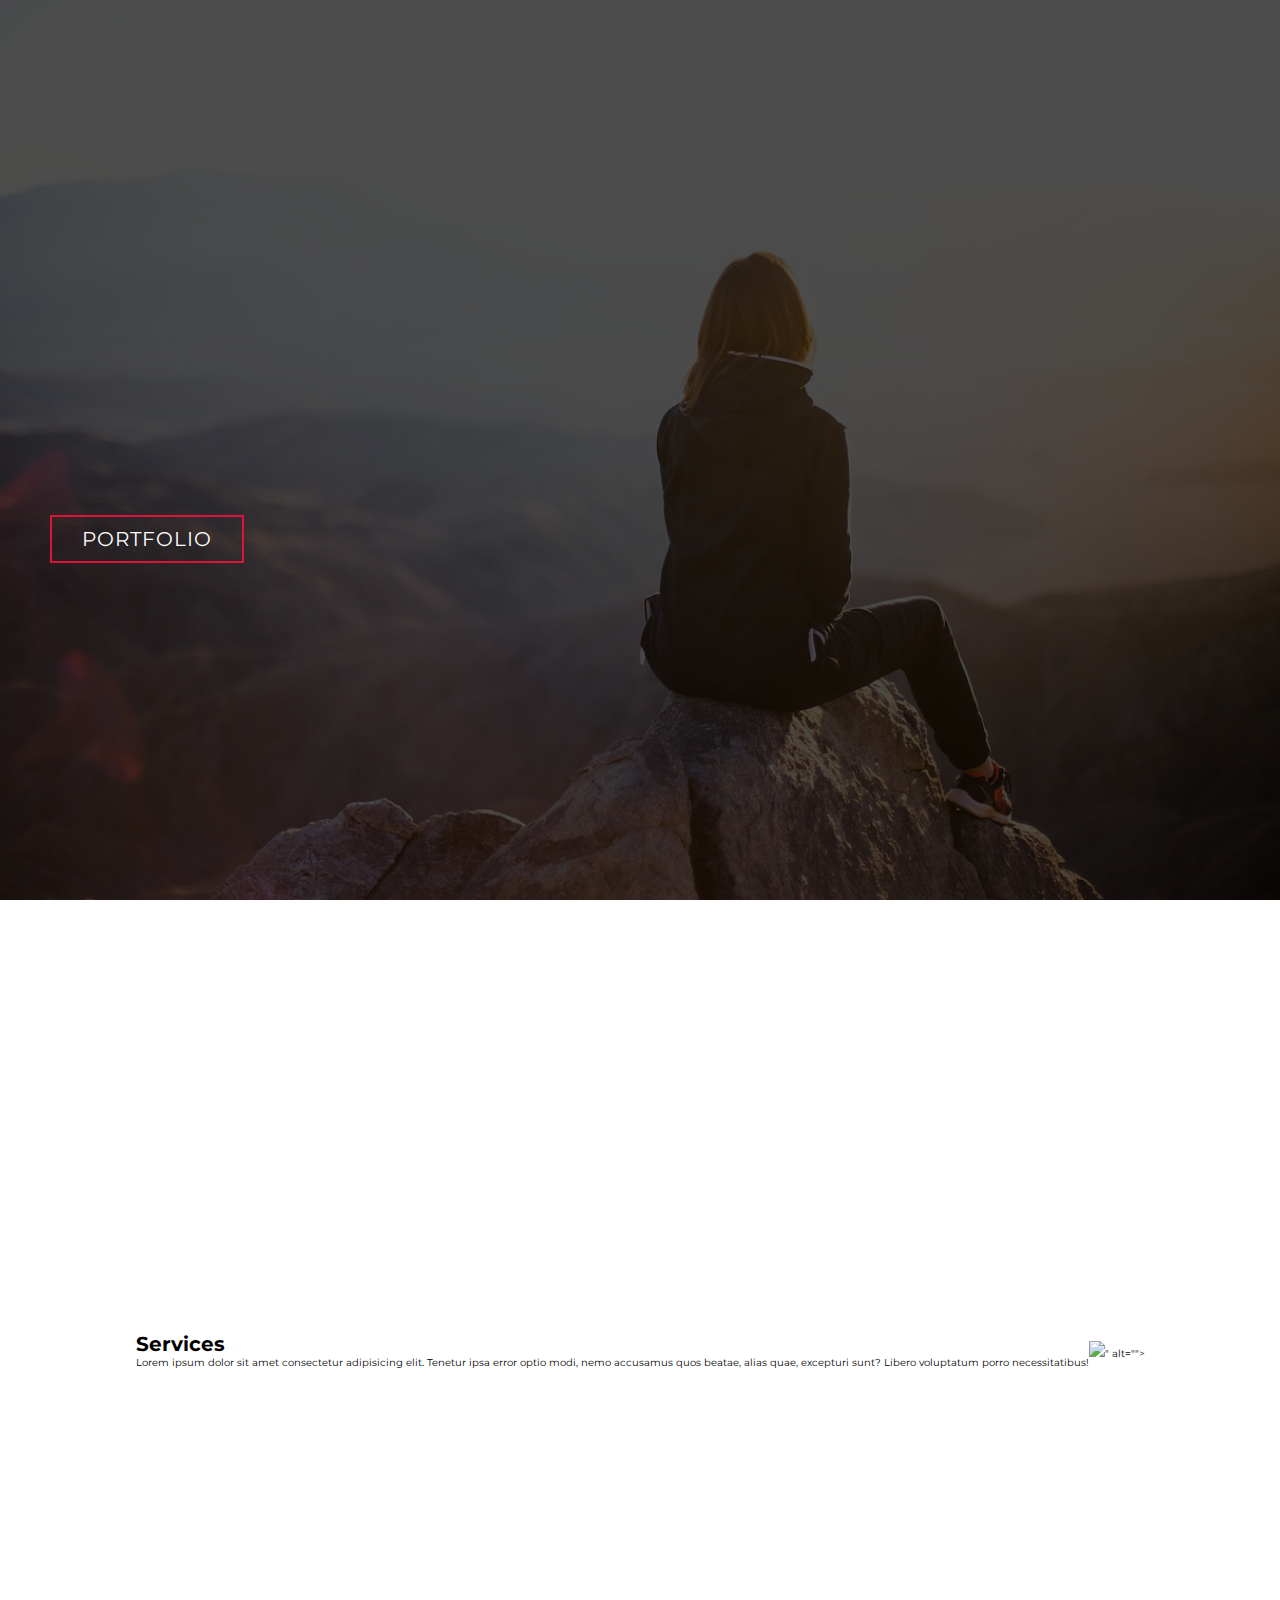
==== Responsive Page/index.html @ 775daece "Update index.html" ====
<!DOCTYPE html>
<html lang="en">
<head>
  <meta charset="UTF-8">
  <meta http-equiv="X-UA-Compatible" content="IE=edge">
  <meta name="viewport" content="width=device-width, initial-scale=1.0">
  <link rel="stylesheet" href="style.css" >
  <title>My Website</title>
</head>
<body>
  <!-- hero section -->
  <section id="hero">
    <div class="hero container">
      <div>
        <h1>Hello, <span></span></h1>
        <h1>My Name Is <span></span></h1>
        <h1>Iris <span></span></h1>
        <a href="#" type="button" class="cta">Portfolio</a>
      </div>
    </div>
  </section>
  <!-- end of hero section -->

  <!-- service section -->
  <section id="services">
    <div class="service container">
      <div class="service-top">
        <h1 class="section-title">Serv<span>i</span>ces</h1>
        <p>Lorem ipsum dolor sit amet consectetur adipisicing elit. Tenetur ipsa error optio modi, nemo accusamus quos beatae, alias quae, excepturi sunt? Libero voluptatum porro necessitatibus!</p>
      </div>
      <div class="service-bottom"></div>
      <div class="service-item">
        <div class="icon"><img src="<img src="https://img.icons8.com/bubbles/50/undefined/services.png"/>" alt=""></div>
      </div>
    </div>
  </section>
  <!-- end of service section -->
</body>
</html>
---- Responsive Page/style.css ----
@import url('https://fonts.googleapis.com/css2?family=Montserrat:wght@300;400;700&display=swap');

* {
  padding: 0;
  margin: 0;
  box-sizing: border-box;
}
html {
  font-size: 10px;
  font-family: "Montserrat", sans-serif;
}
a {
  text-decoration: none;
}
.container {
  min-height: 100vh;
  width: 100%;
  display: flex;
  align-items: center;
  justify-content: center;
}

/* hero section */
#hero {
  background-image: url(./img/background.jpg);
  background-size: cover;
  background-position: center;
  position: relative;
  z-index: 1;
}
#hero::after {
  content: "";
  position: absolute;
  left: 0;
  top: 0;
  height: 100%;
  width: 100%;
  background-color: black;
  opacity: .7;
  z-index: -1;
}
#hero .hero {
  max-width: 1200px;
  margin: 0, auto;
  padding: 0 50px;
  justify-content: flex-start;
}
#hero h1 {
  display: block;
  width: fit-content;
  font-size: 4rem;
  position: relative;
  color: white;
  color: transparent;
  animation: text_reveal .5s ease forwards;
  animation-delay: 1s;
}
#hero h1:nth-child(1) {
  animation-delay: 1s;
}
#hero h1:nth-child(2) {
  animation-delay: 2s;
}
#hero h1:nth-child(3) {
  animation: text_reveal_name .5s ease forwards;
  animation-delay: 3s;
}
#hero h1 span {
  position: absolute;
  top: 0;
  left: 0;
  height: 100%;
  width: 0;
  background-color: crimson;
  animation: text_reveal_box 1s ease;
  animation-delay: .5s;
}
#hero h1:nth-child(1) span {
  animation-delay: .5s;
}
#hero h1:nth-child(2) span {
  animation-delay: 1.5s;
}
#hero h1:nth-child(3) span {
  animation-delay: 2.5s;
}
#hero .cta {
  display: inline-block;
  padding: 10px 30px;
  color: white;
  background-color: transparent;
  border: 2px solid crimson;
  font-size: 2rem;
  text-transform: uppercase;
  letter-spacing: .1rem;
  margin-top: 30px;
  transition: .3s ease;
  transition-property: background-color, color;
}
#hero .cta:hover {
  color: white;
  background-color: crimson;
}
/* end of hero section */

/* keyframes */
@keyframes text_reveal_box {
  50% {
    width: 100%;
    left: 0;
  }
  100% {
    width: 0;
    left: 100%;
  }
}
@keyframes text_reveal {
  100% {
    color: white;
  }
}
@keyframes text_reveal_name {
  100% {
    color: crimson;
    font-weight: 500;
  }
}

/* end of keyframes */
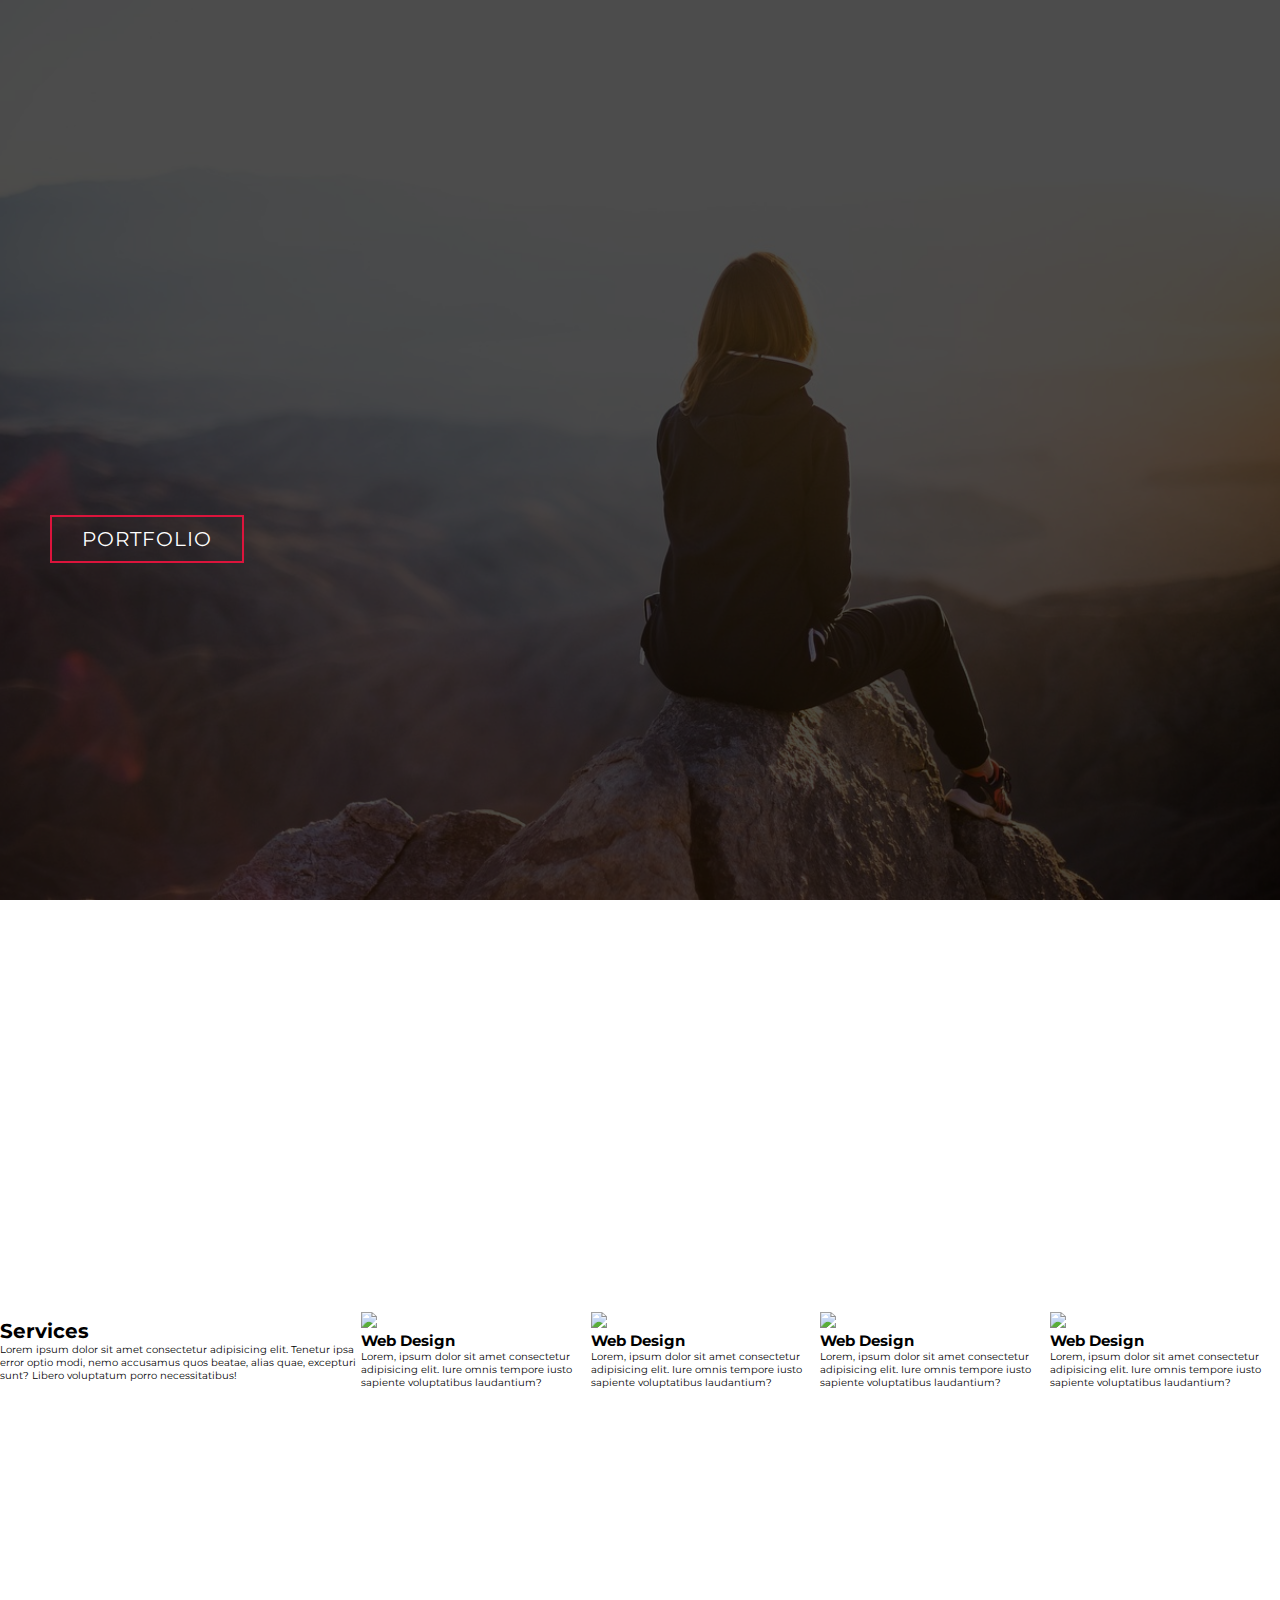
==== commit 9cd4909b: "Update index.html" ====
--- a/Responsive Page/index.html
+++ b/Responsive Page/index.html
@@ -23,14 +23,34 @@
 
   <!-- service section -->
   <section id="services">
-    <div class="service container">
+    <div class="services container">
       <div class="service-top">
         <h1 class="section-title">Serv<span>i</span>ces</h1>
         <p>Lorem ipsum dolor sit amet consectetur adipisicing elit. Tenetur ipsa error optio modi, nemo accusamus quos beatae, alias quae, excepturi sunt? Libero voluptatum porro necessitatibus!</p>
       </div>
       <div class="service-bottom"></div>
       <div class="service-item">
-        <div class="icon"><img src="<img src="https://img.icons8.com/bubbles/50/undefined/services.png"/>" alt=""></div>
+        <div class="icon"><img src="https://img.icons8.com/bubbles/50/undefined/services.png"></div>
+        <h2>Web Design</h2>
+        <p>Lorem, ipsum dolor sit amet consectetur adipisicing elit. Iure omnis tempore iusto sapiente voluptatibus laudantium?</p>
+      </div>
+      <div class="service-item">
+        <div class="icon"><img src="https://img.icons8.com/bubbles/50/undefined/services.png"></div>
+        <h2>Web Design</h2>
+        <p>Lorem, ipsum dolor sit amet consectetur adipisicing elit. Iure omnis tempore iusto sapiente voluptatibus
+          laudantium?</p>
+      </div>
+      <div class="service-item">
+        <div class="icon"><img src="https://img.icons8.com/bubbles/50/undefined/services.png"></div>
+        <h2>Web Design</h2>
+        <p>Lorem, ipsum dolor sit amet consectetur adipisicing elit. Iure omnis tempore iusto sapiente voluptatibus
+          laudantium?</p>
+      </div>
+      <div class="service-item">
+        <div class="icon"><img src="https://img.icons8.com/bubbles/50/undefined/services.png"></div>
+        <h2>Web Design</h2>
+        <p>Lorem, ipsum dolor sit amet consectetur adipisicing elit. Iure omnis tempore iusto sapiente voluptatibus
+          laudantium?</p>
       </div>
     </div>
   </section>
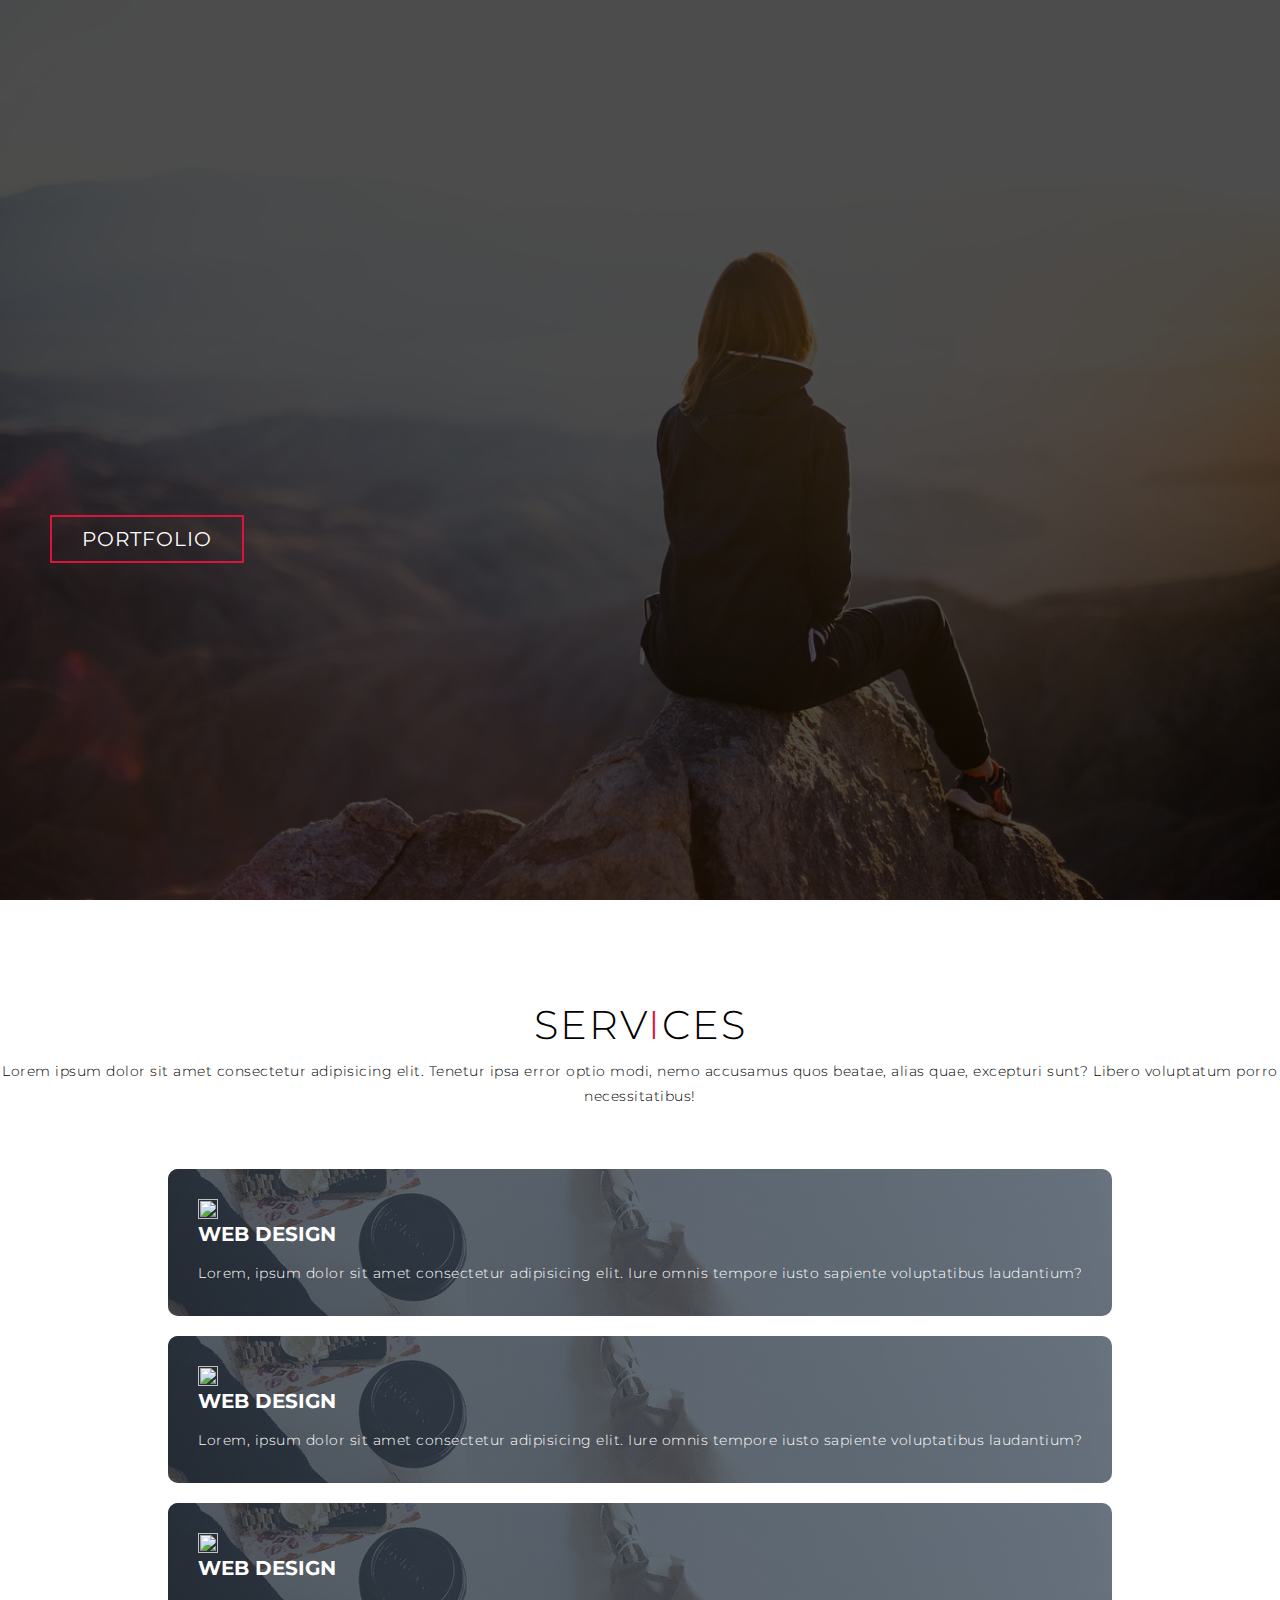
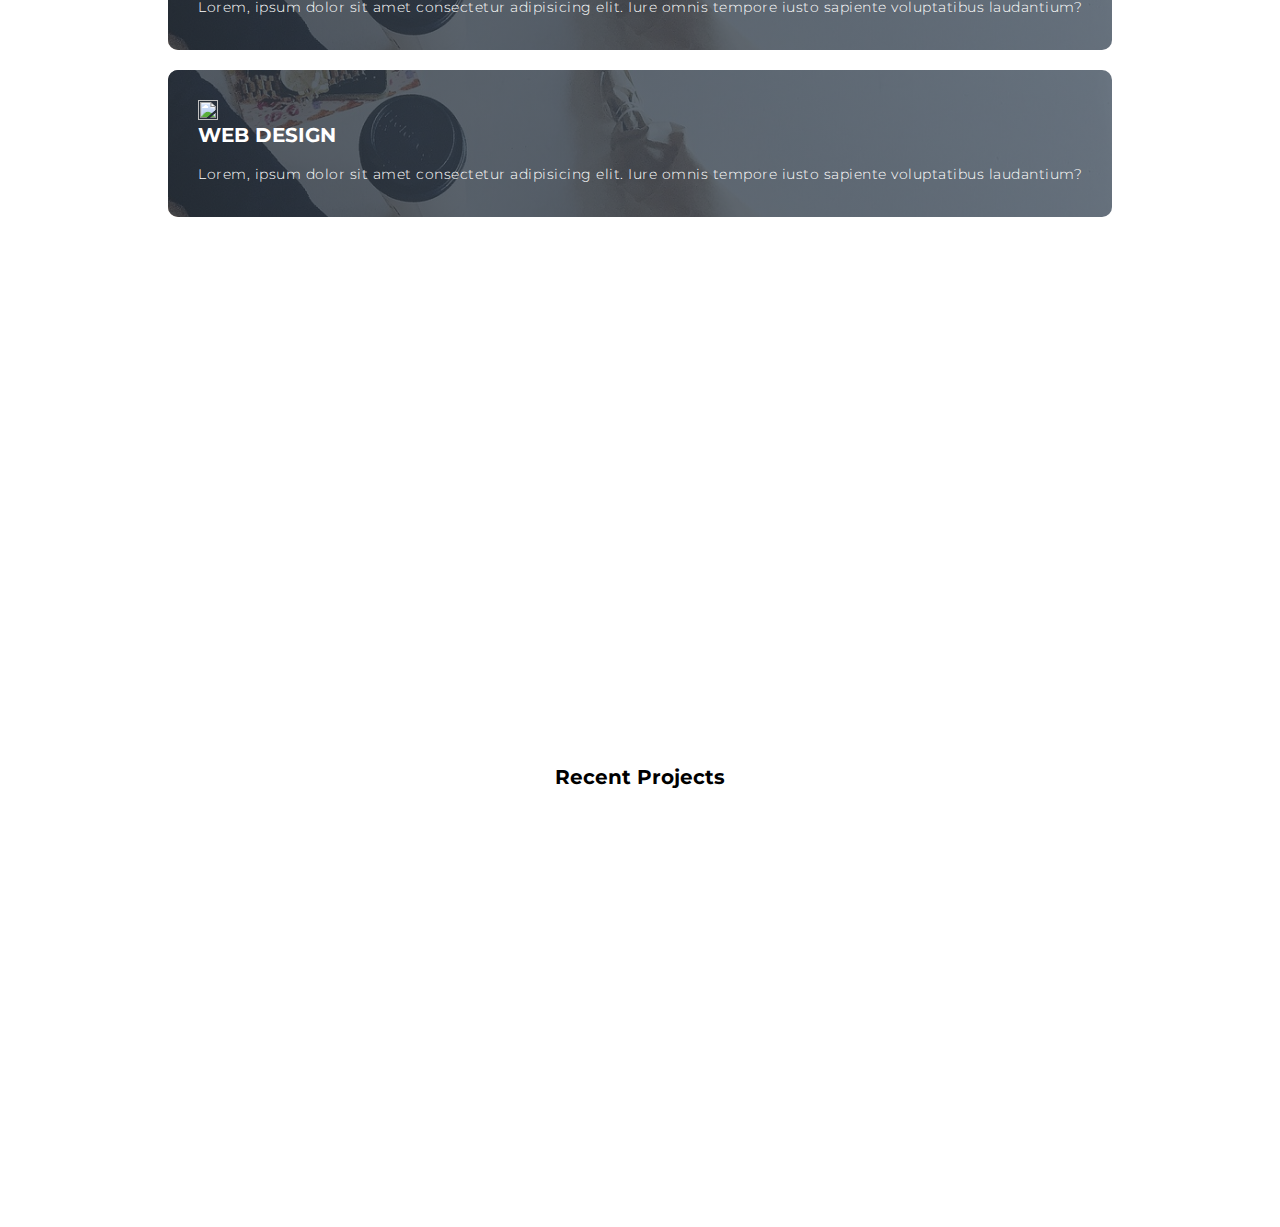
==== commit 47d66bdd: "Update index.html" ====
--- a/Responsive Page/index.html
+++ b/Responsive Page/index.html
@@ -55,5 +55,16 @@
     </div>
   </section>
   <!-- end of service section -->
+  
+    <!-- Projects Section -->
+  <section id="projects">
+    <div class="projects container">
+      <div class="projects-header">
+        <h1 class="section-title">Recent <span>Projects</span></h1>
+      </div>
+      <div class="all-projects"></div>
+    </div>
+  </section>
+  <!-- end of Projects Section -->
 </body>
 </html>
--- a/Responsive Page/style.css
+++ b/Responsive Page/style.css
@@ -18,6 +18,19 @@
   display: flex;
   align-items: center;
   justify-content: center;
+}
+img {
+  height: 100%;
+  width: 100%;
+  object-fit: cover;
+}
+p {
+  font-size: 1.4rem;
+  margin-top: 5px;
+  line-height: 2.5rem;
+  font-weight: 300;
+  letter-spacing: .05rem;
+  color: black;
 }
 
 /* hero section */
@@ -103,6 +116,85 @@
 }
 /* end of hero section */
 
+/* services section */
+#services .services{
+  flex-direction: column;
+  text-align: center;
+  max-width: 1500px;
+  margin: 0 auto;
+  padding: 100px 0;
+}
+#services .section-title {
+  font-size: 4rem;
+  font-weight: 300;
+  columns: black;
+  margin-bottom: 10px;
+  text-transform: uppercase;
+  letter-spacing: .2rem;
+  text-align: center;
+}
+#services .section-title span {
+  color: crimson;
+}
+#services .service-top p {
+  font-size: 1.4rem;
+  margin-top: 5px;
+  line-height: 2.5rem;
+  font-weight: 300;
+  letter-spacing: .05rem;
+  color: black;
+}
+#services .service-bottom {
+  display: flex;
+  align-items: center;
+  justify-content: center;
+  flex-wrap: wrap;
+  margin-top: 50px;
+}
+#services .service-item {
+  flex-basis: 80%;
+  display: flex;
+  align-items: flex-start;
+  justify-content: center;
+  flex-direction: column;
+  padding: 30px;
+  border-radius: 10px;
+  background-image: url(./img/img-1.jpg);
+  background-size: cover;
+  margin: 10px 5%;
+  position: relative;
+  z-index: 1;
+  overflow: hidden;
+}
+#services .service-item::after {
+  content: "";
+  position: absolute;
+  left: 0;
+  top: 0;
+  height: 100%;
+  width: 100%;
+  background-image: linear-gradient(60deg, #29323c 0%, #485563 100%);
+  opacity: .8;
+  z-index: -1;
+}
+#services .service-bottom .icon {
+  height: 80px;
+  width: 80px;
+  margin-bottom: 20px;
+}
+#services .service-item h2 {
+  font-size: 2rem;
+  color: white;
+  margin-bottom: 10px;
+  text-transform: uppercase;
+}
+#services .service-item p {
+  color: white;
+  text-align: left;
+}
+
+/* end of services section */
+
 /* keyframes */
 @keyframes text_reveal_box {
   50% {
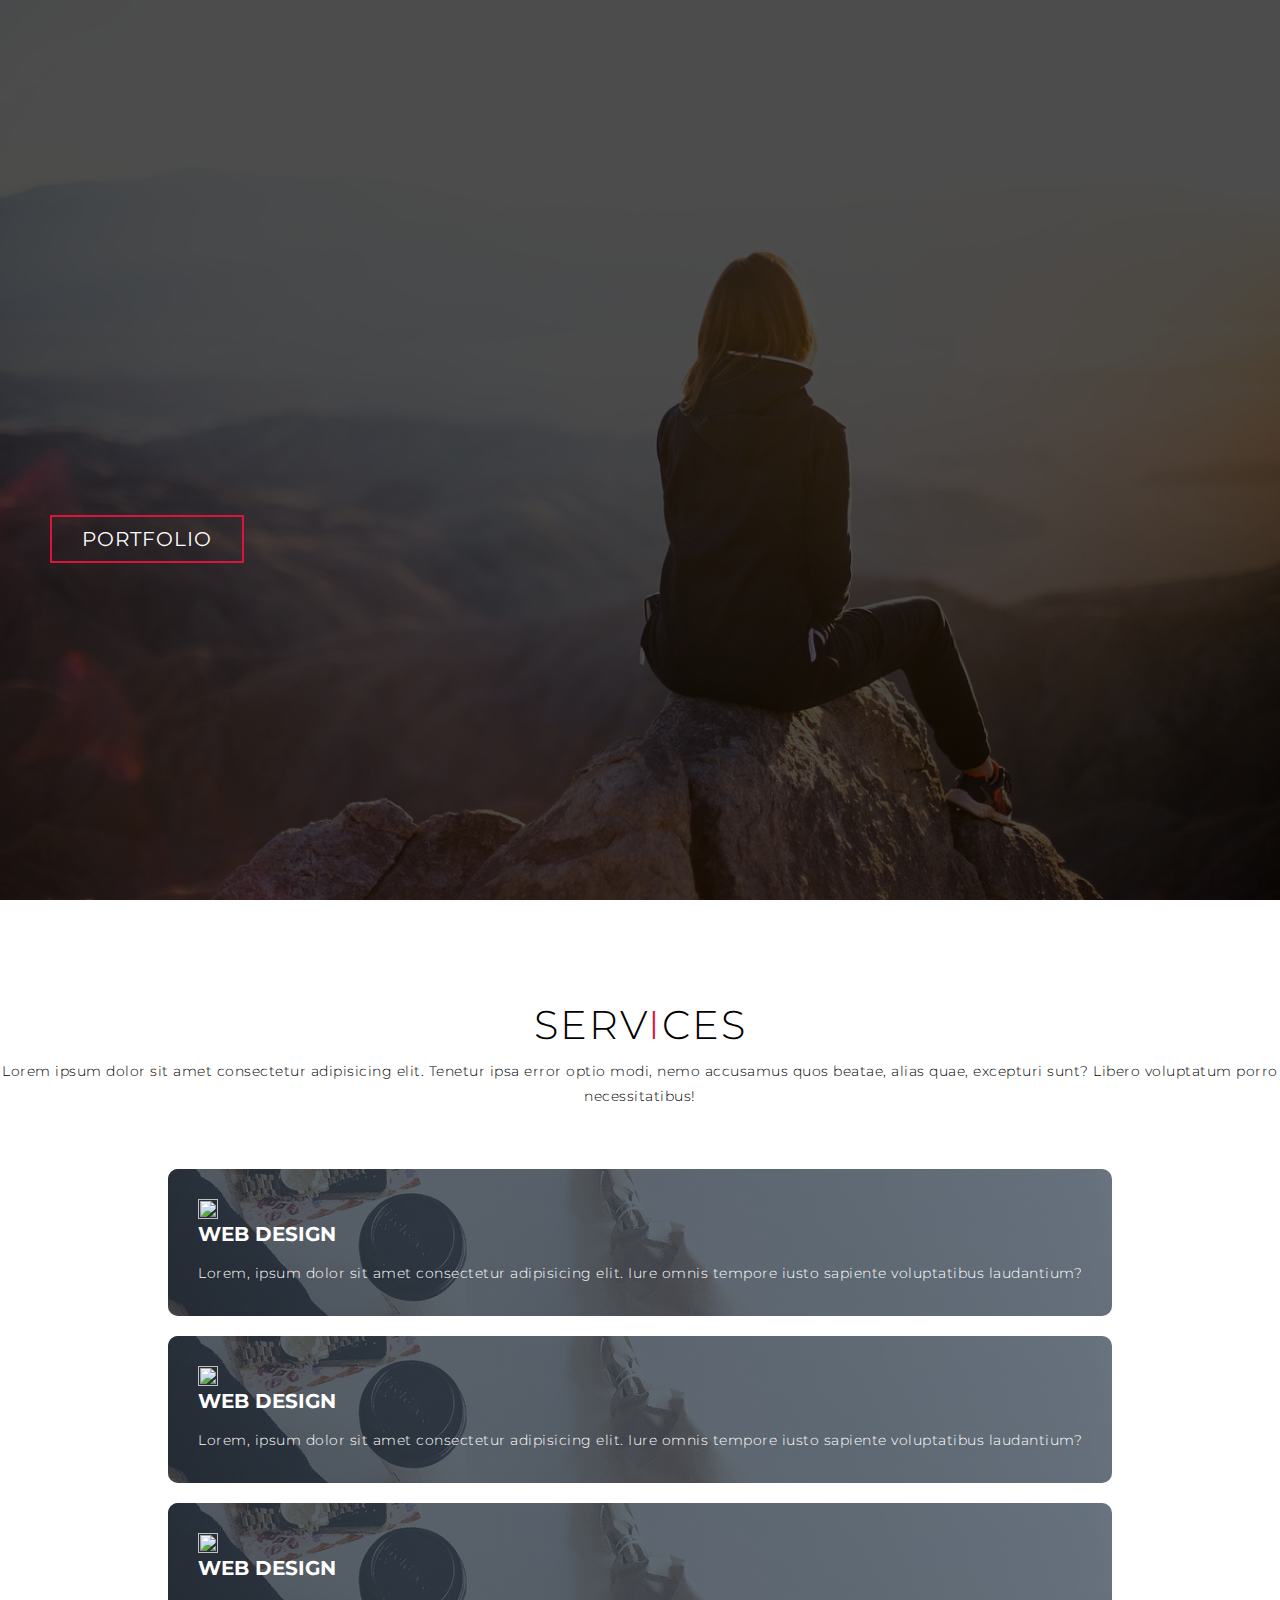
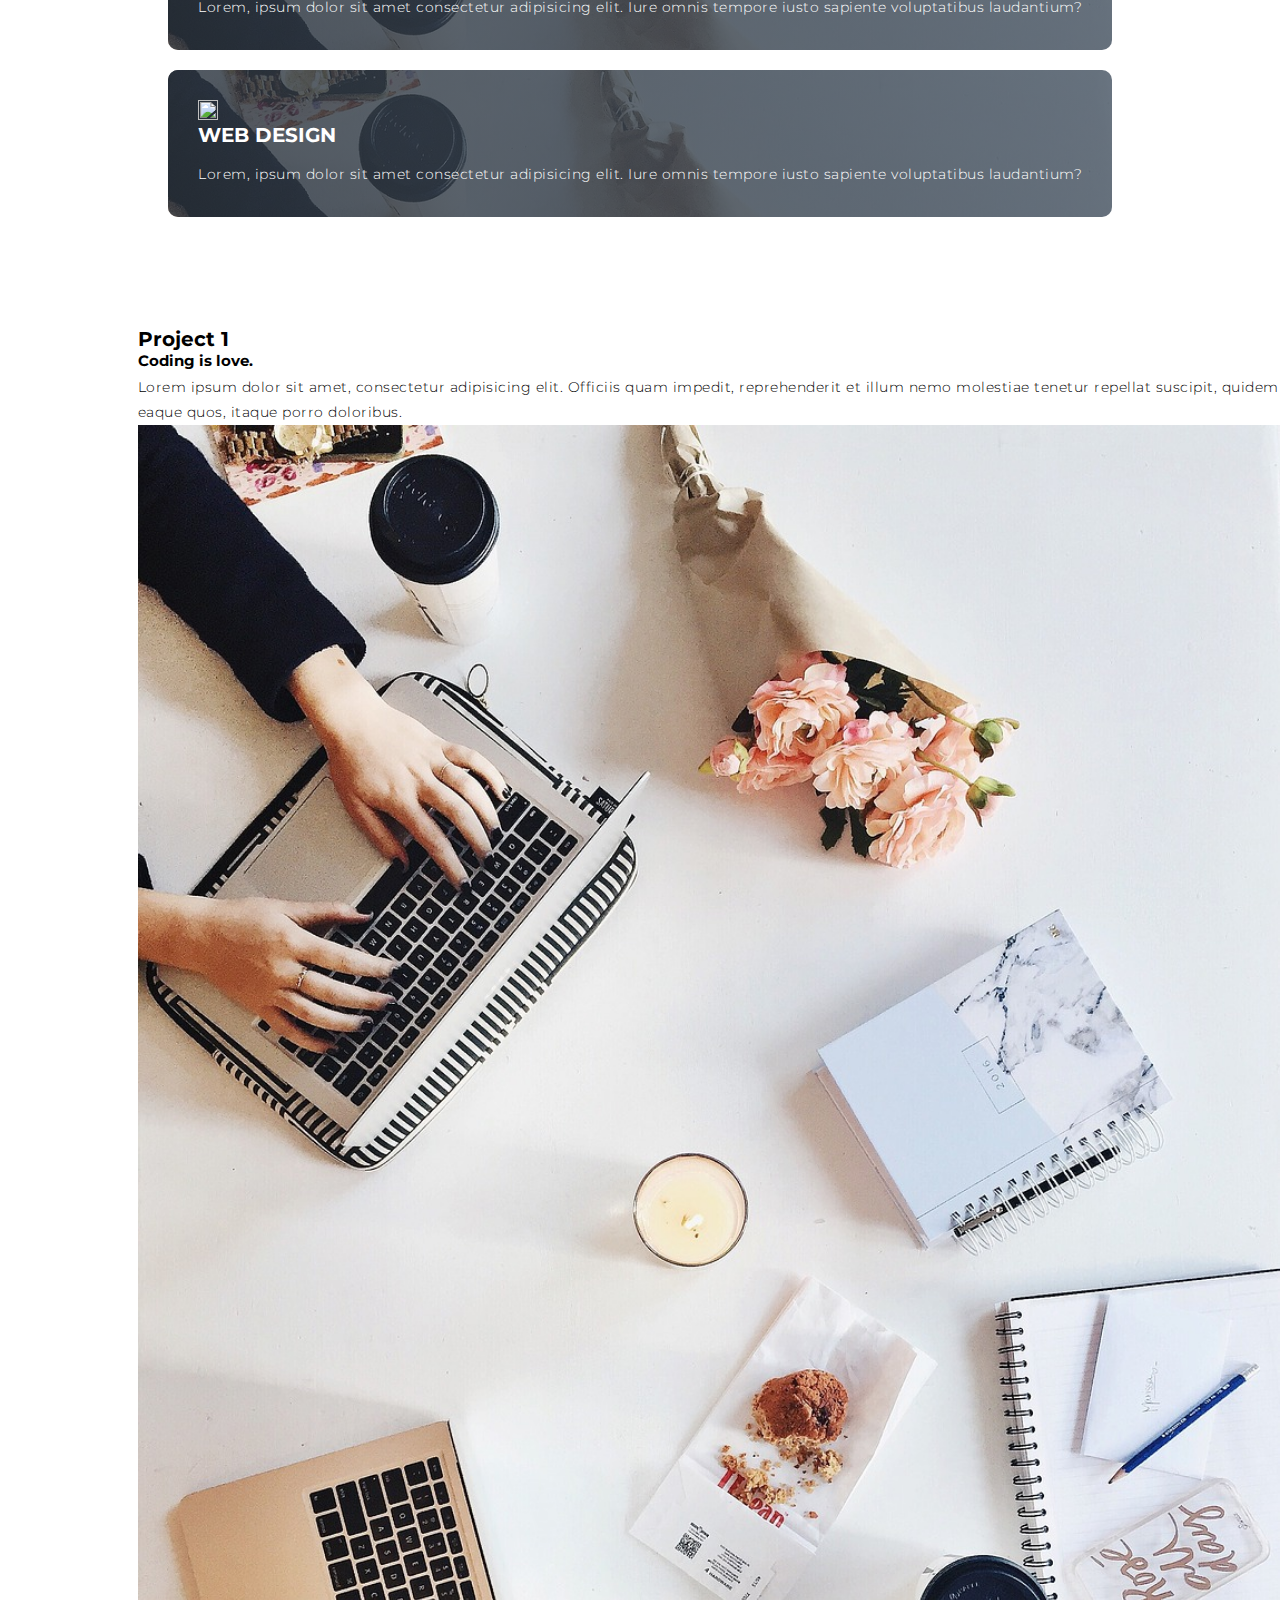
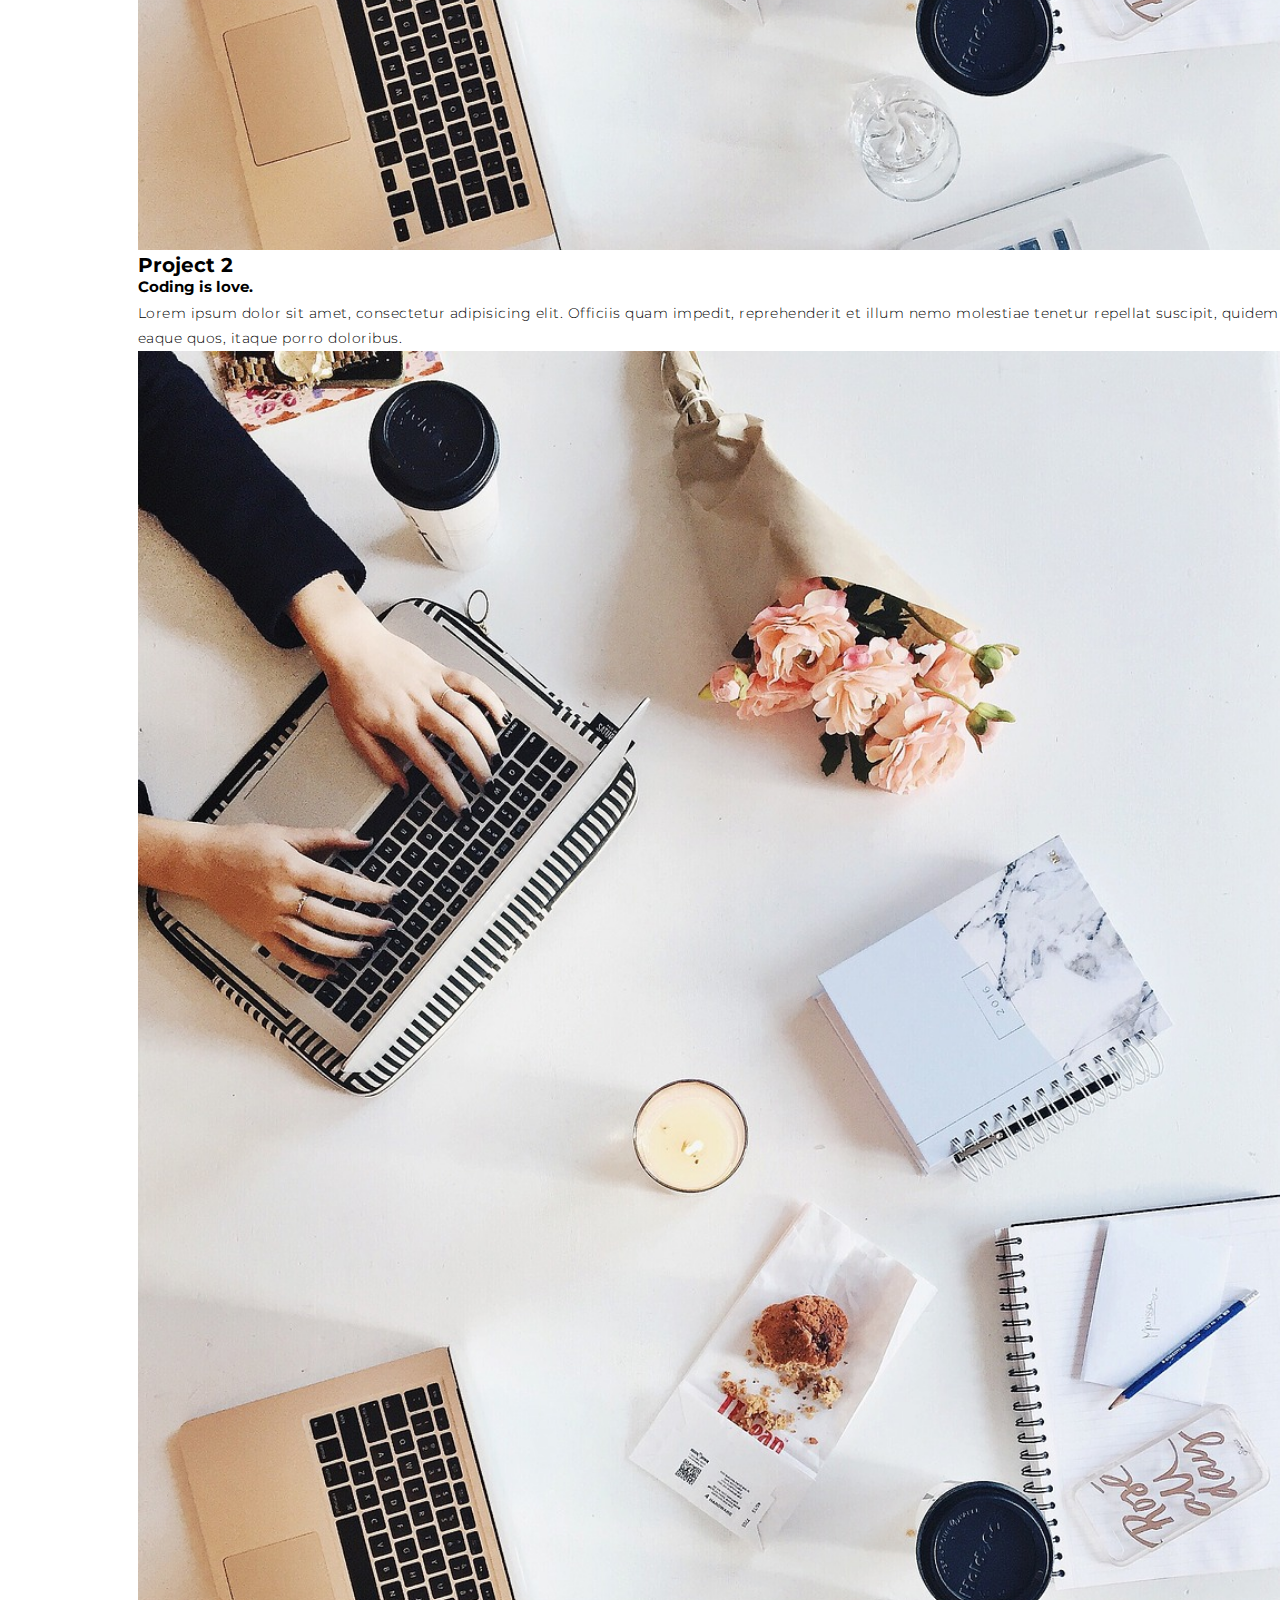
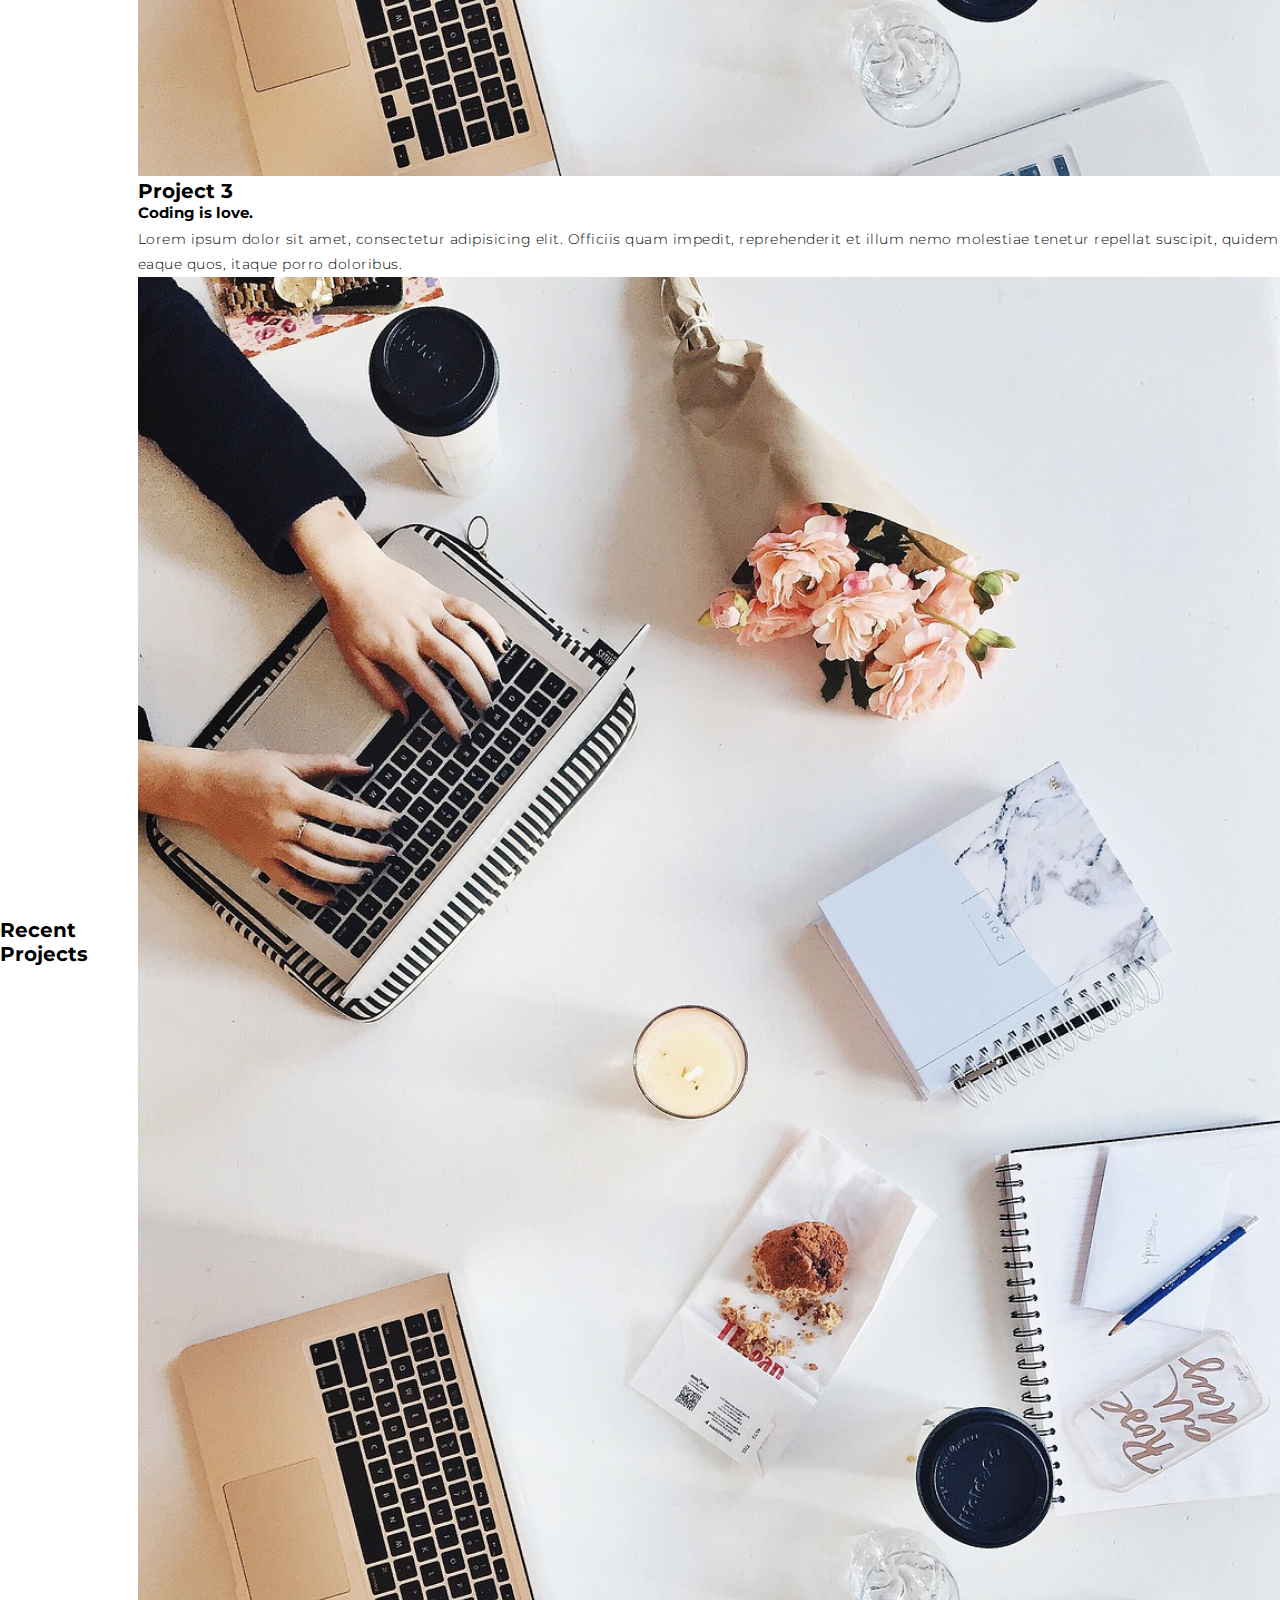
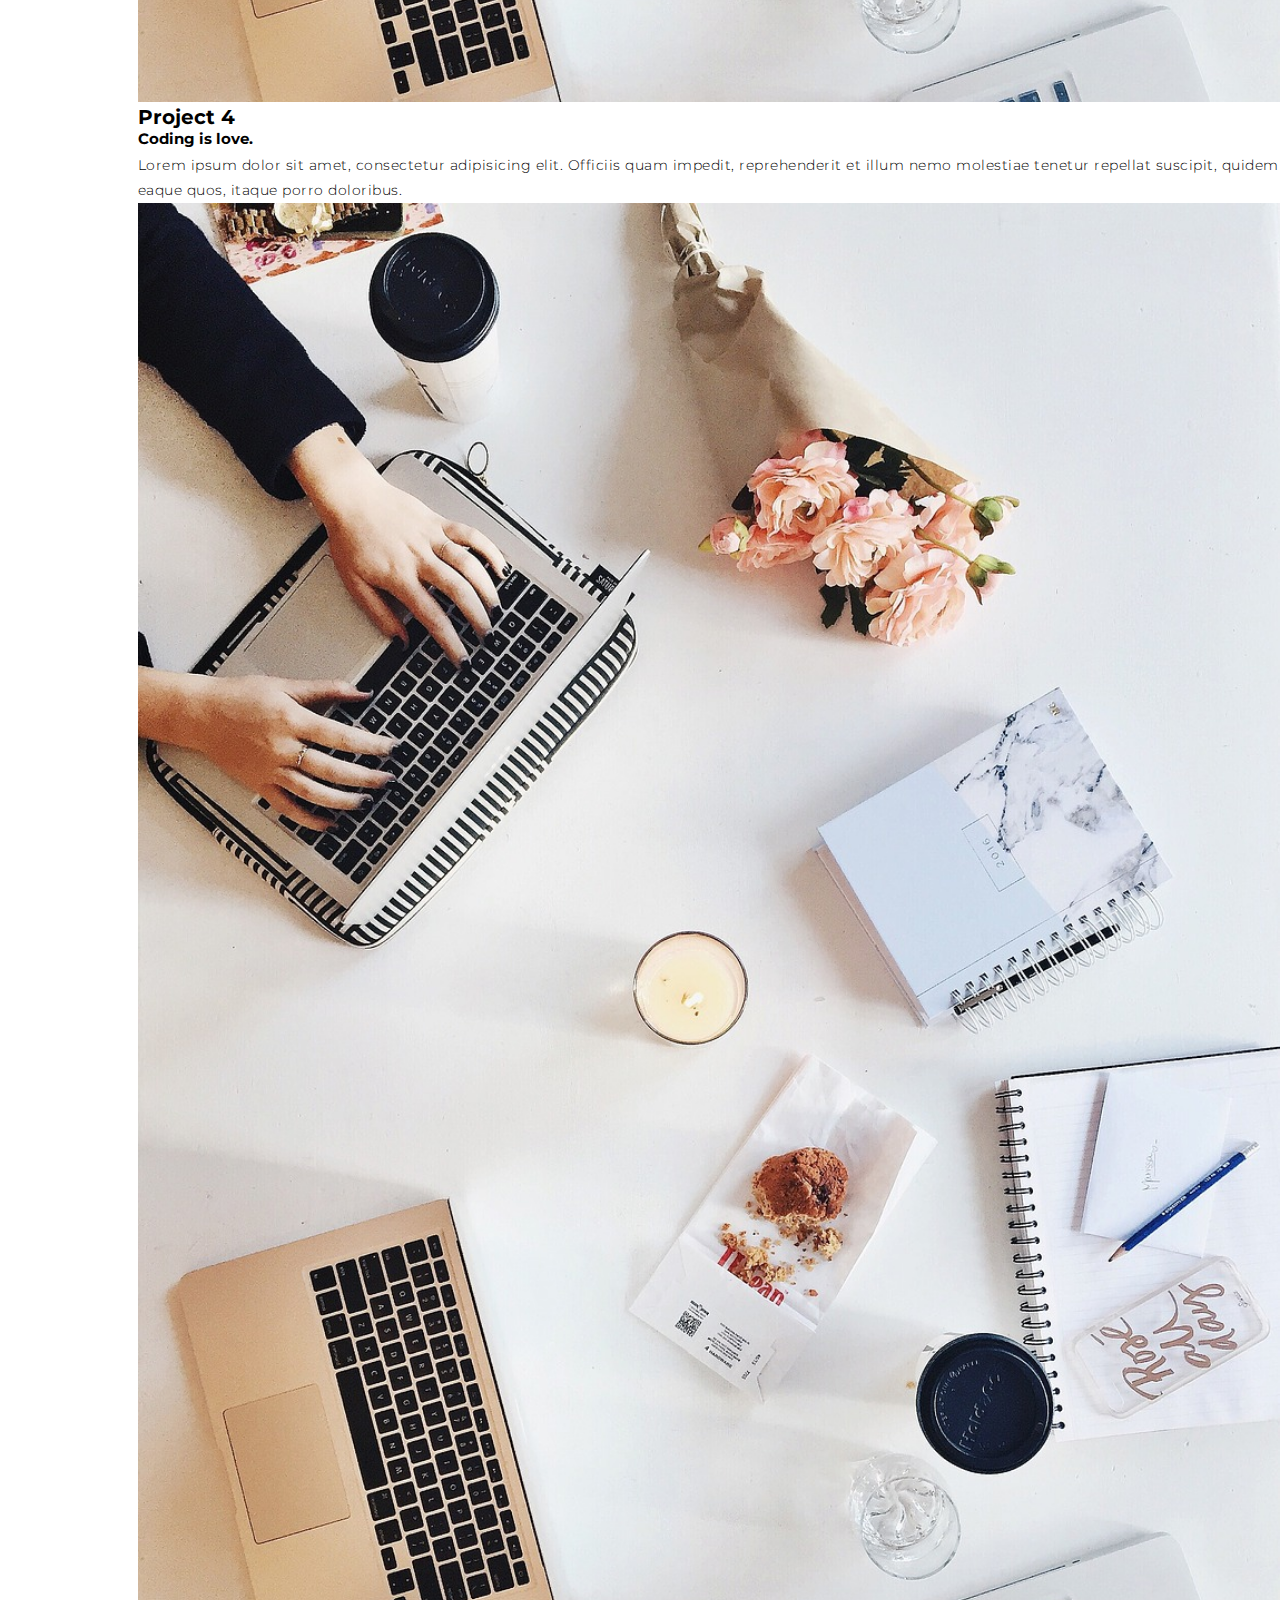
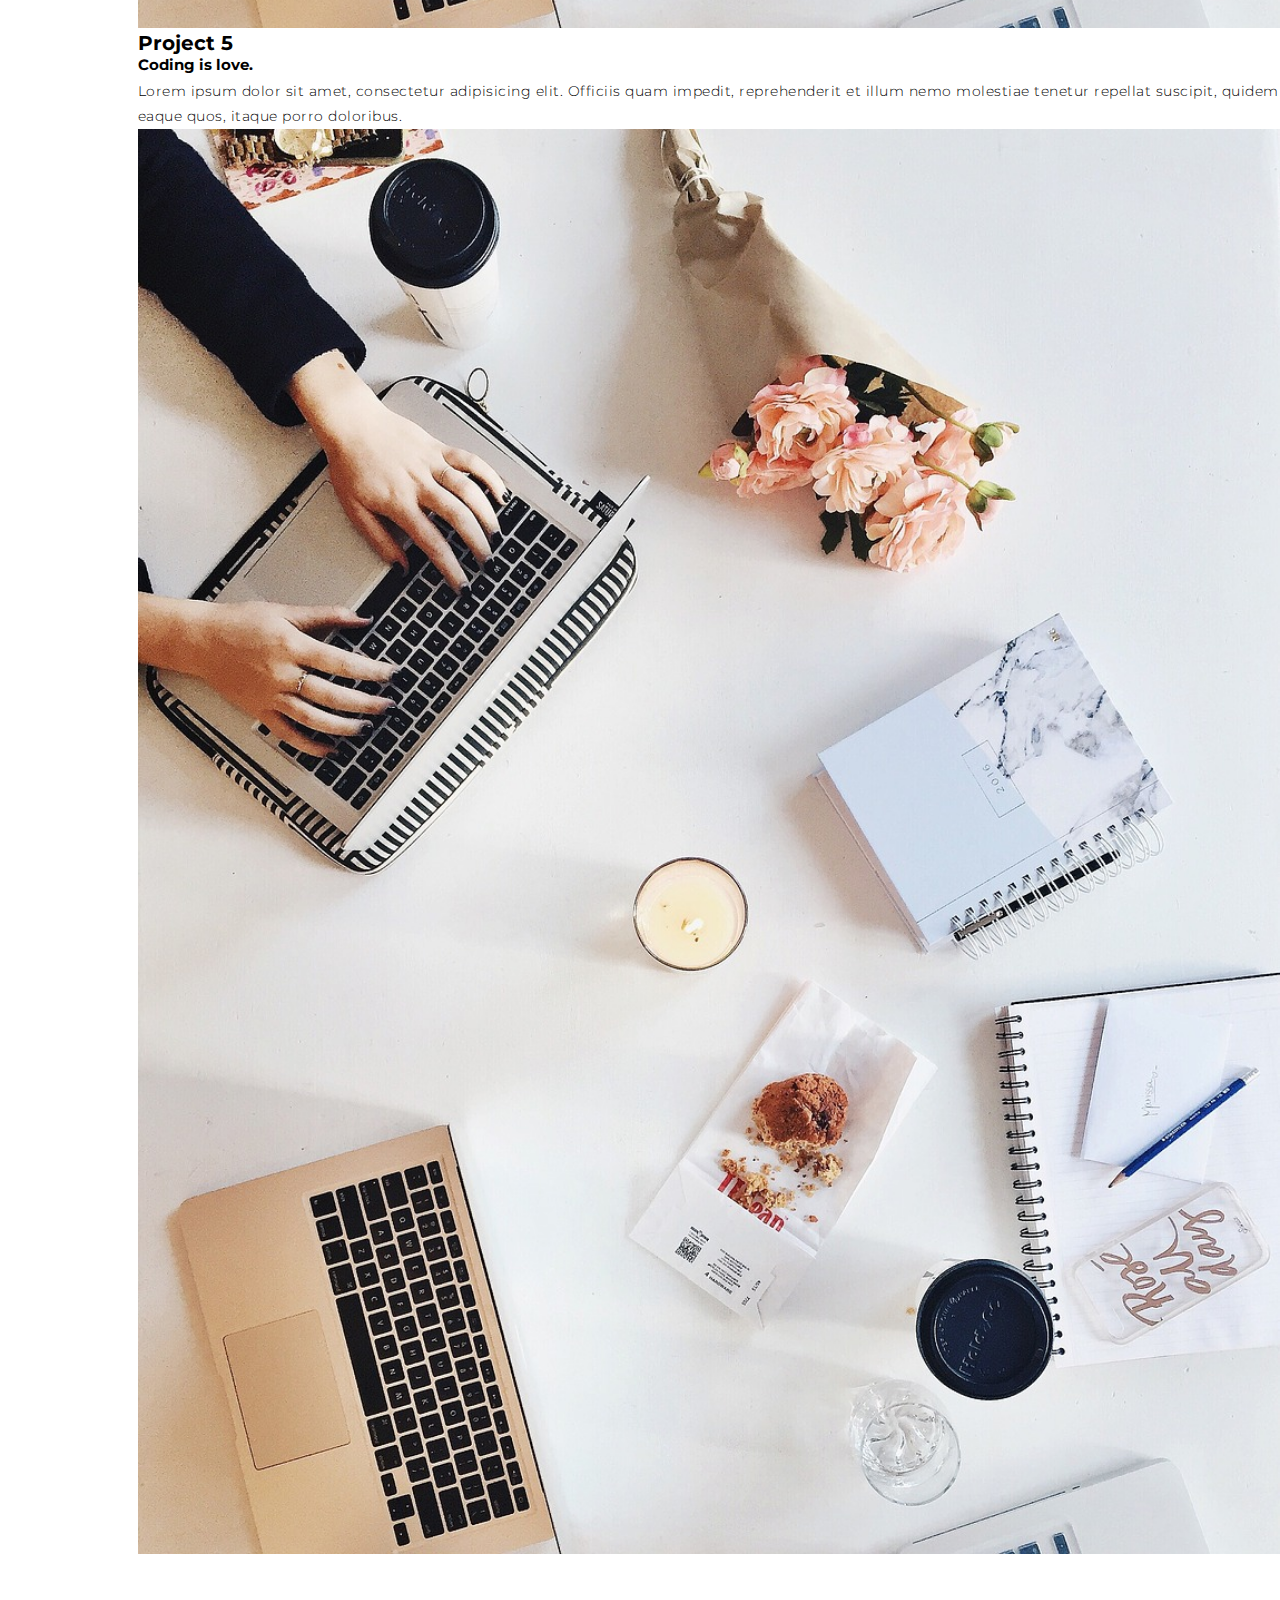
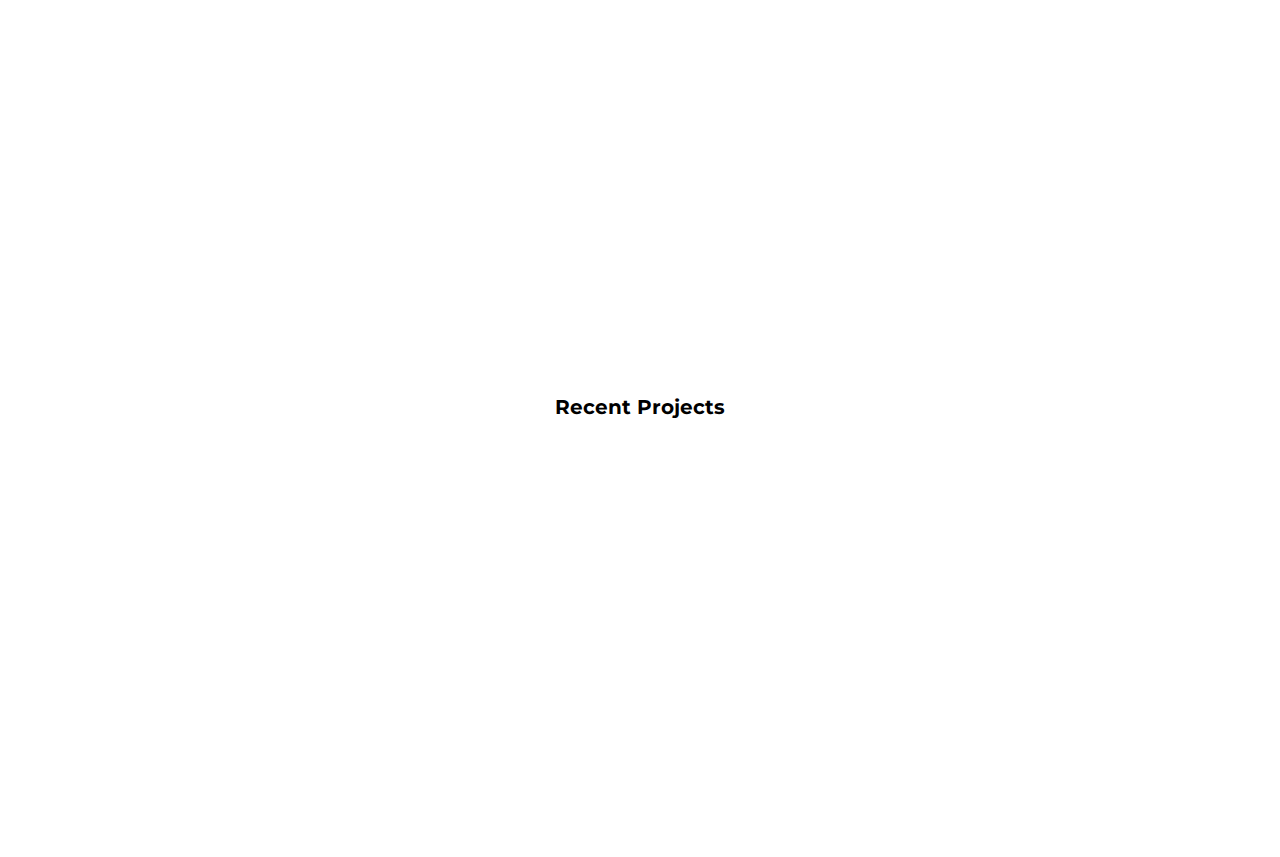
==== commit 587adce1: "Update index.html" ====
--- a/Responsive Page/index.html
+++ b/Responsive Page/index.html
@@ -55,6 +55,74 @@
     </div>
   </section>
   <!-- end of service section -->
+
+  <!-- Projects Section -->
+  <section id="projects">
+    <div class="projects container">
+      <div class="projects-header">
+        <h1 class="section-title">Recent <span>Projects</span></h1>
+      </div>
+      <div class="all-projects">
+        <div class="project-item">
+          <div class="project-info">
+            <h1>Project 1</h1>
+            <h2>Coding is love.</h2>
+            <p>Lorem ipsum dolor sit amet, consectetur adipisicing elit. Officiis quam impedit, reprehenderit et illum nemo molestiae tenetur repellat suscipit, quidem eaque quos, itaque porro doloribus.</p>
+          </div>
+          <div class="project-info">
+            <img src="./img/img-1.jpg" alt="img">
+          </div>
+        </div>
+        <div class="project-item">
+          <div class="project-info">
+            <h1>Project 2</h1>
+            <h2>Coding is love.</h2>
+            <p>Lorem ipsum dolor sit amet, consectetur adipisicing elit. Officiis quam impedit, reprehenderit et illum nemo
+              molestiae tenetur repellat suscipit, quidem eaque quos, itaque porro doloribus.</p>
+          </div>
+          <div class="project-info">
+            <img src="./img/img-1.jpg" alt="img">
+          </div>
+        </div>
+        <div class="project-item">
+          <div class="project-info">
+            <h1>Project 3</h1>
+            <h2>Coding is love.</h2>
+            <p>Lorem ipsum dolor sit amet, consectetur adipisicing elit. Officiis quam impedit, reprehenderit et illum nemo
+              molestiae tenetur repellat suscipit, quidem eaque quos, itaque porro doloribus.</p>
+          </div>
+          <div class="project-info">
+            <img src="./img/img-1.jpg" alt="img">
+          </div>
+        </div>
+        <div class="project-item">
+          <div class="project-info">
+            <h1>Project 4</h1>
+            <h2>Coding is love.</h2>
+            <p>Lorem ipsum dolor sit amet, consectetur adipisicing elit. Officiis quam impedit, reprehenderit et illum nemo
+              molestiae tenetur repellat suscipit, quidem eaque quos, itaque porro doloribus.</p>
+          </div>
+          <div class="project-info">
+            <img src="./img/img-1.jpg" alt="img">
+          </div>
+        </div>
+        <div class="project-item">
+          <div class="project-info">
+            <h1>Project 5</h1>
+            <h2>Coding is love.</h2>
+            <p>Lorem ipsum dolor sit amet, consectetur adipisicing elit. Officiis quam impedit, reprehenderit et illum nemo
+              molestiae tenetur repellat suscipit, quidem eaque quos, itaque porro doloribus.</p>
+          </div>
+          <div class="project-info">
+            <img src="./img/img-1.jpg" alt="img">
+          </div>
+        </div>
+      </div>
+    </div>
+  </section>
+  <!-- end of Projects Section -->
+</body>
+</html>
   
     <!-- Projects Section -->
   <section id="projects">
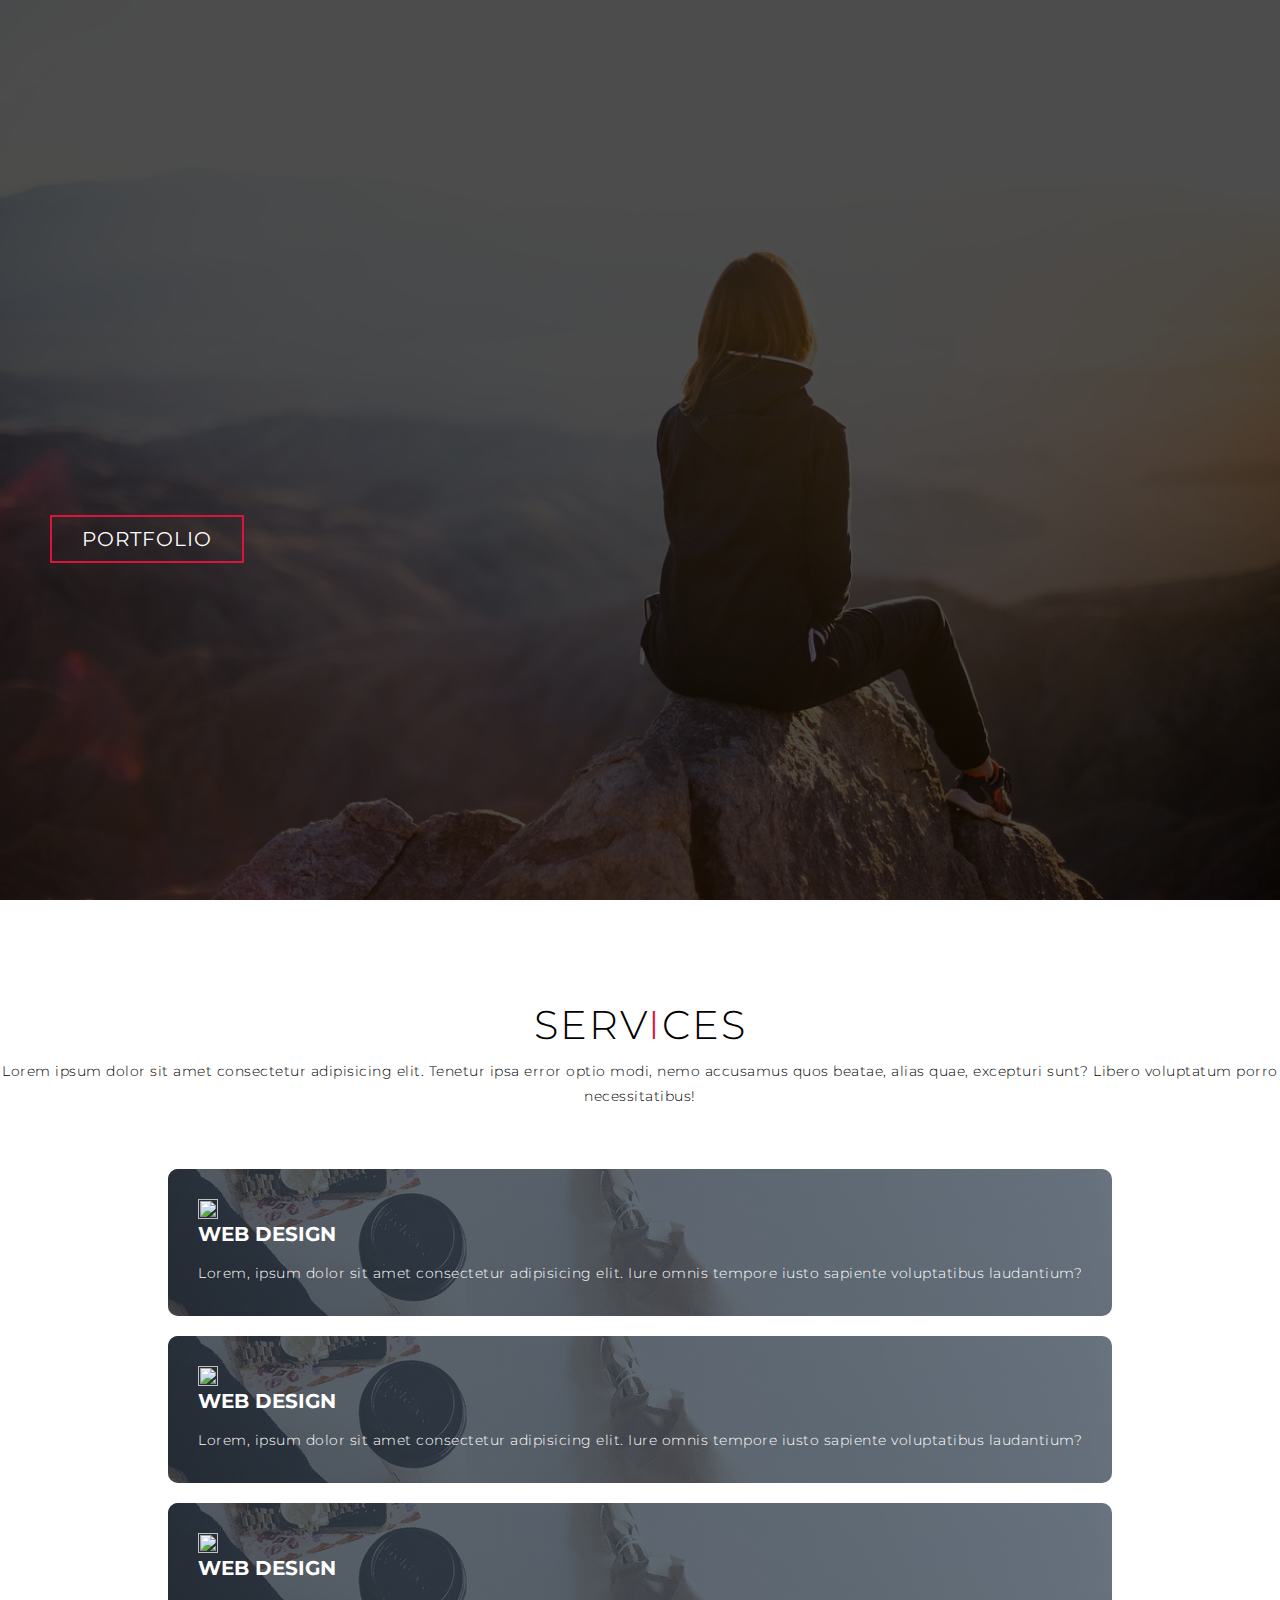
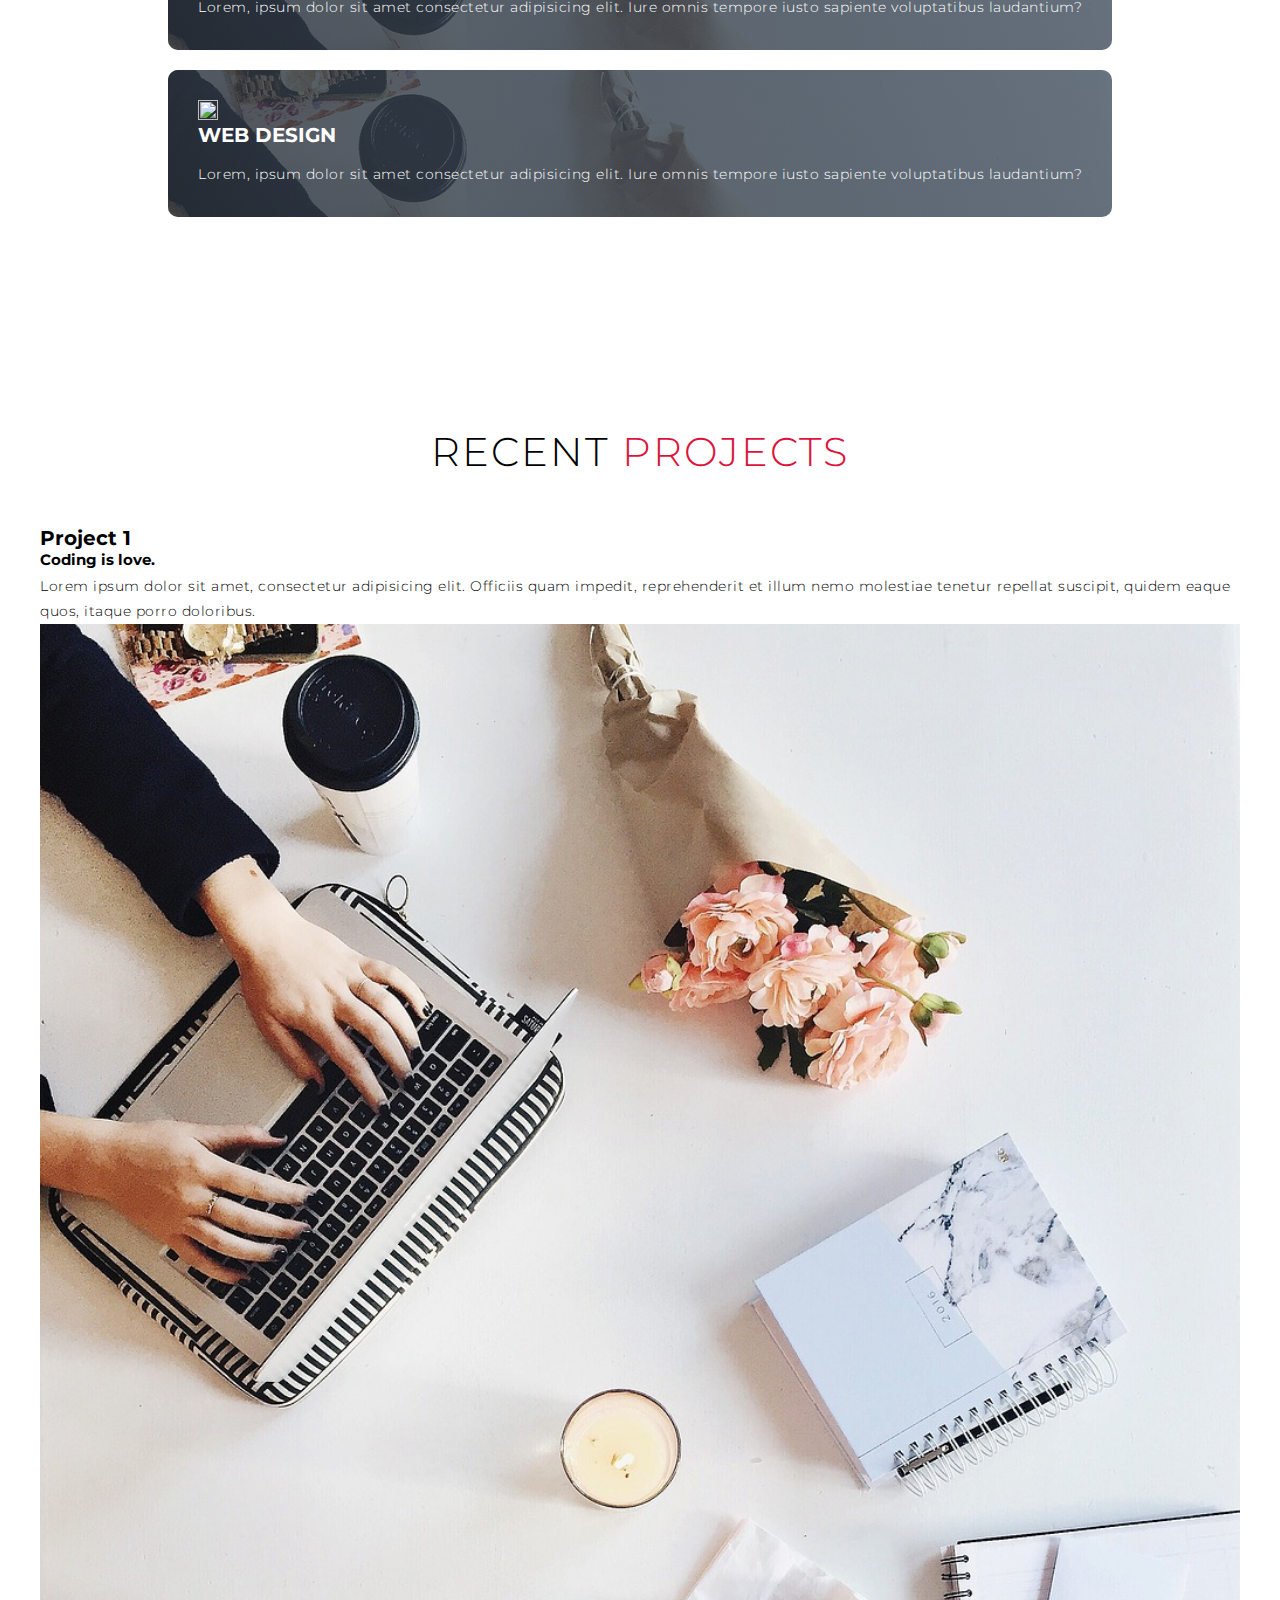
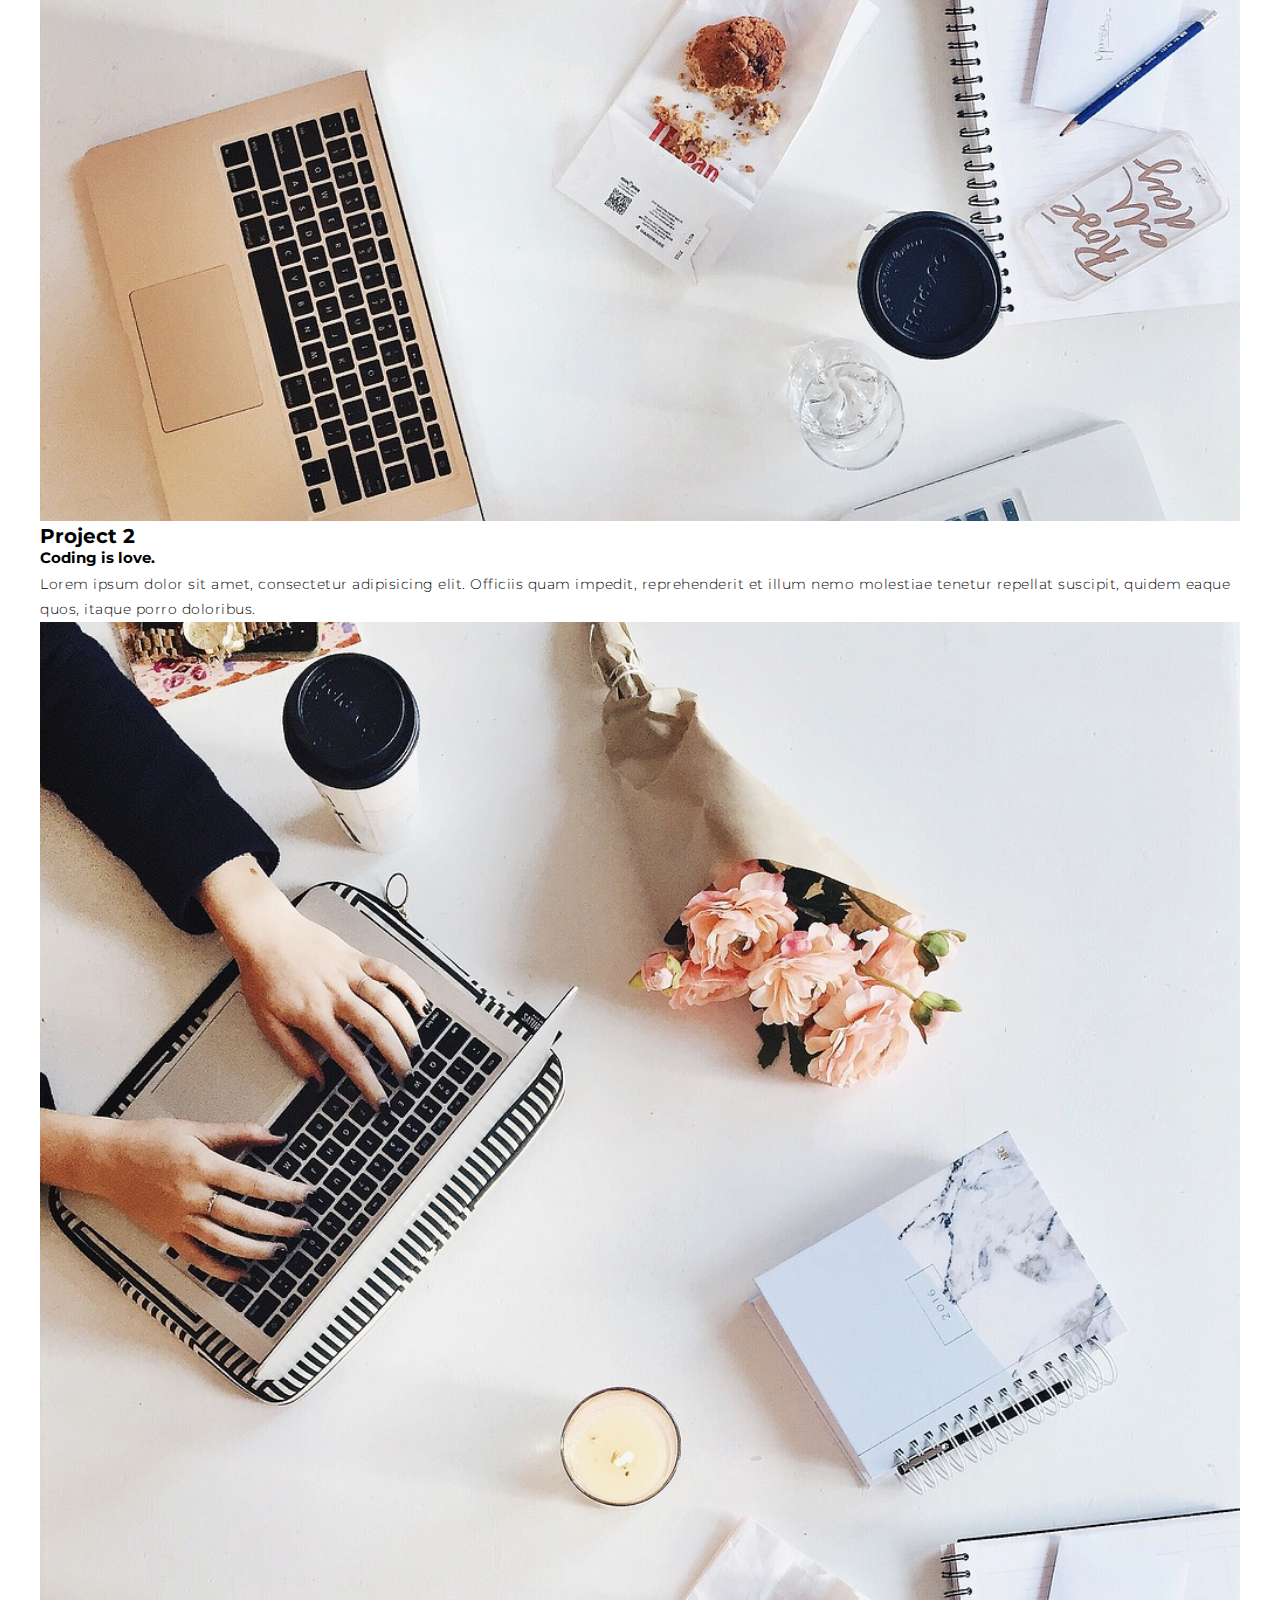
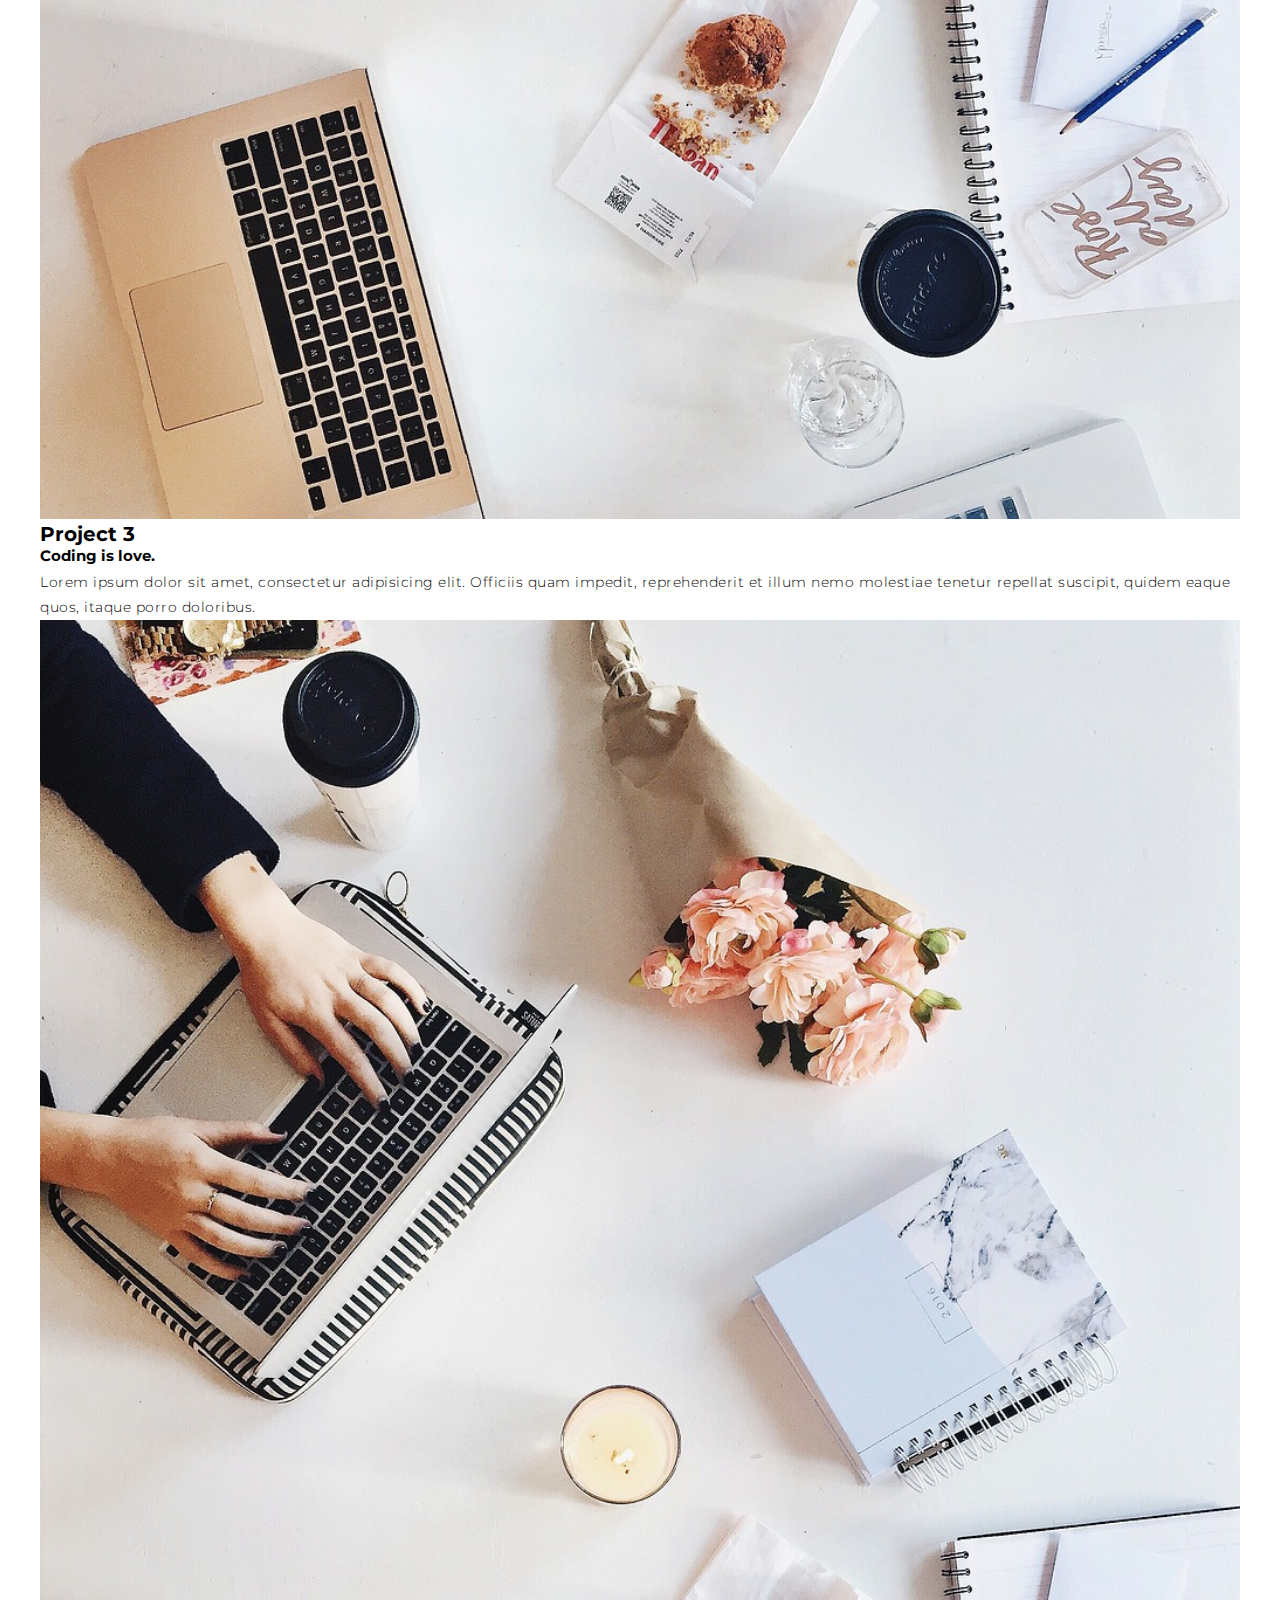
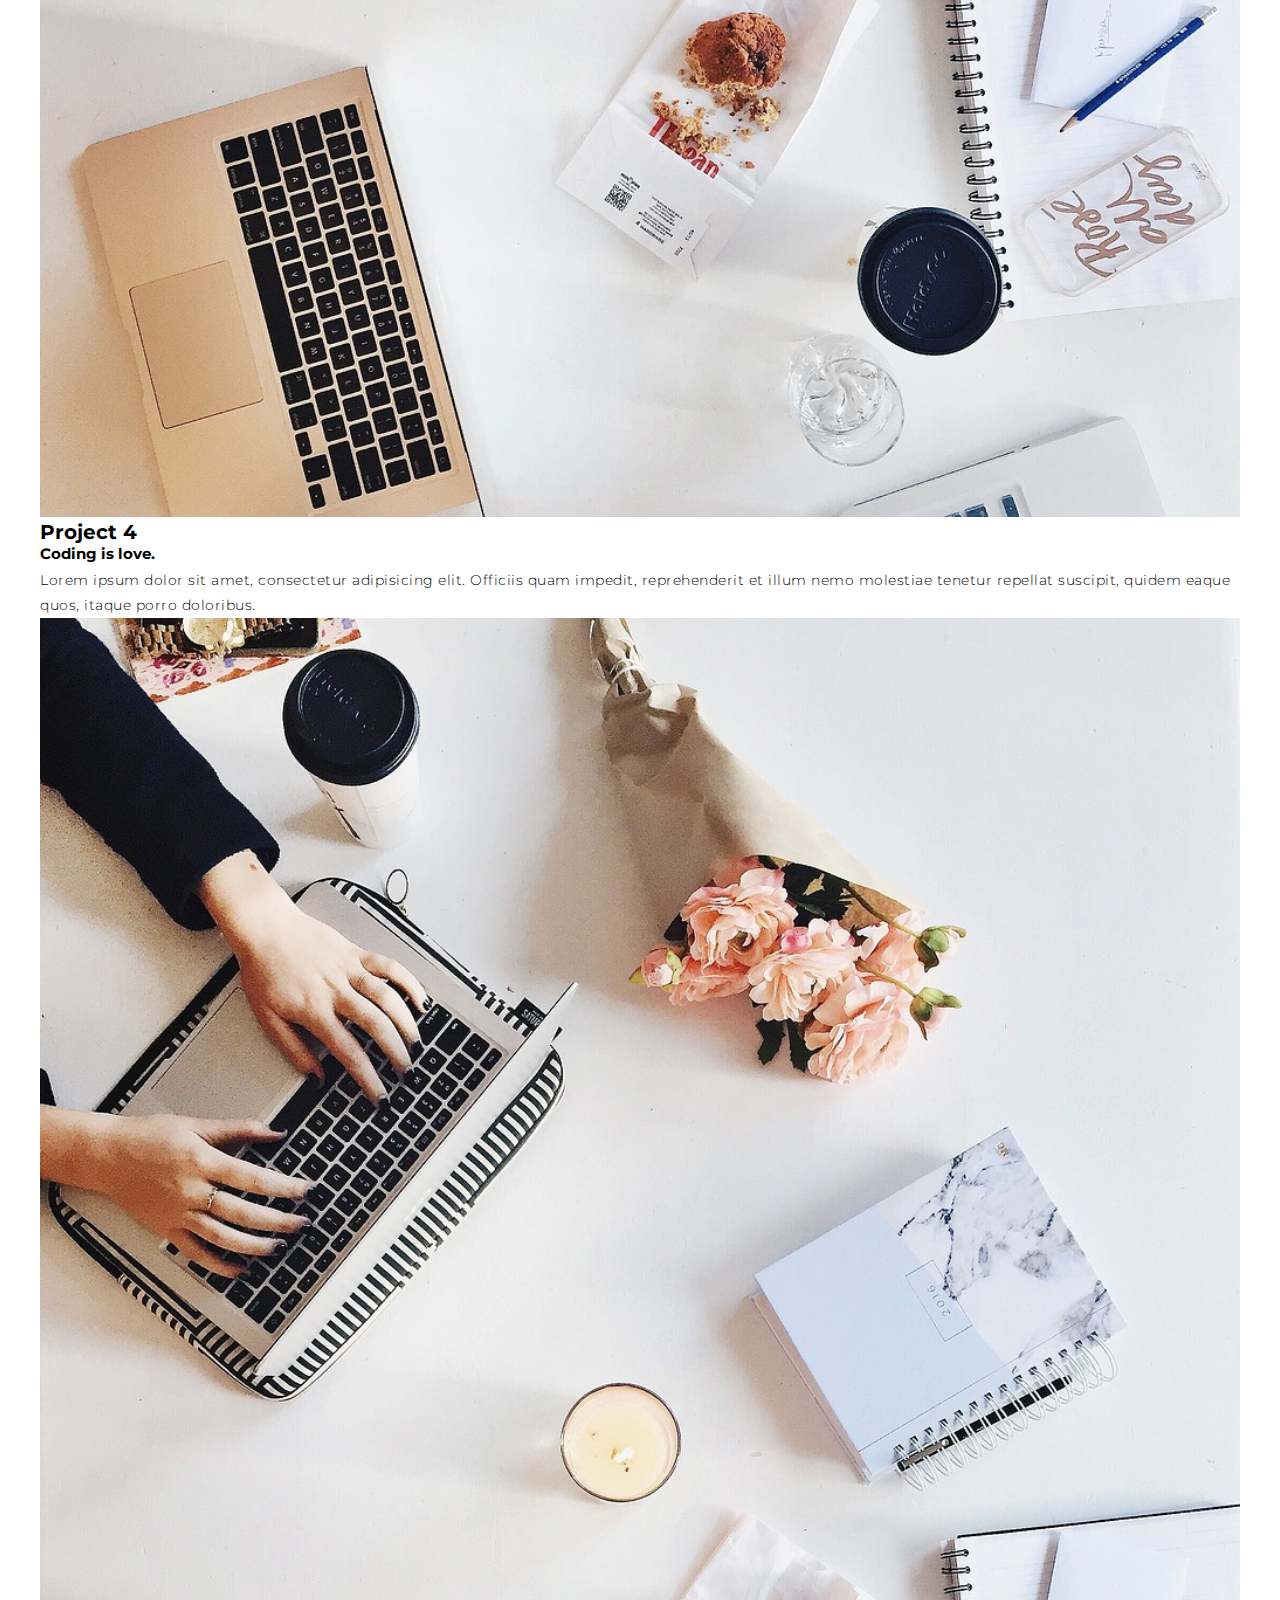
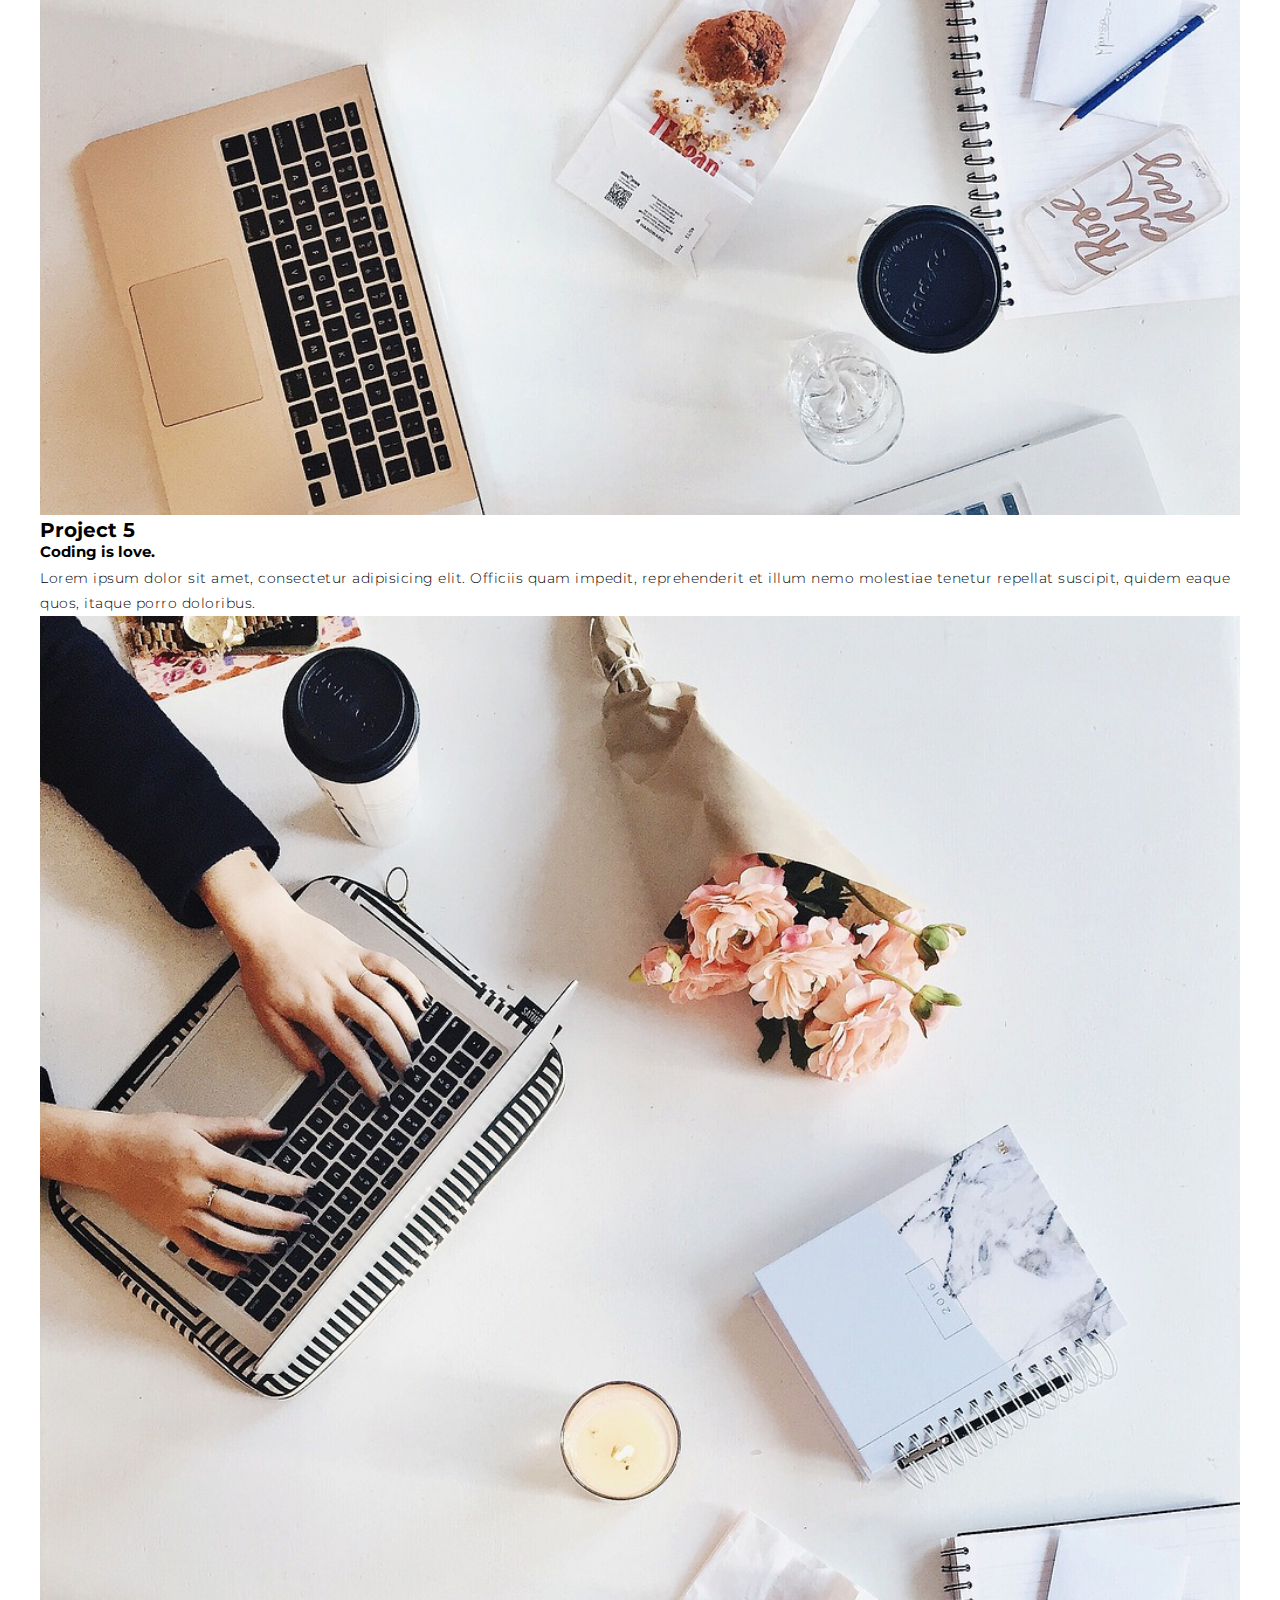
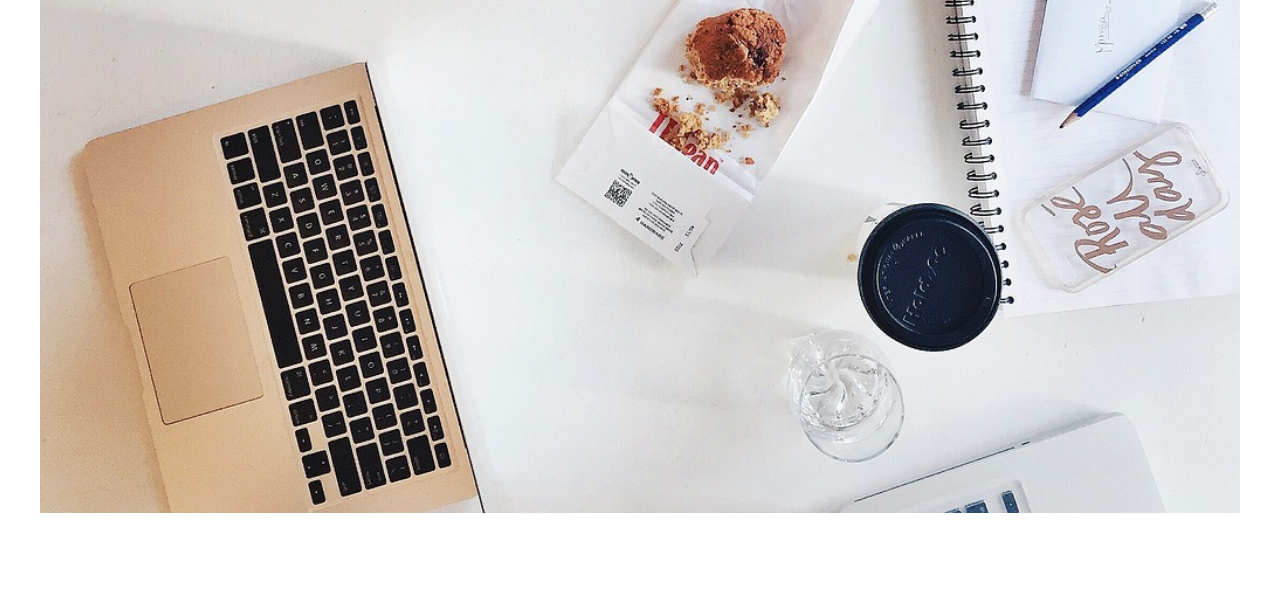
==== commit 86c0a733: "Update index.html" ====
--- a/Responsive Page/index.html
+++ b/Responsive Page/index.html
@@ -69,7 +69,7 @@
             <h2>Coding is love.</h2>
             <p>Lorem ipsum dolor sit amet, consectetur adipisicing elit. Officiis quam impedit, reprehenderit et illum nemo molestiae tenetur repellat suscipit, quidem eaque quos, itaque porro doloribus.</p>
           </div>
-          <div class="project-info">
+          <div class="project-img">
             <img src="./img/img-1.jpg" alt="img">
           </div>
         </div>
@@ -80,7 +80,7 @@
             <p>Lorem ipsum dolor sit amet, consectetur adipisicing elit. Officiis quam impedit, reprehenderit et illum nemo
               molestiae tenetur repellat suscipit, quidem eaque quos, itaque porro doloribus.</p>
           </div>
-          <div class="project-info">
+          <div class="project-img">
             <img src="./img/img-1.jpg" alt="img">
           </div>
         </div>
@@ -91,7 +91,7 @@
             <p>Lorem ipsum dolor sit amet, consectetur adipisicing elit. Officiis quam impedit, reprehenderit et illum nemo
               molestiae tenetur repellat suscipit, quidem eaque quos, itaque porro doloribus.</p>
           </div>
-          <div class="project-info">
+          <div class="project-img">
             <img src="./img/img-1.jpg" alt="img">
           </div>
         </div>
@@ -102,7 +102,7 @@
             <p>Lorem ipsum dolor sit amet, consectetur adipisicing elit. Officiis quam impedit, reprehenderit et illum nemo
               molestiae tenetur repellat suscipit, quidem eaque quos, itaque porro doloribus.</p>
           </div>
-          <div class="project-info">
+          <div class="project-img">
             <img src="./img/img-1.jpg" alt="img">
           </div>
         </div>
@@ -113,7 +113,7 @@
             <p>Lorem ipsum dolor sit amet, consectetur adipisicing elit. Officiis quam impedit, reprehenderit et illum nemo
               molestiae tenetur repellat suscipit, quidem eaque quos, itaque porro doloribus.</p>
           </div>
-          <div class="project-info">
+          <div class="project-img">
             <img src="./img/img-1.jpg" alt="img">
           </div>
         </div>
@@ -123,16 +123,3 @@
   <!-- end of Projects Section -->
 </body>
 </html>
-  
-    <!-- Projects Section -->
-  <section id="projects">
-    <div class="projects container">
-      <div class="projects-header">
-        <h1 class="section-title">Recent <span>Projects</span></h1>
-      </div>
-      <div class="all-projects"></div>
-    </div>
-  </section>
-  <!-- end of Projects Section -->
-</body>
-</html>
--- a/Responsive Page/style.css
+++ b/Responsive Page/style.css
@@ -32,7 +32,18 @@
   letter-spacing: .05rem;
   color: black;
 }
-
+.section-title {
+  font-size: 4rem;
+  font-weight: 300;
+  columns: black;
+  margin-bottom: 10px;
+  text-transform: uppercase;
+  letter-spacing: .2rem;
+  text-align: center;
+}
+.section-title span {
+  color: crimson;
+}
 /* hero section */
 #hero {
   background-image: url(./img/background.jpg);
@@ -124,18 +135,7 @@
   margin: 0 auto;
   padding: 100px 0;
 }
-#services .section-title {
-  font-size: 4rem;
-  font-weight: 300;
-  columns: black;
-  margin-bottom: 10px;
-  text-transform: uppercase;
-  letter-spacing: .2rem;
-  text-align: center;
-}
-#services .section-title span {
-  color: crimson;
-}
+
 #services .service-top p {
   font-size: 1.4rem;
   margin-top: 5px;
@@ -195,6 +195,25 @@
 
 /* end of services section */
 
+/* Projects Section */
+#projects .projects {
+  flex-direction: column;
+  max-width: 1200px;
+  margin: 0 auto;
+  padding: 100px 0;
+}
+#projects .projects-header h1 {
+  margin-bottom: 50px;
+}
+#prjects .all-projects {
+  display: flex;
+  align-items: center;
+  justify-content: center;
+  flex-direction: column;
+}
+
+/* End of Projects Section */
+
 /* keyframes */
 @keyframes text_reveal_box {
   50% {
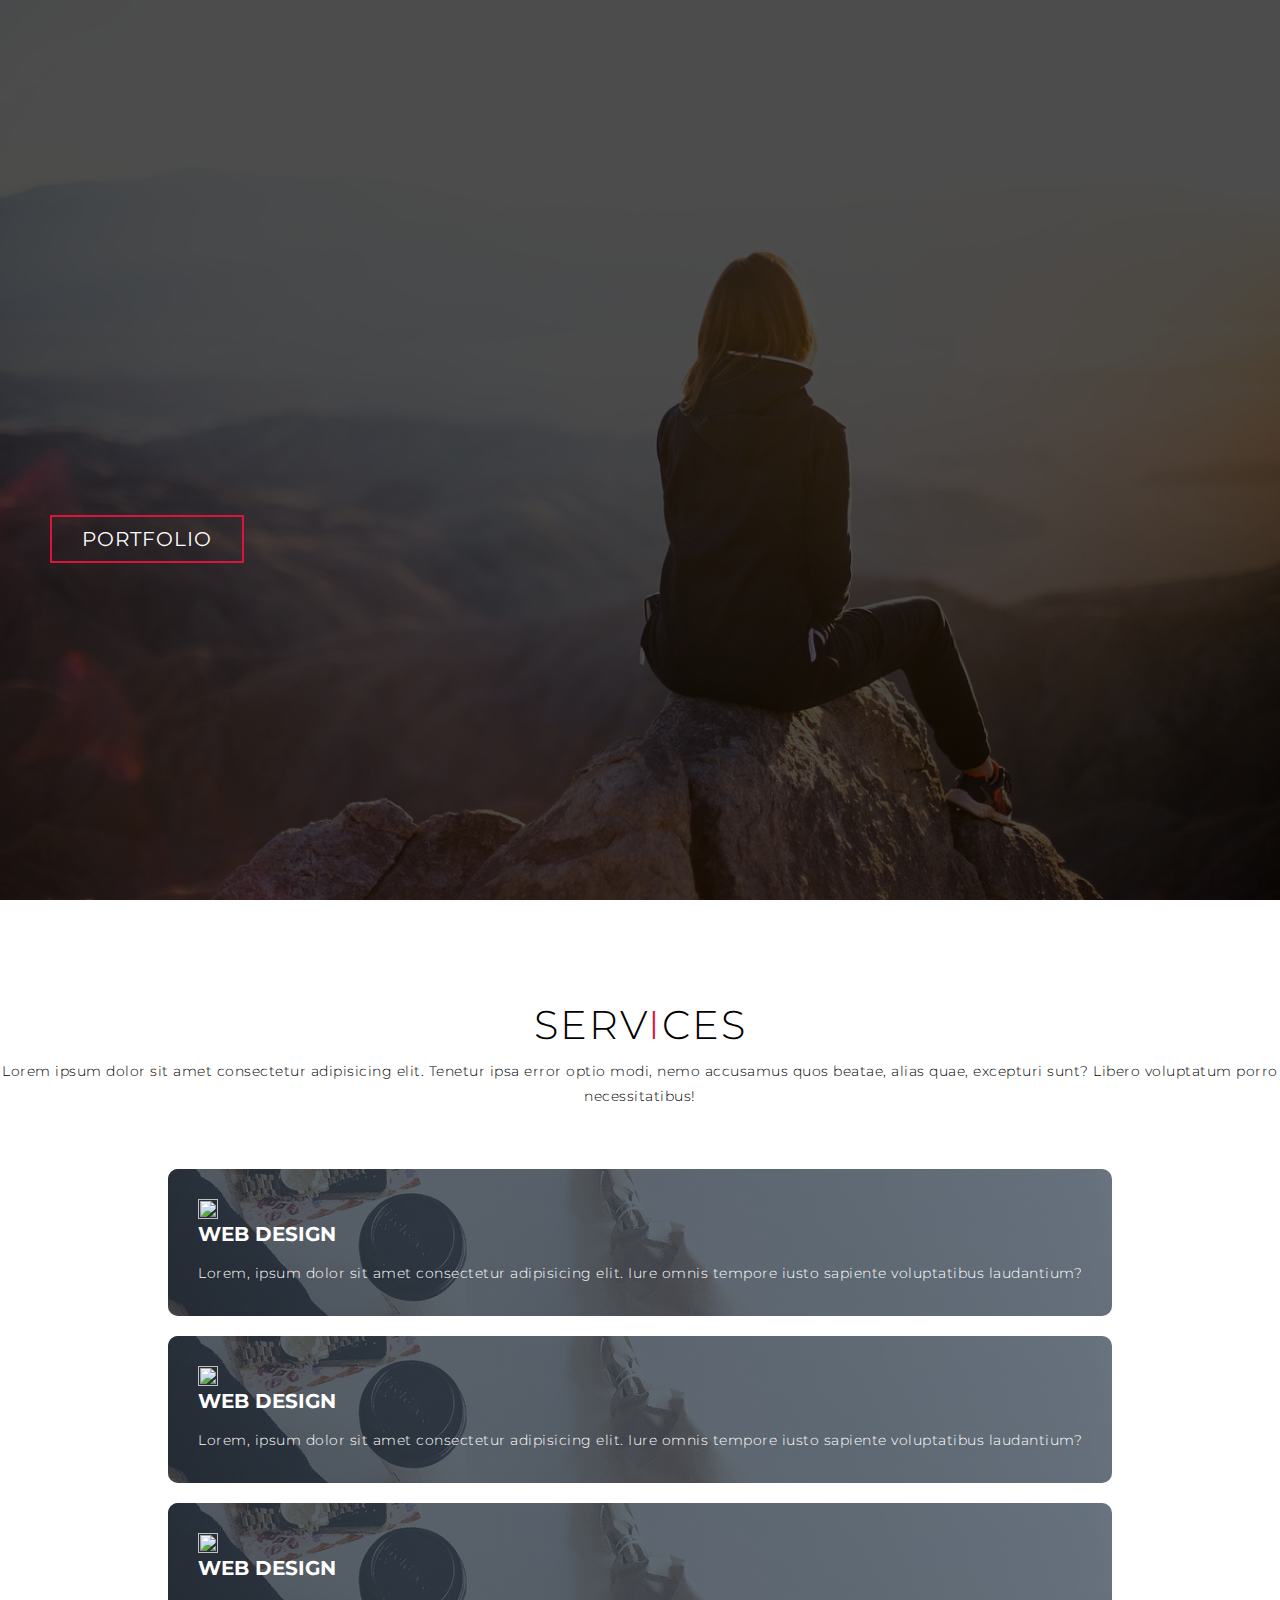
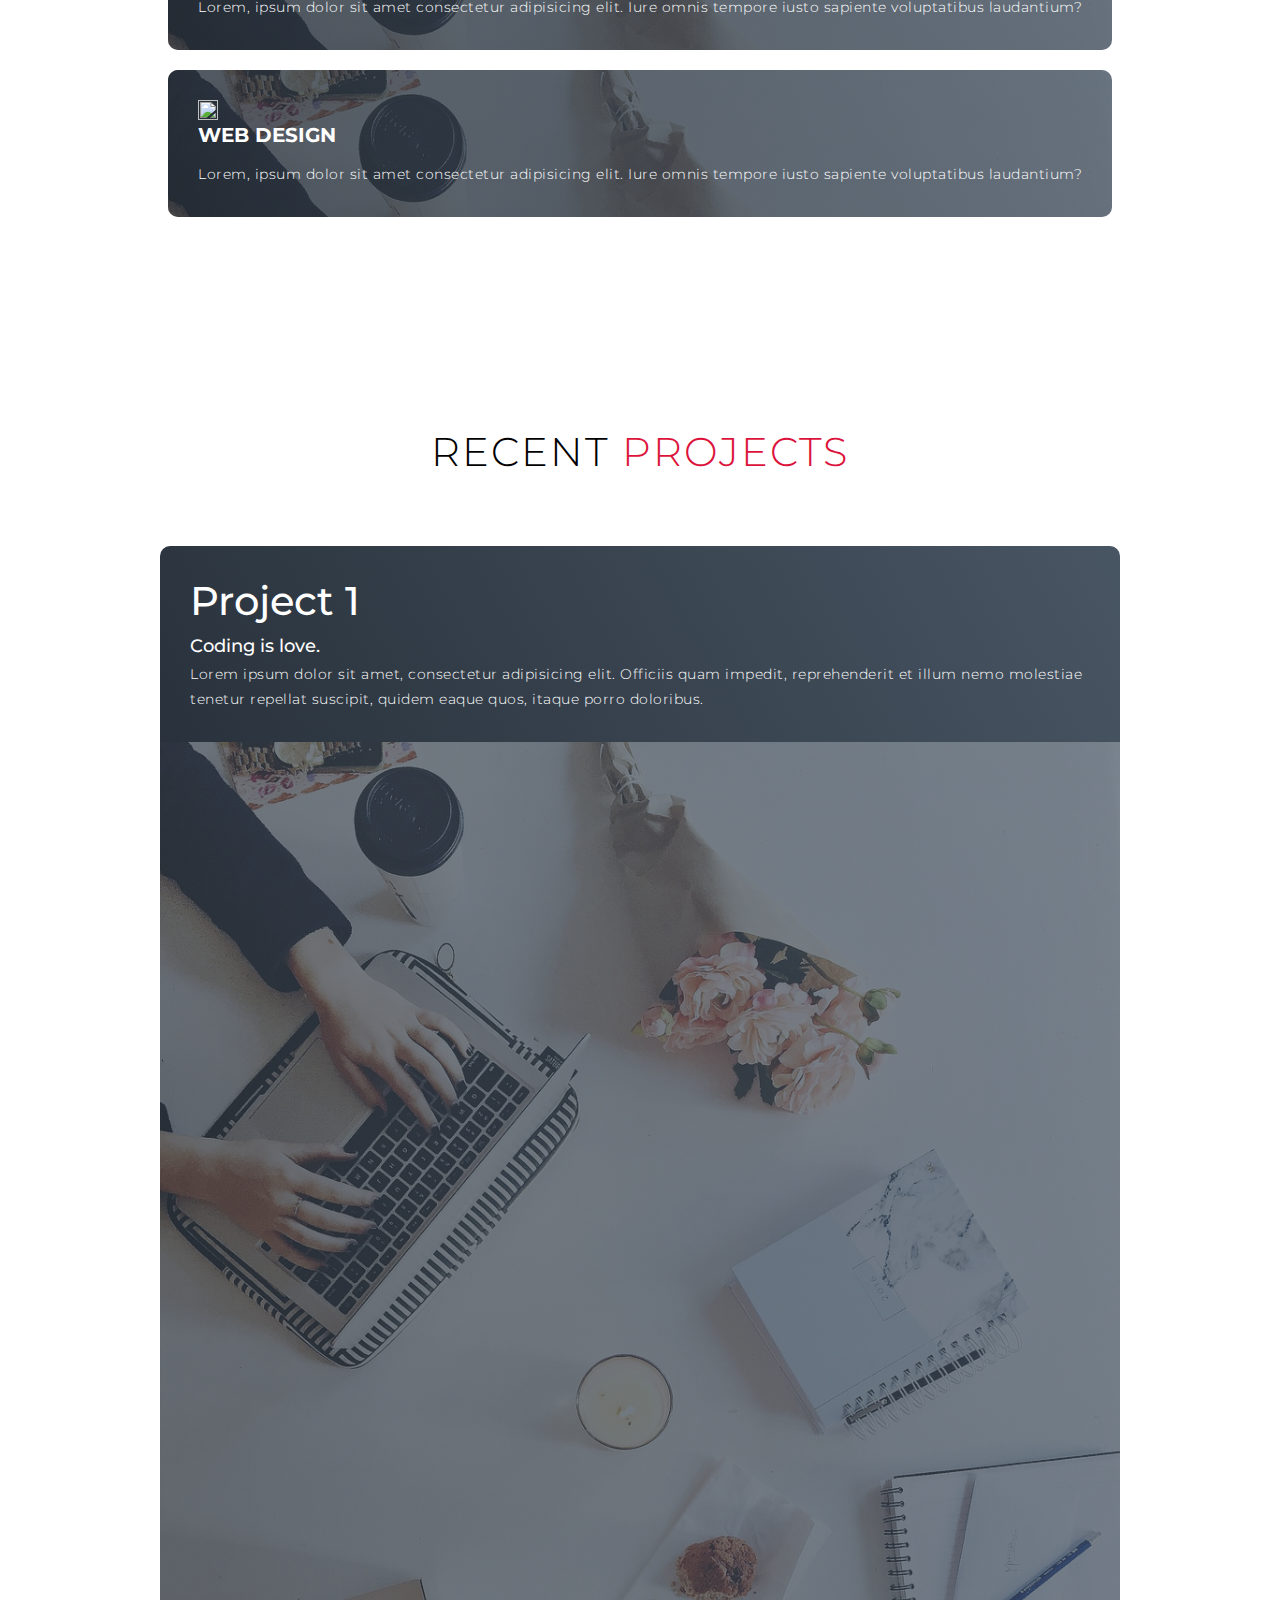
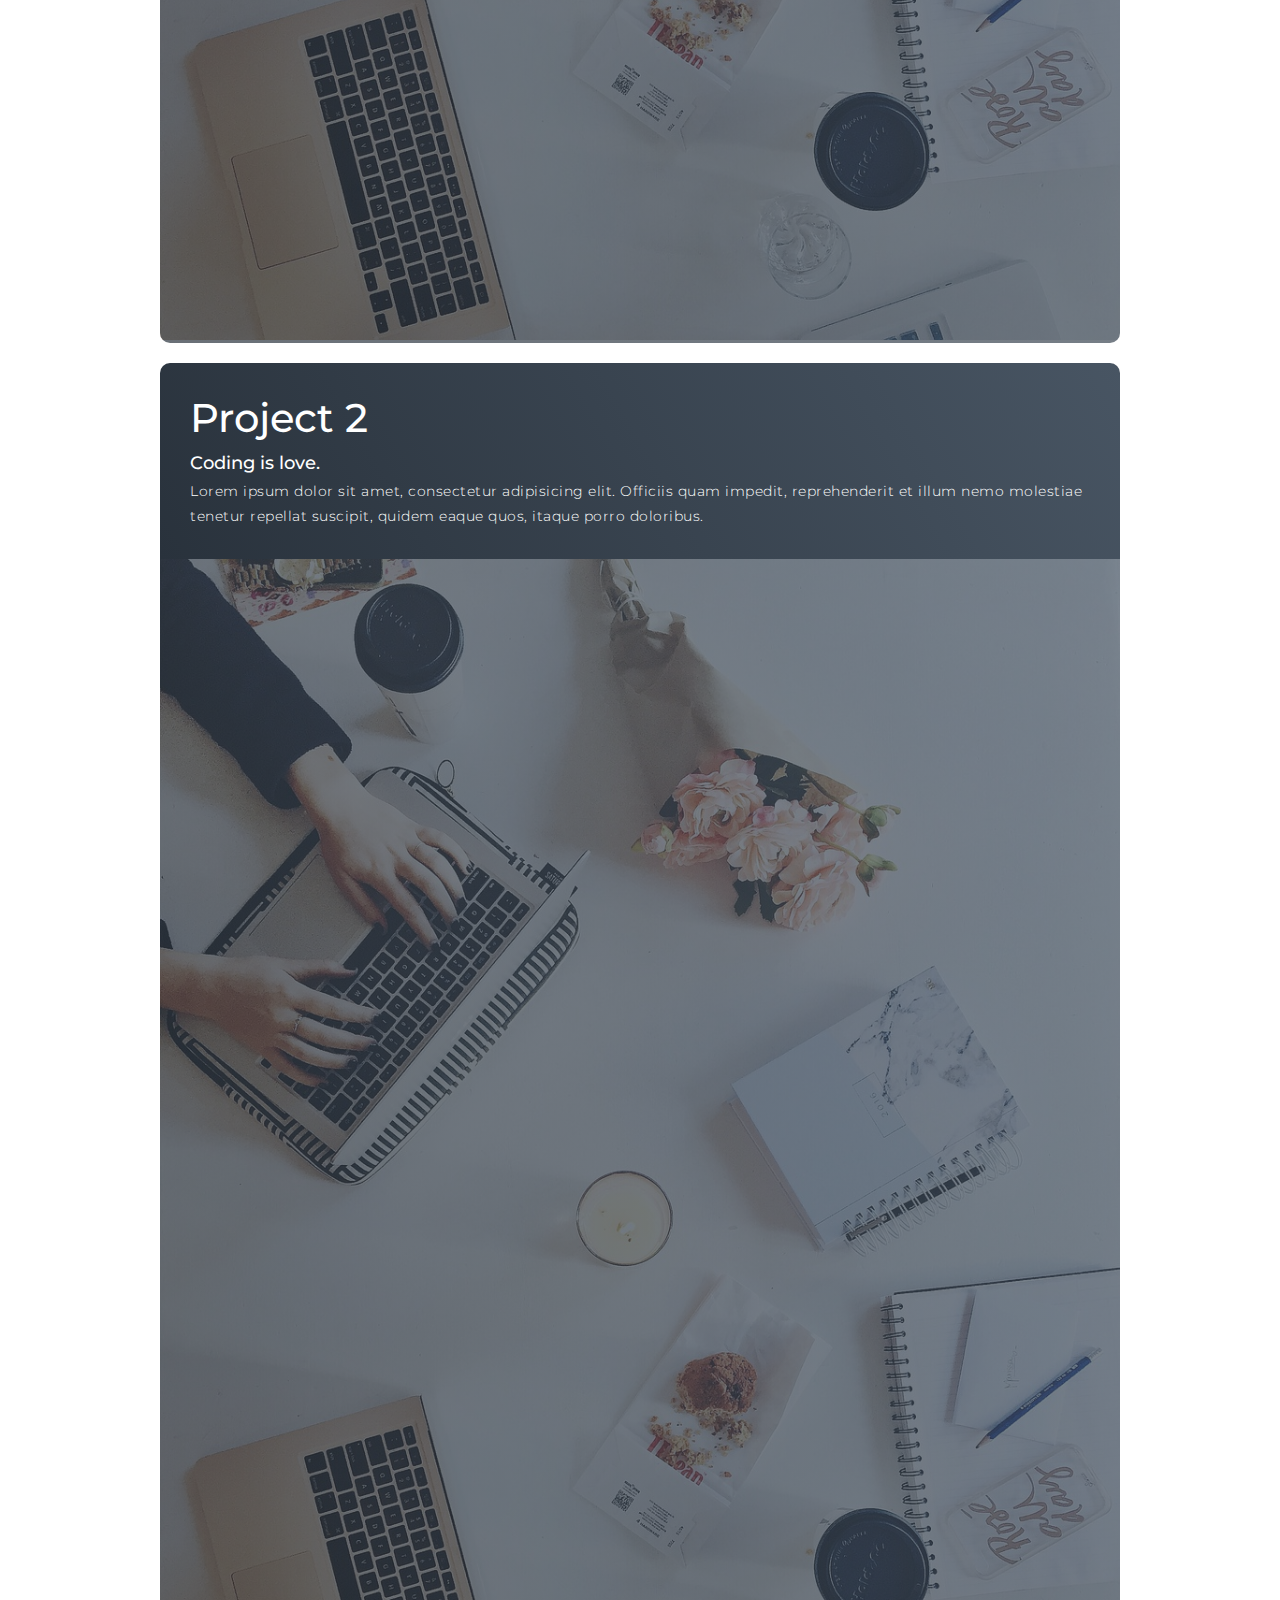
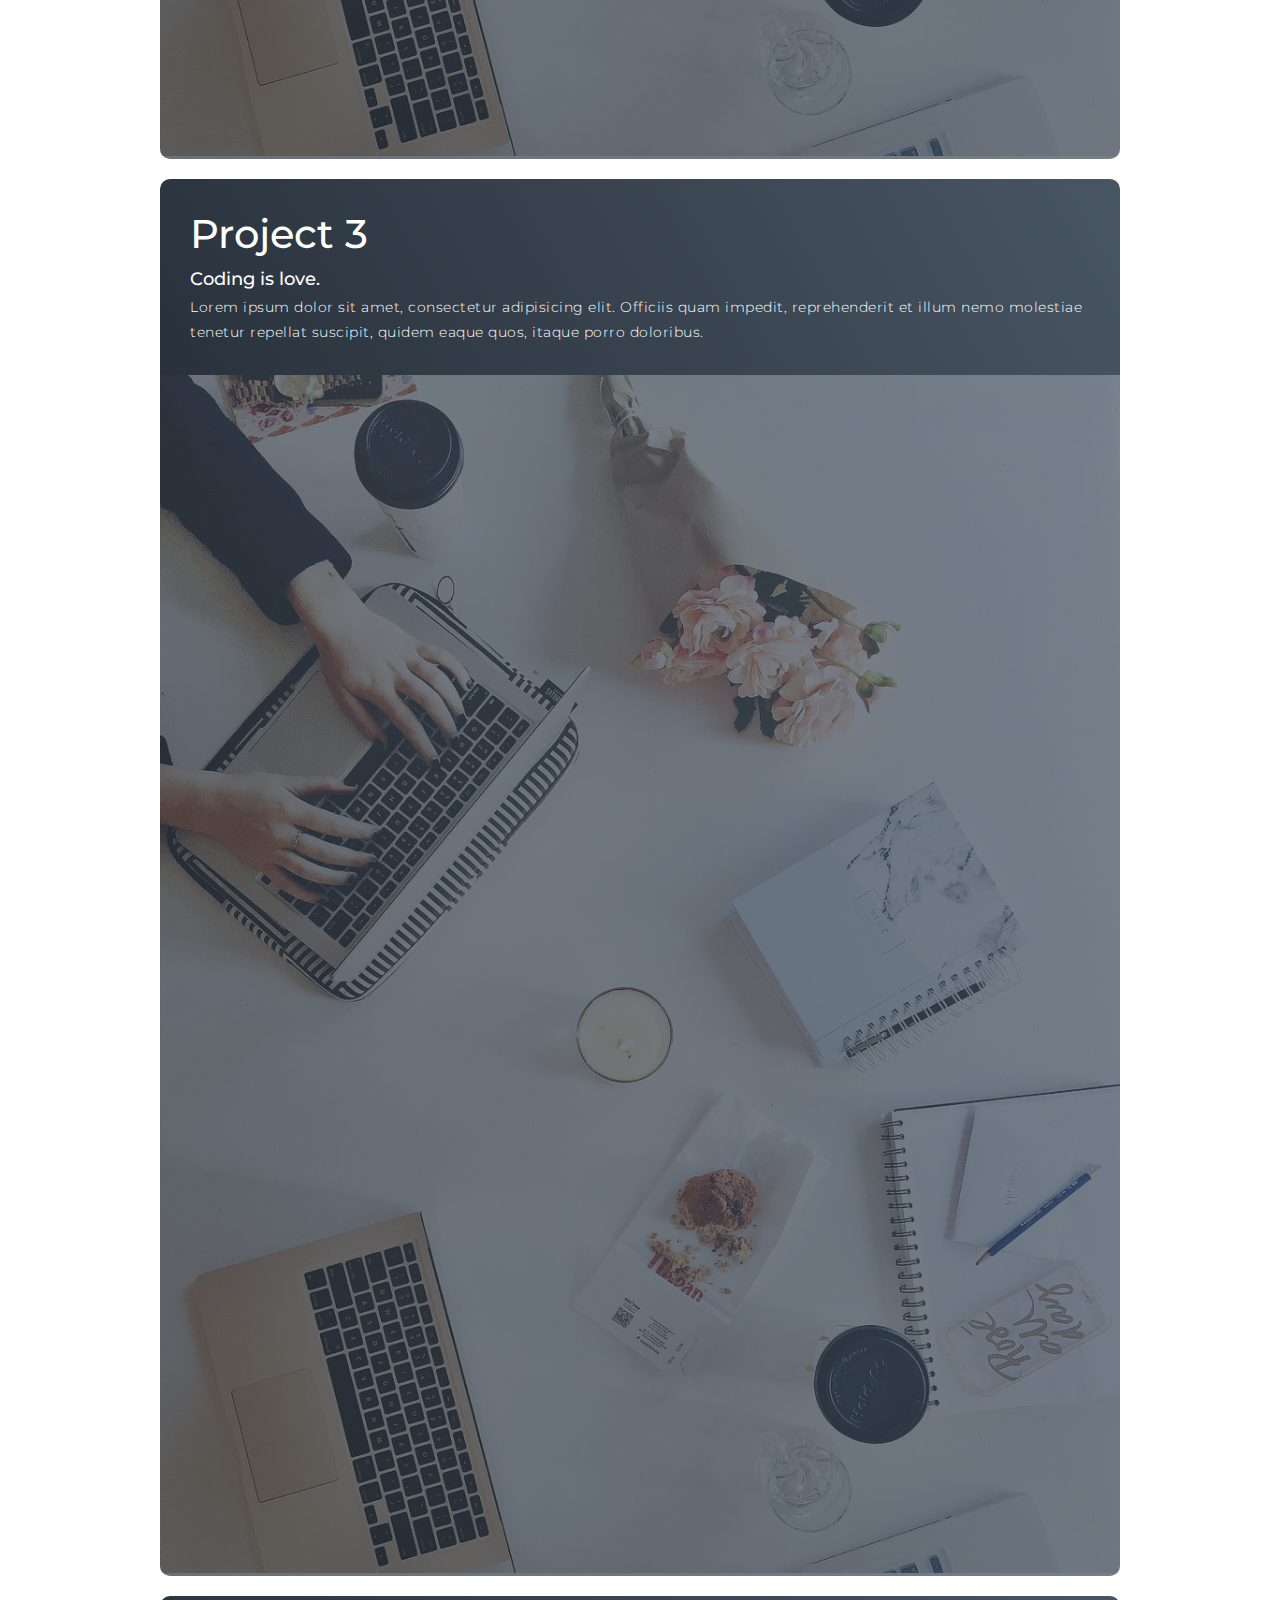
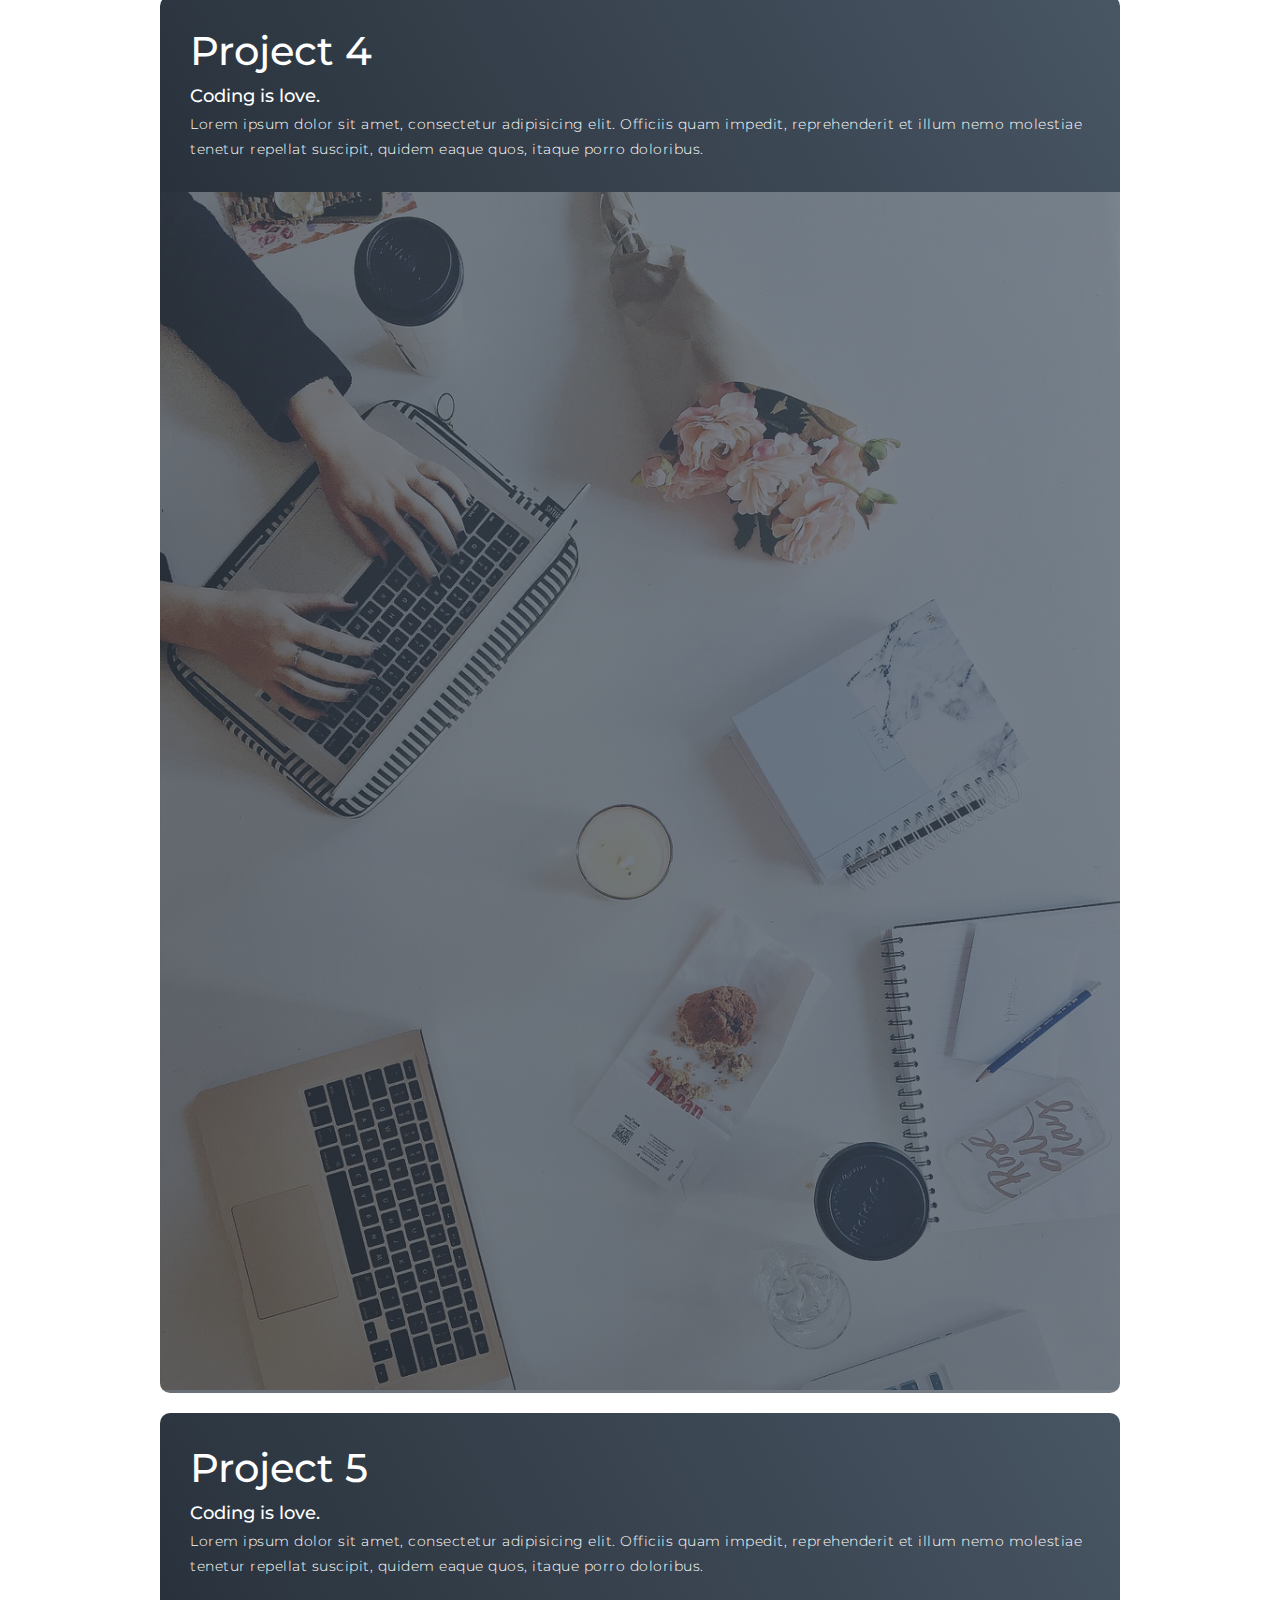
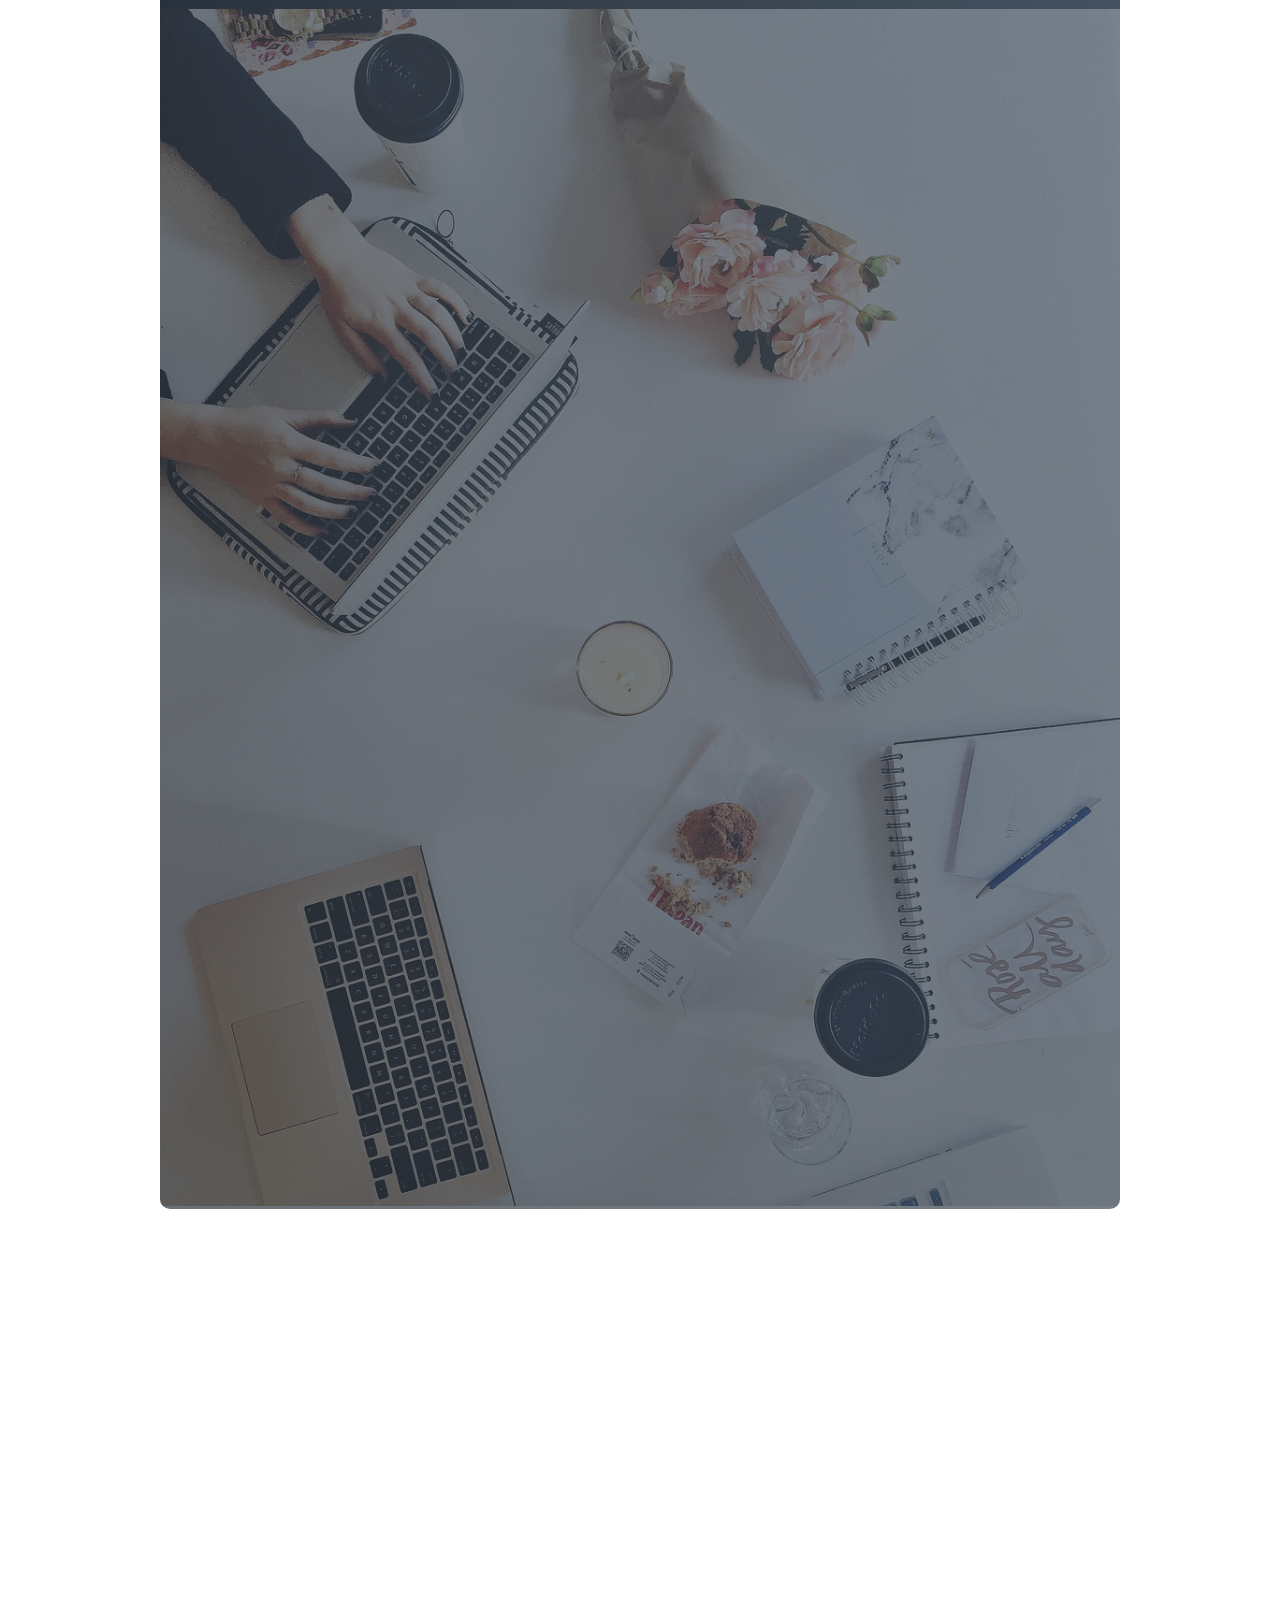
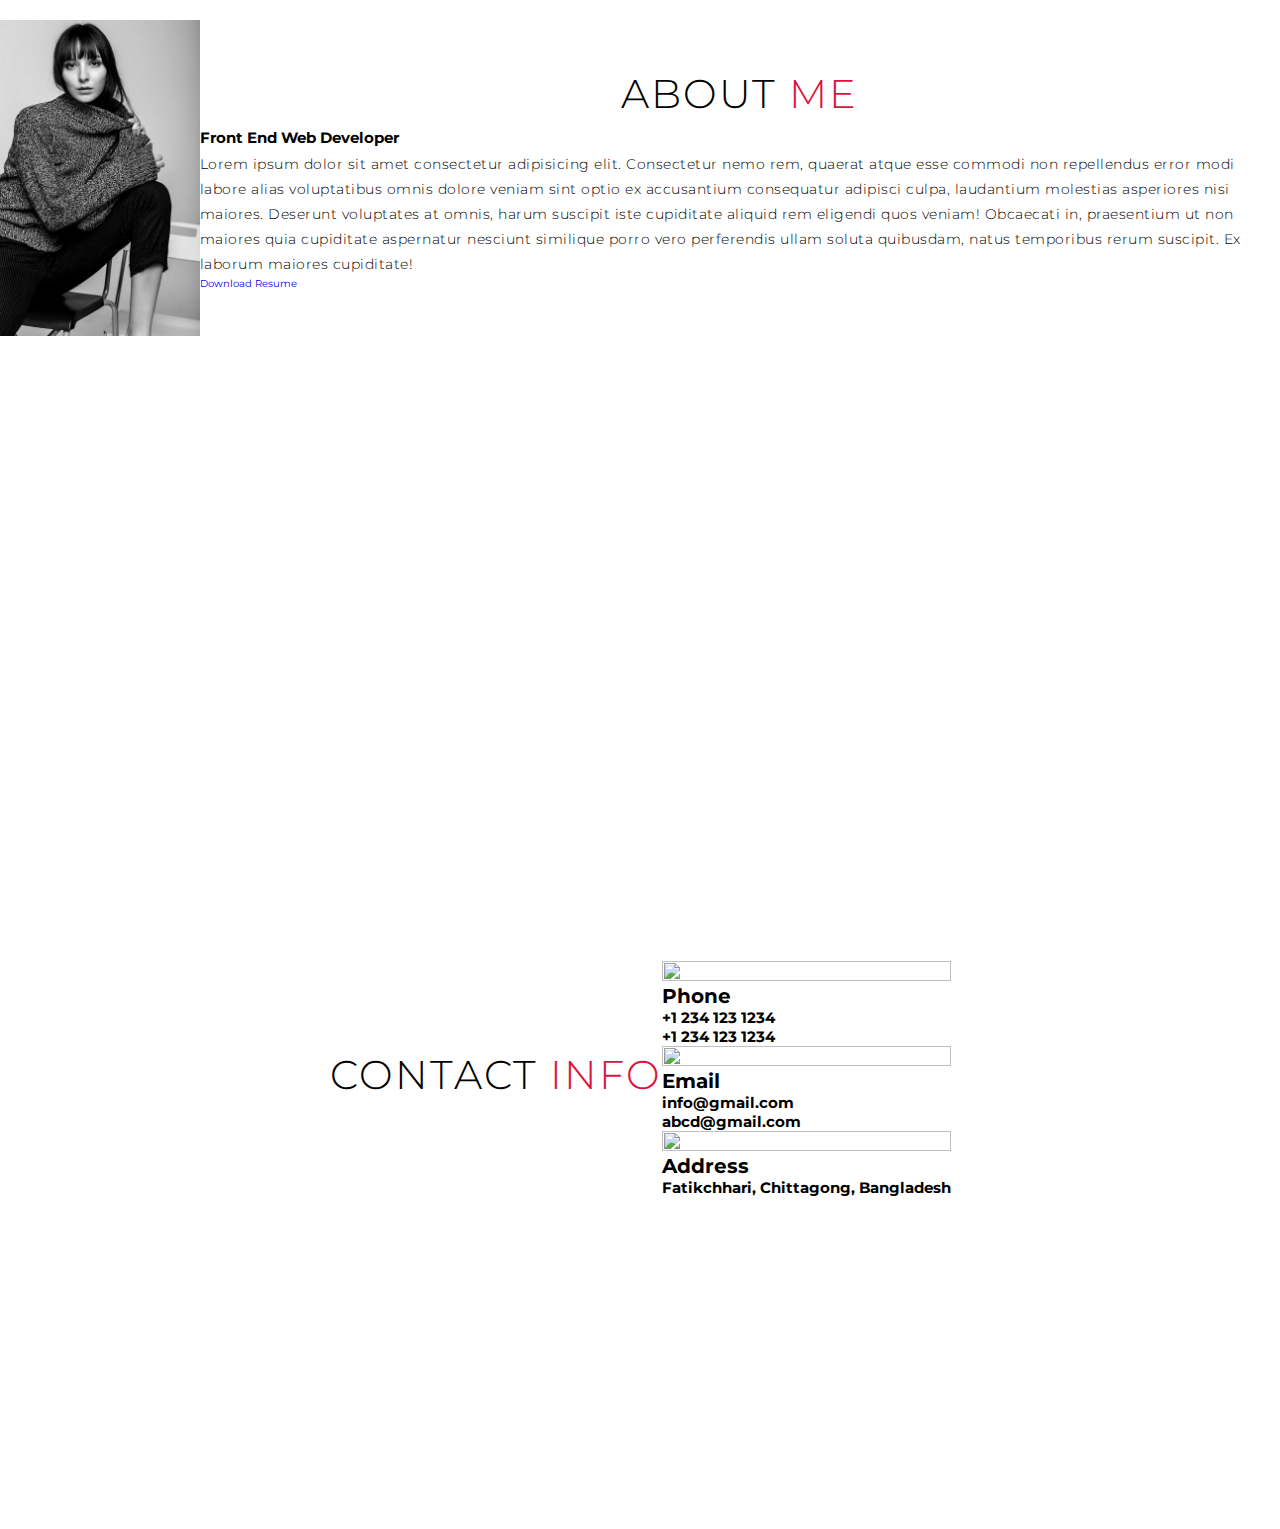
==== commit 2e14c5ea: "Update index.html" ====
--- a/Responsive Page/index.html
+++ b/Responsive Page/index.html
@@ -121,5 +121,56 @@
     </div>
   </section>
   <!-- end of Projects Section -->
+
+  <!-- About section -->
+  <section id="about">
+    <div class="about container">
+      <div class="col-left">
+        <div class="about-img">
+          <img src="./img/img-2.jpg" alt="img">
+        </div>
+      </div>
+      <div class="col-right">
+        <h1 class="section-title">About <span>me</span></h1>
+        <h2>Front End Web Developer</h2>
+        <p>Lorem ipsum dolor sit amet consectetur adipisicing elit. Consectetur nemo rem, quaerat atque esse commodi non repellendus error modi labore alias voluptatibus omnis dolore veniam sint optio ex accusantium consequatur adipisci culpa, laudantium molestias asperiores nisi maiores. Deserunt voluptates at omnis, harum suscipit iste cupiditate aliquid rem eligendi quos veniam! Obcaecati in, praesentium ut non maiores quia cupiditate aspernatur nesciunt similique porro vero perferendis ullam soluta quibusdam, natus temporibus rerum suscipit. Ex laborum maiores cupiditate!</p>
+        <a href="#" class="cta">Download Resume</a>
+      </div>
+    </div>
+  </section>
+  <!-- end of about section -->
+
+  <!-- Contact Section -->
+  <section id="contact">
+    <div class="contact container">
+      <div><h1 class="section-title">Contact <span>info</span></h1></div>
+      <div class="contact-items">
+        <div class="contact-item">
+          <div class="icon"><img src="https://img.icons8.com/bubbles/100/000000/phone.png" /></div>
+          <div class="contact-info">
+            <h1>Phone</h1>
+            <h2>+1 234 123 1234</h2>
+            <h2>+1 234 123 1234</h2>
+          </div>
+        </div>
+        <div class="contact-item">
+          <div class="icon"><img src="https://img.icons8.com/bubbles/100/000000/new-post.png" /></div>
+          <div class="contact-info">
+            <h1>Email</h1>
+            <h2>info@gmail.com</h2>
+            <h2>abcd@gmail.com</h2>
+          </div>
+        </div>
+        <div class="contact-item">
+          <div class="icon"><img src="https://img.icons8.com/bubbles/100/000000/map-marker.png" /></div>
+          <div class="contact-info">
+            <h1>Address</h1>
+            <h2>Fatikchhari, Chittagong, Bangladesh</h2>
+          </div>
+        </div>
+      </div>
+    </div>
+  </section>
+  <!-- End of contact section -->
 </body>
 </html>
--- a/Responsive Page/style.css
+++ b/Responsive Page/style.css
@@ -211,7 +211,61 @@
   justify-content: center;
   flex-direction: column;
 }
-
+#projects .project-item {
+  display: flex;
+  align-items: center;
+  justify-content: center;
+  flex-direction: column;
+  width: 80%;
+  margin: 20px auto;
+  overflow: hidden;
+  border-radius: 10px;
+}
+#projects .project-info {
+  padding: 30px;
+  flex-basis: 50%;
+  height: 100%;
+  display: flex;
+  align-items: flex-start;
+  justify-content: center;
+  flex-direction: column;
+  background-image: linear-gradient(60deg, #29323c 0%, #485563 100%);
+  color: white;
+}
+#projects .project-info h1 {
+  font-size: 4rem;
+  font-weight: 500;
+}
+#projects .project-info h2 {
+  font-size: 1.8rem;
+  font-weight: 500;
+  margin-top: 10px;
+}
+#projects .project-info p {
+  color: white;
+}
+#projects .project-img {
+  flex-basis: 50%;
+  height: 300px;
+  overflow: hidden;
+  position: relative;
+}
+#projects .project-img::after {
+  content: "";
+  position: absolute; 
+  left: 0;
+  top: 0;
+  height: 100%;
+  width: 100%;
+  background-image: linear-gradient(60deg, #29323c 0%, #485563 100%);
+  opacity: .7;
+}
+#projects .project-img img {
+  transition: .3s ease transform;
+}
+#projects .project-item:hover .project-img img {
+  transform: scale(1.1);
+}
 /* End of Projects Section */
 
 /* keyframes */
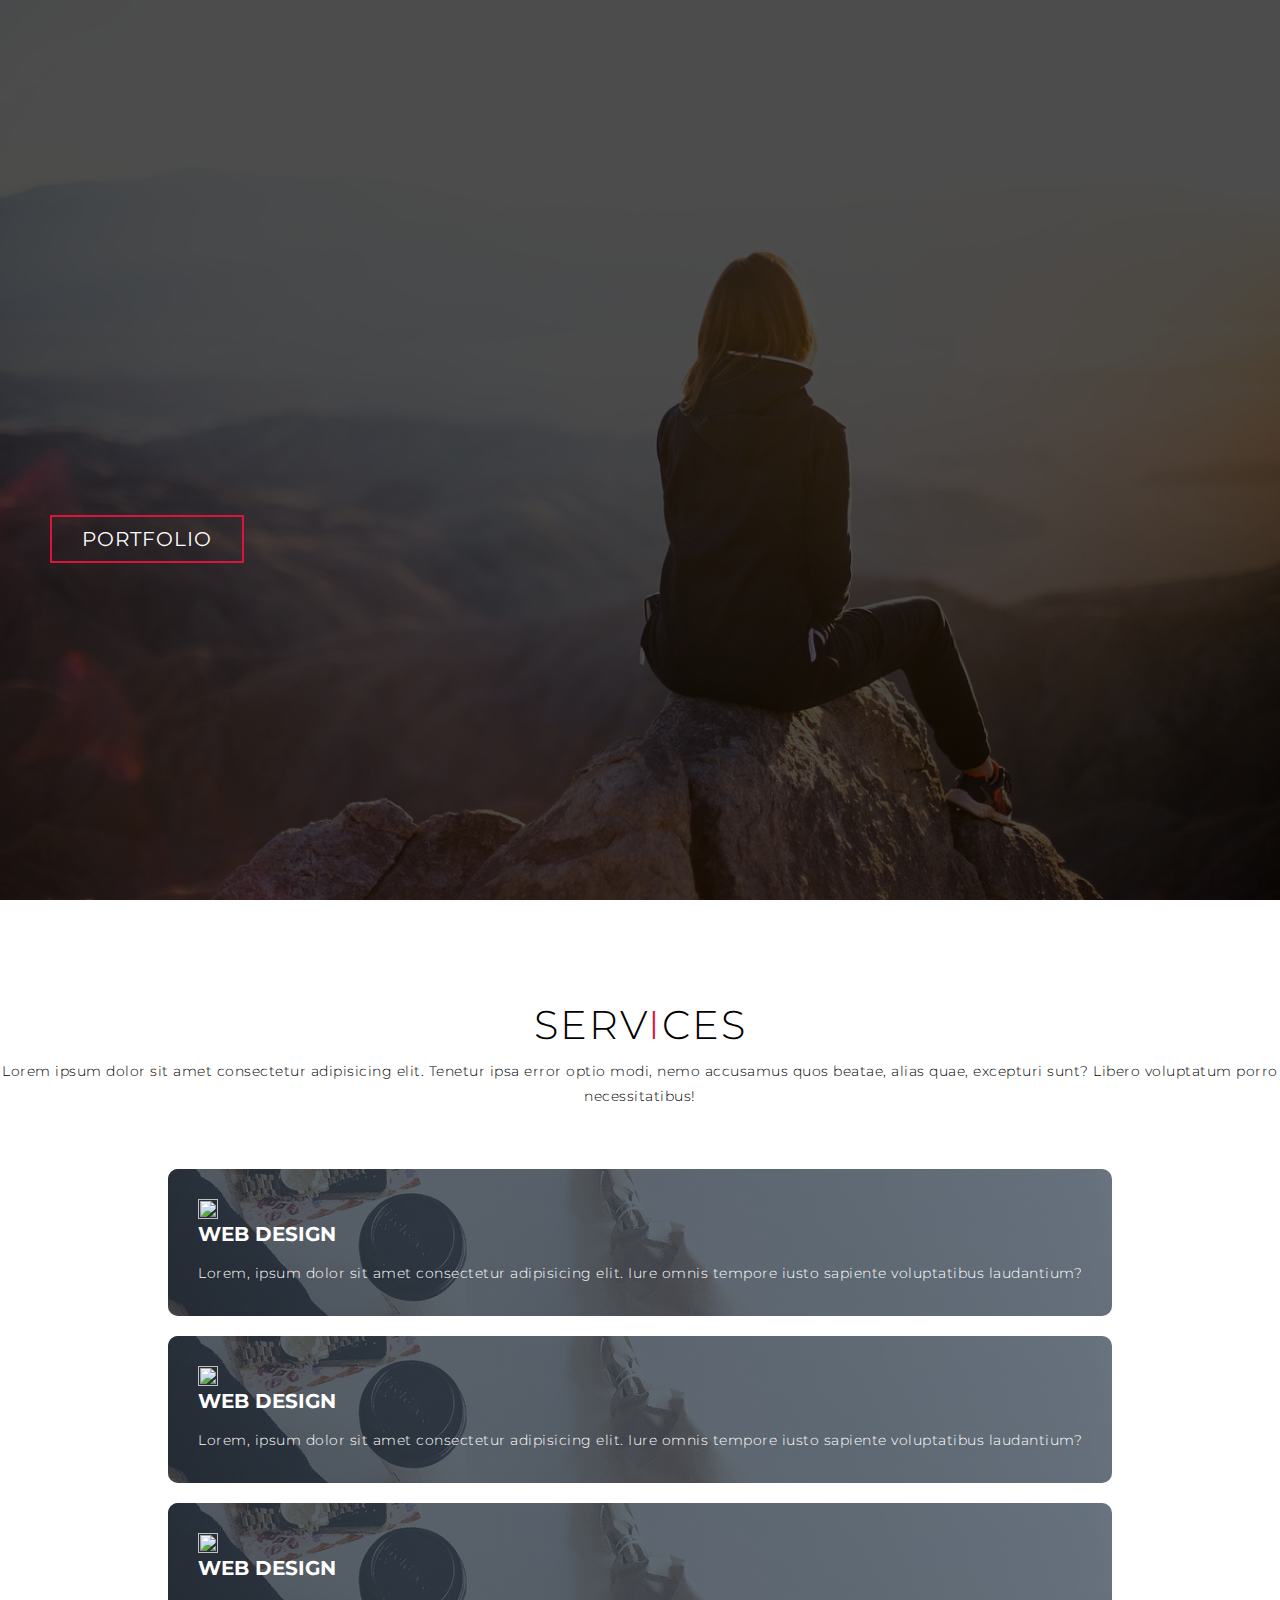
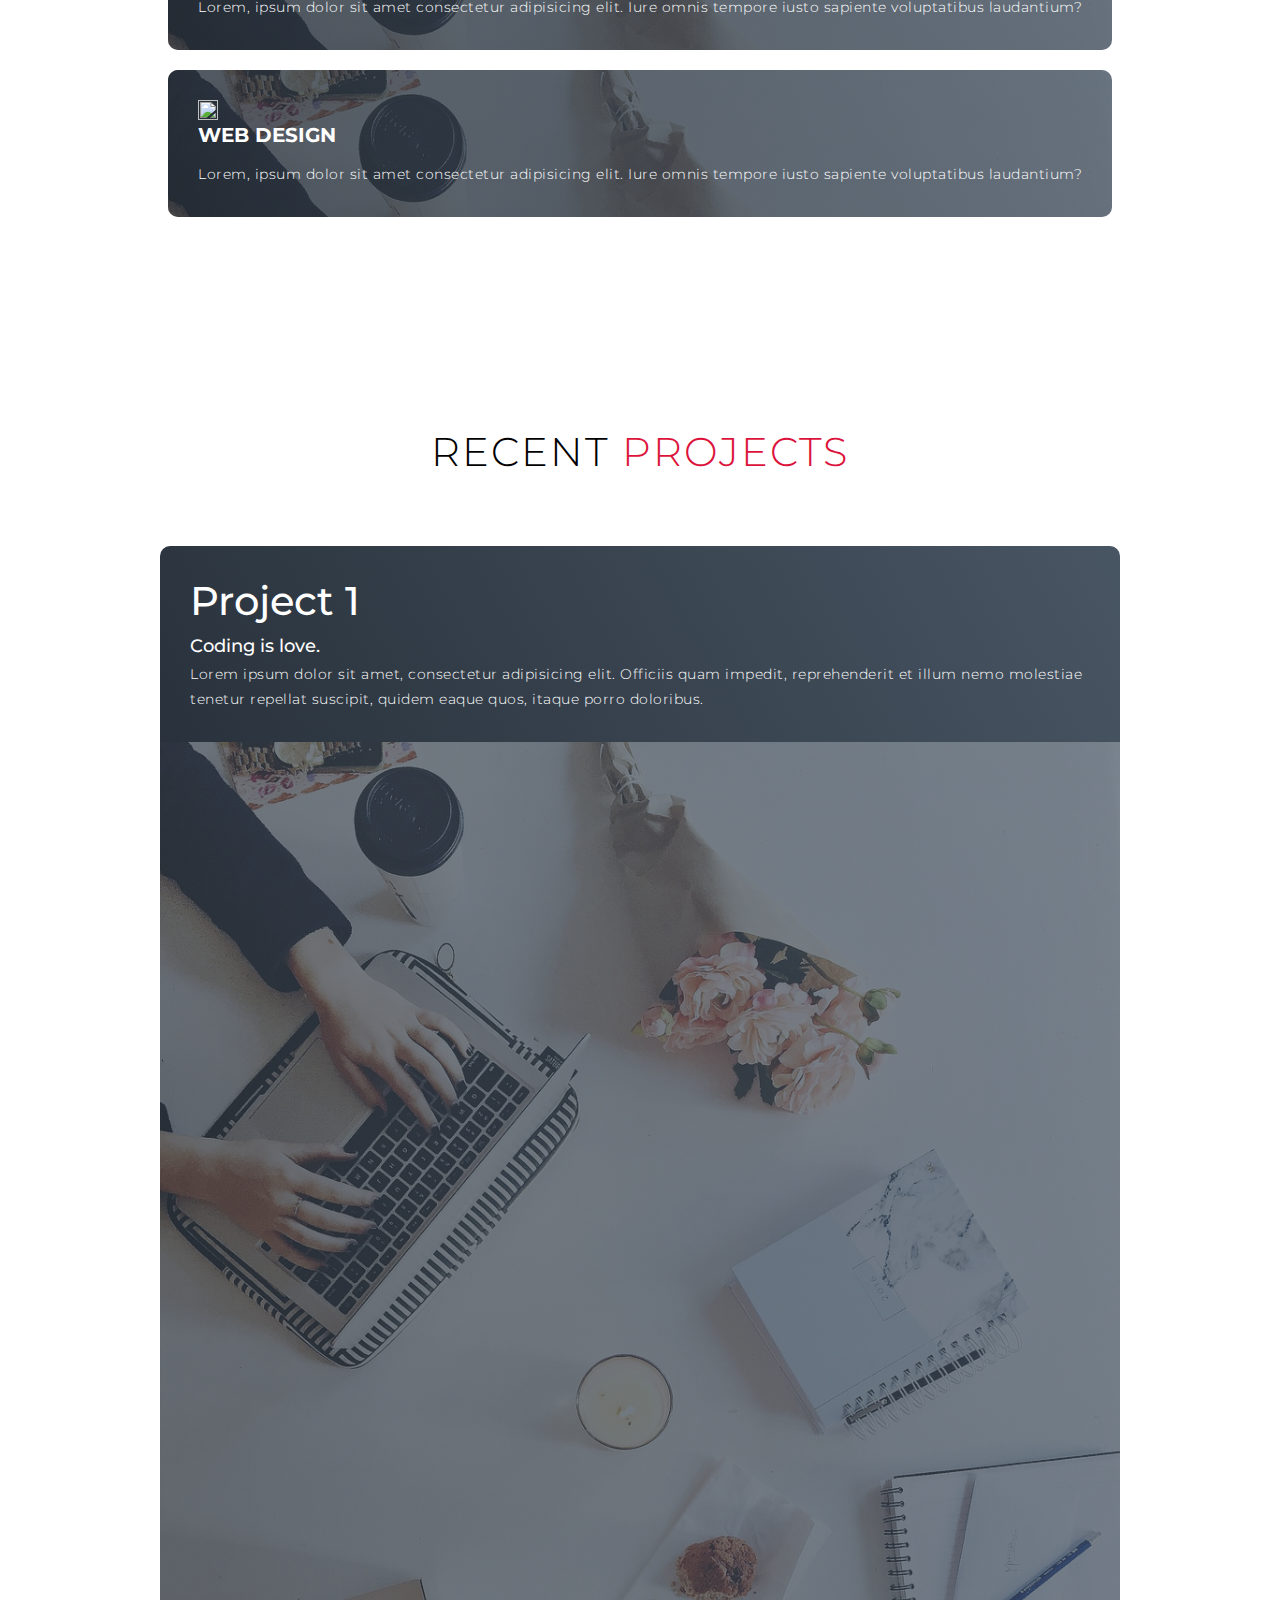
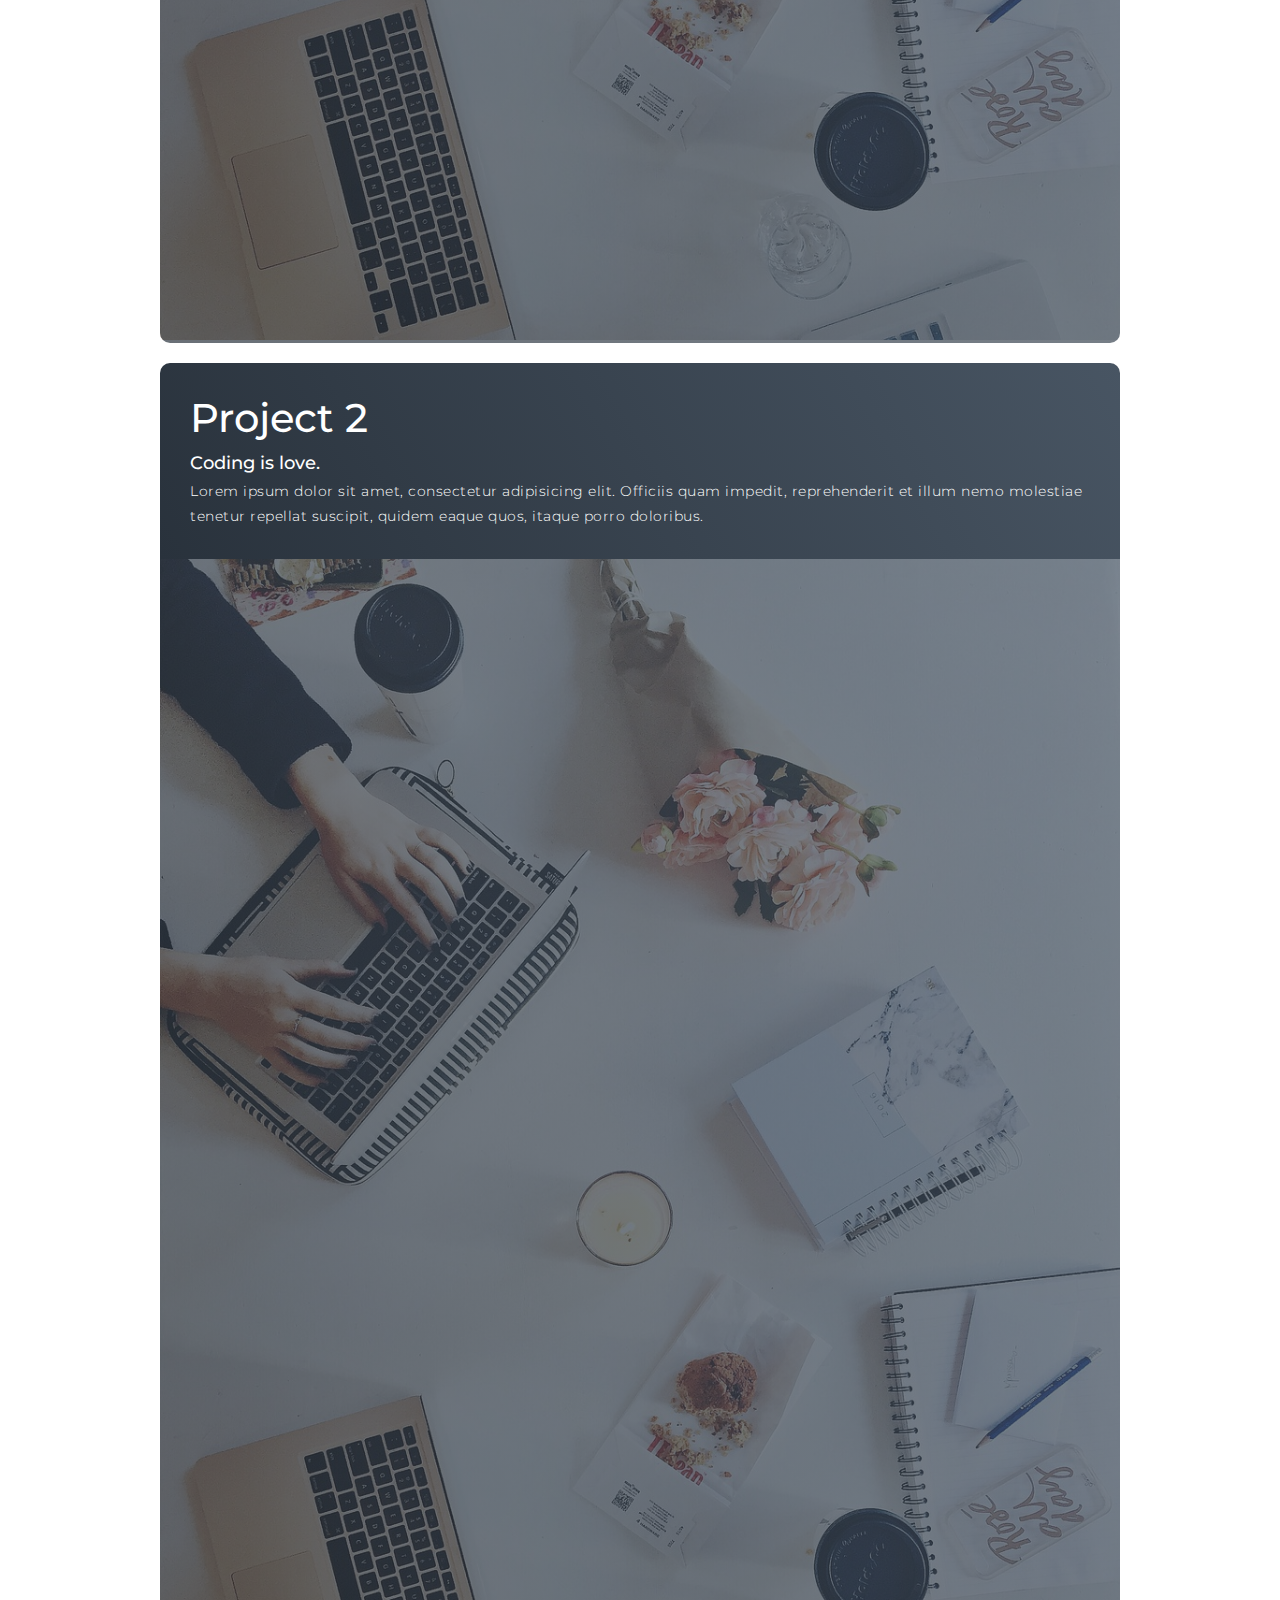
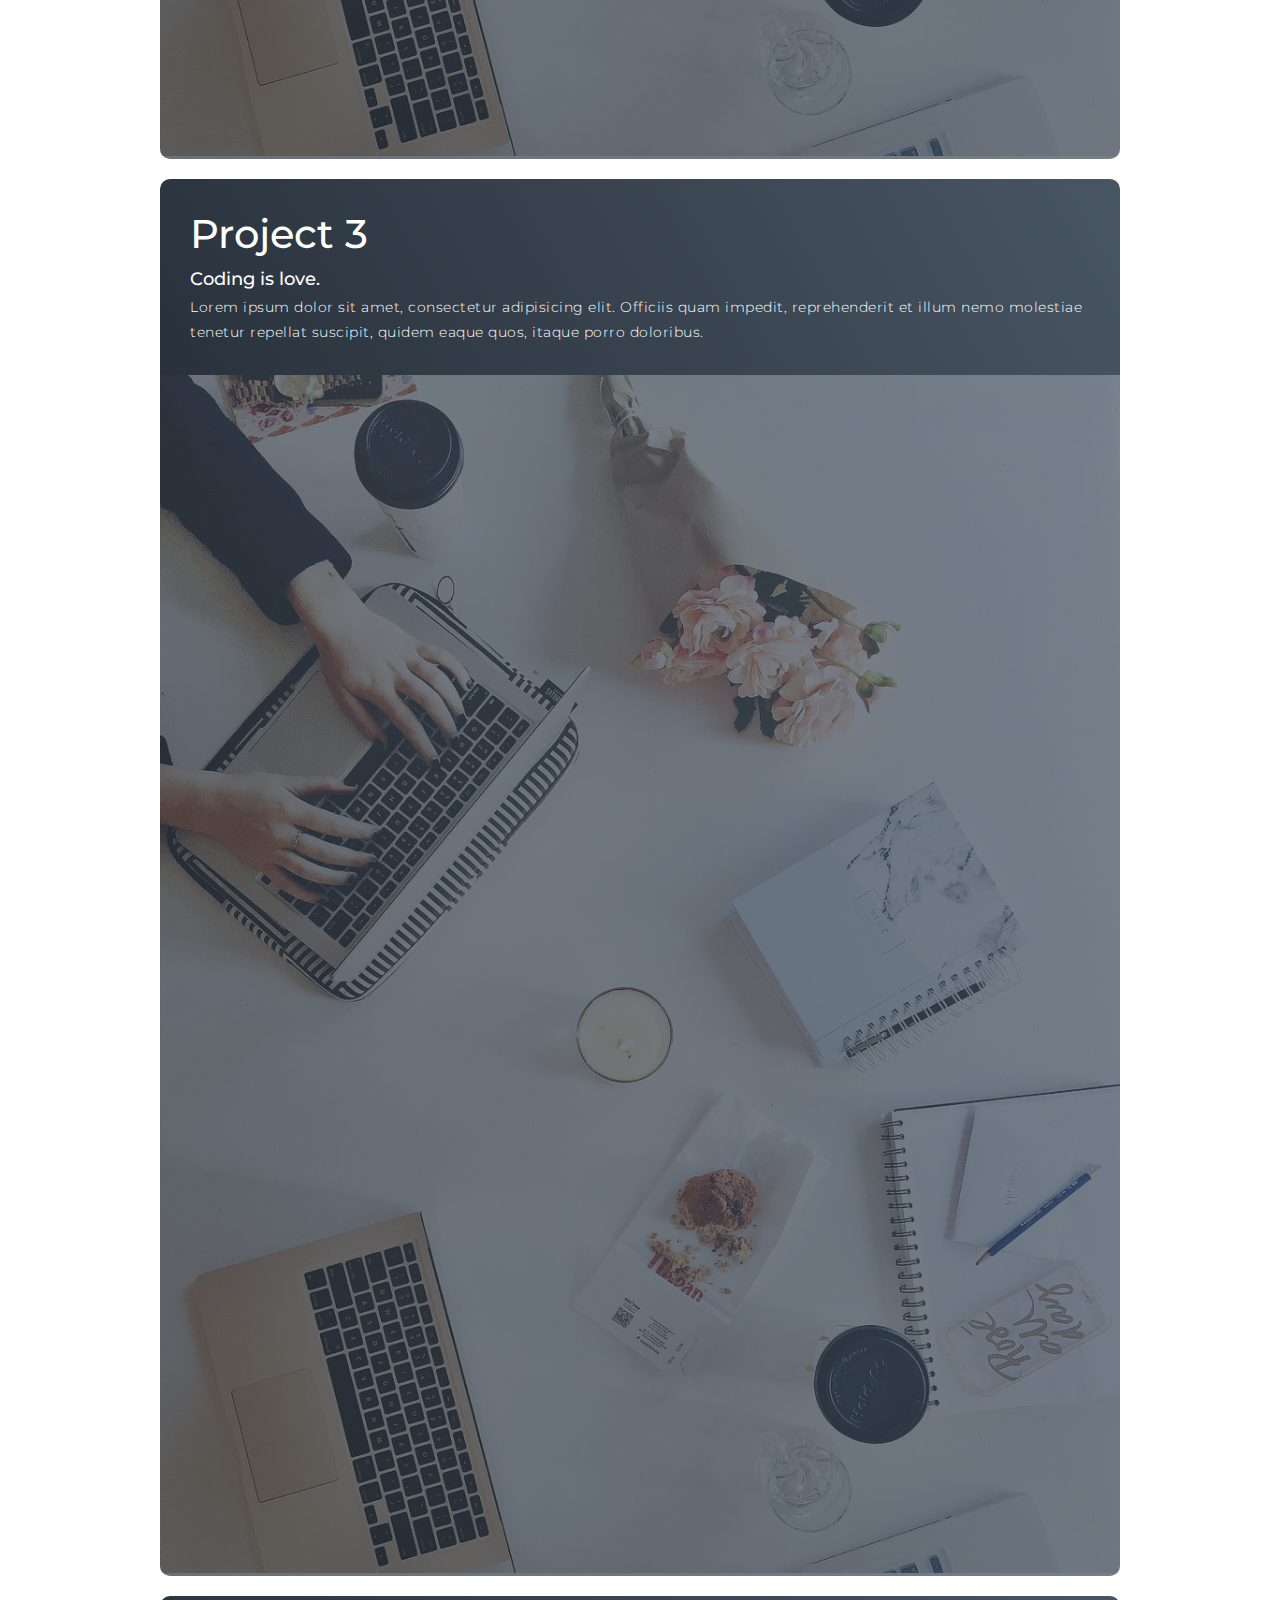
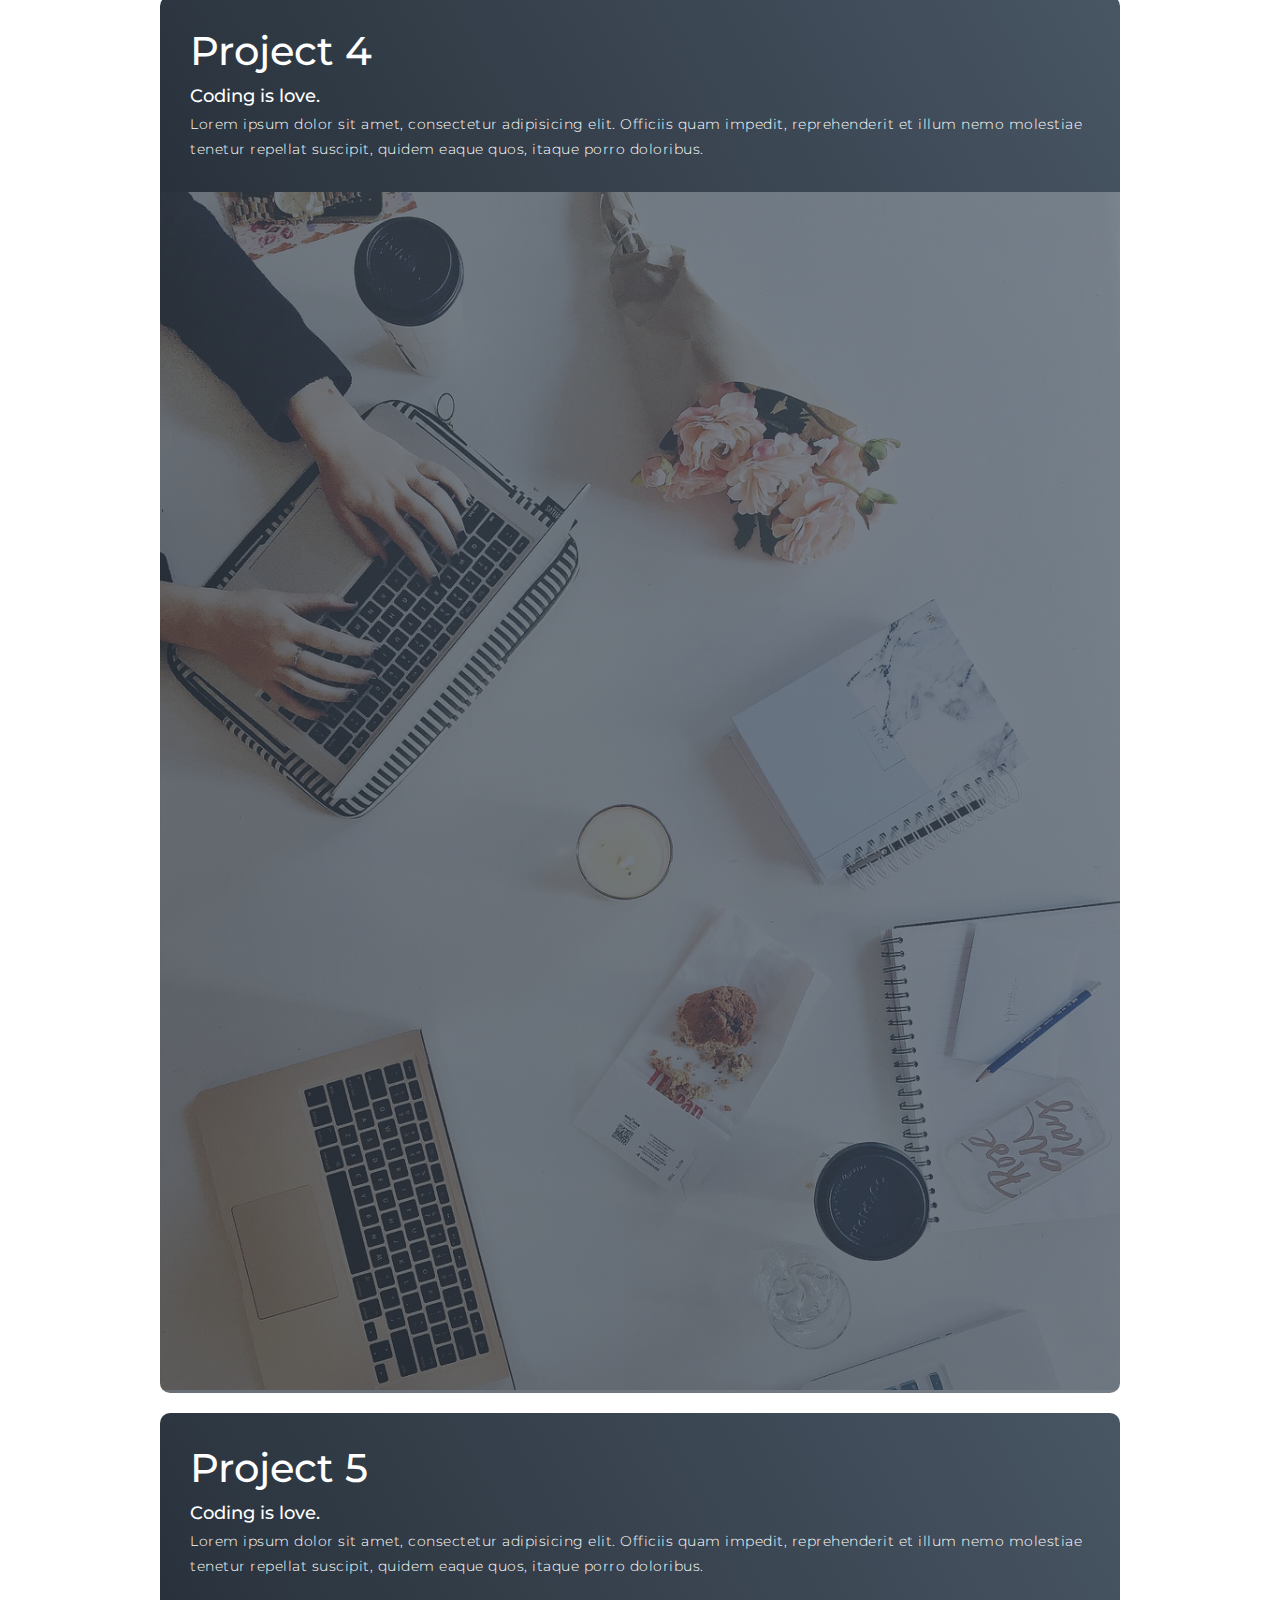
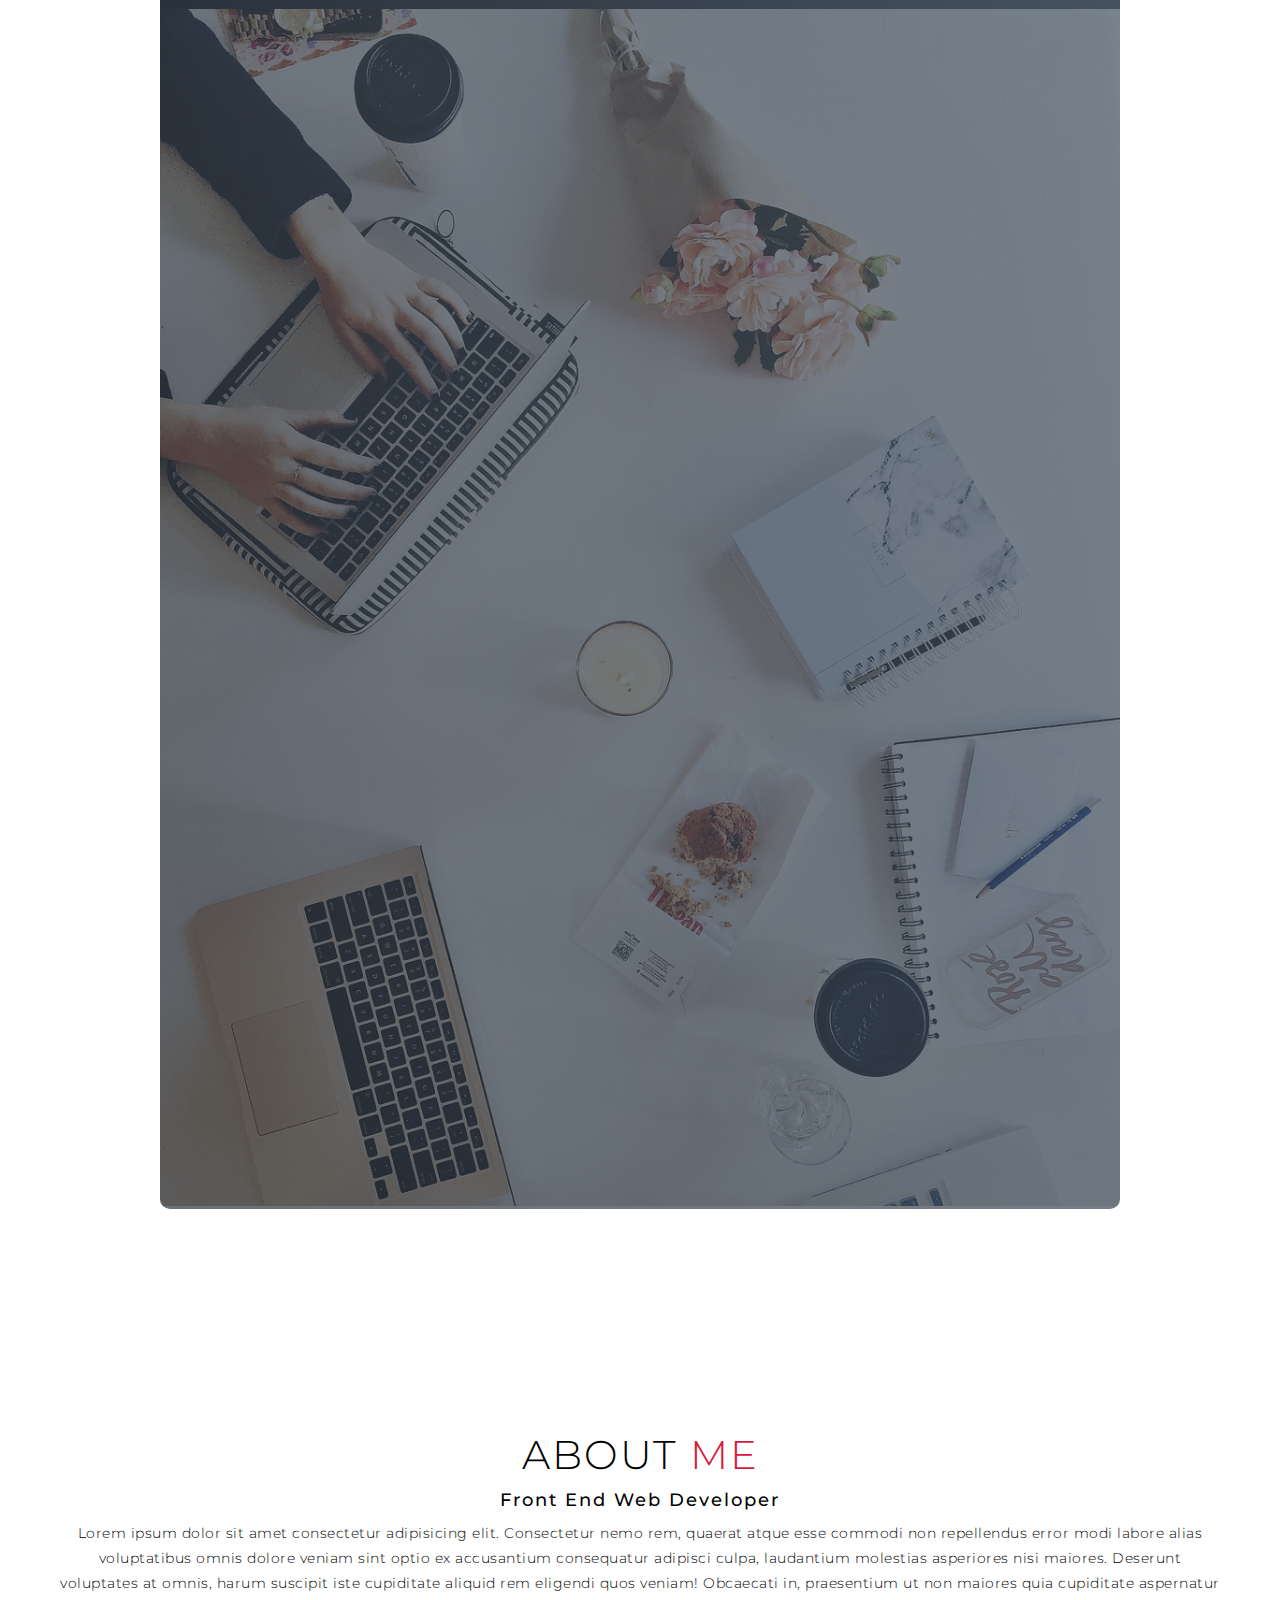
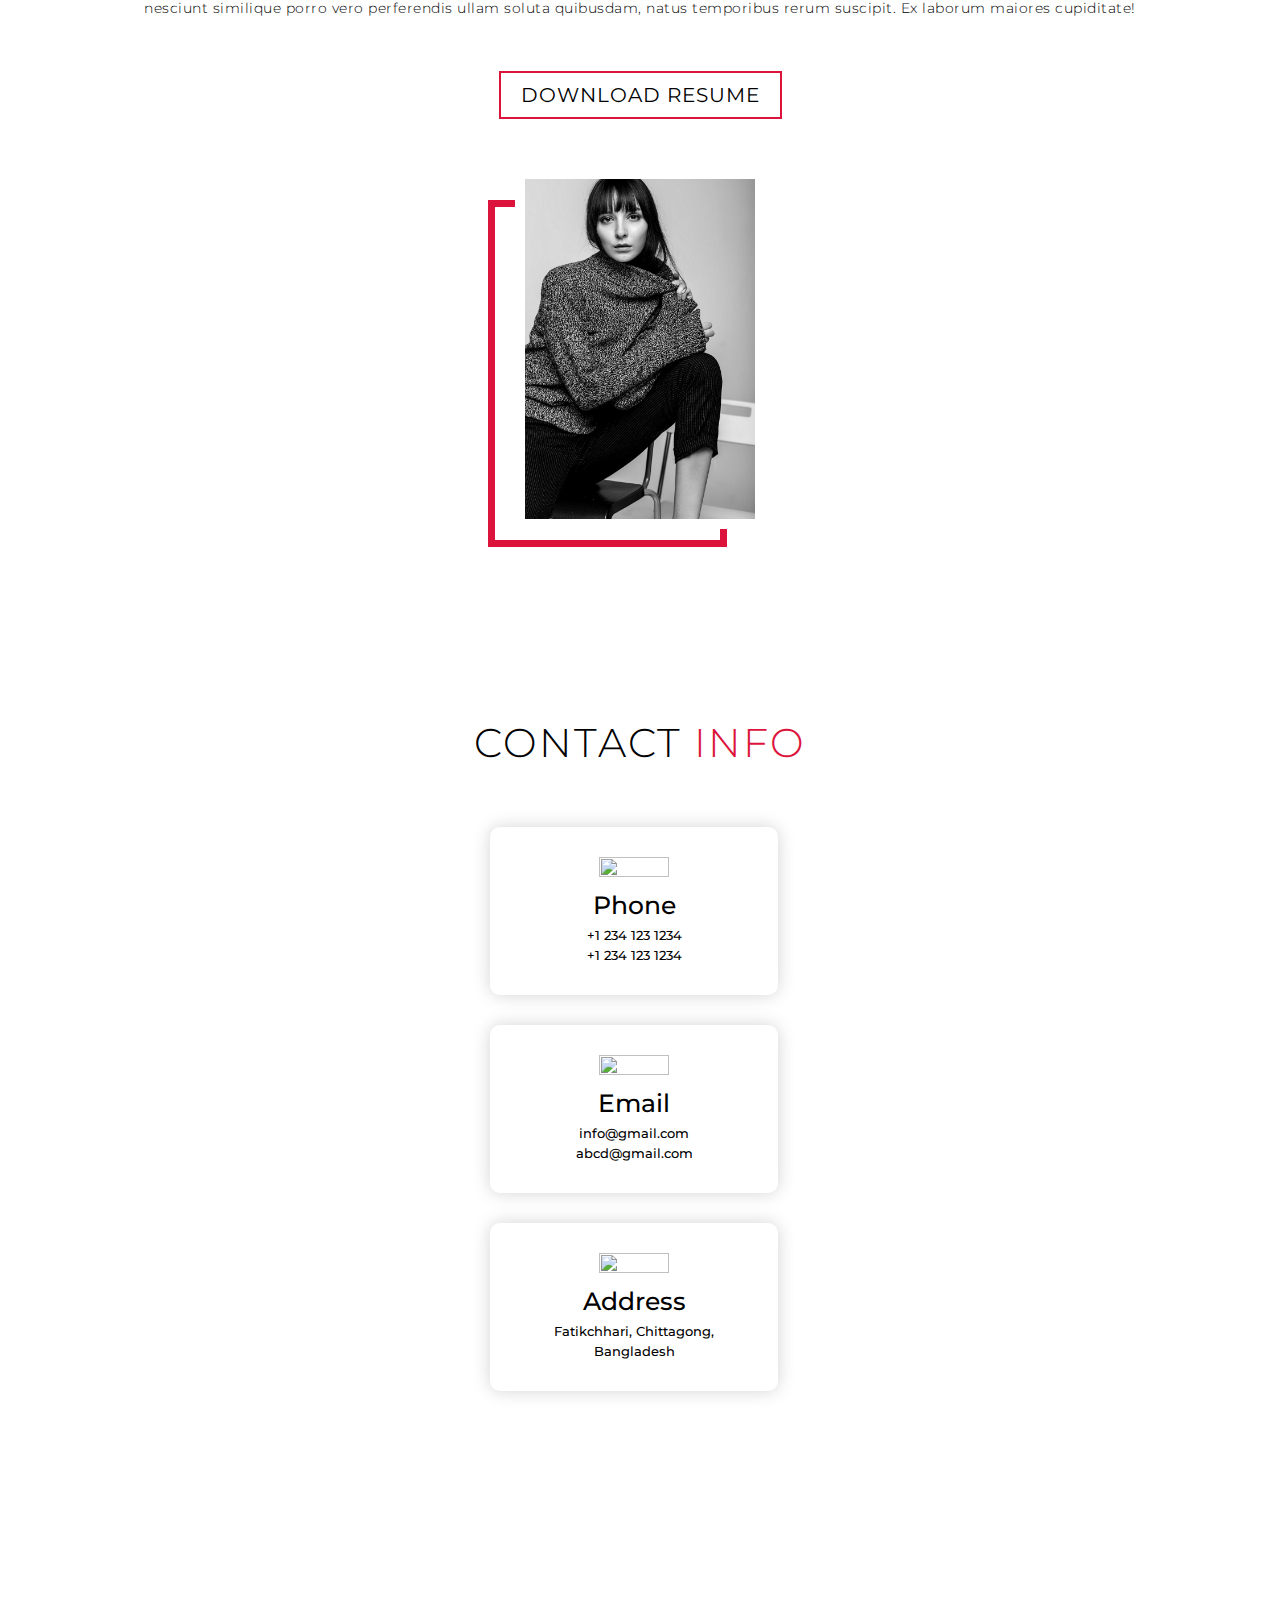
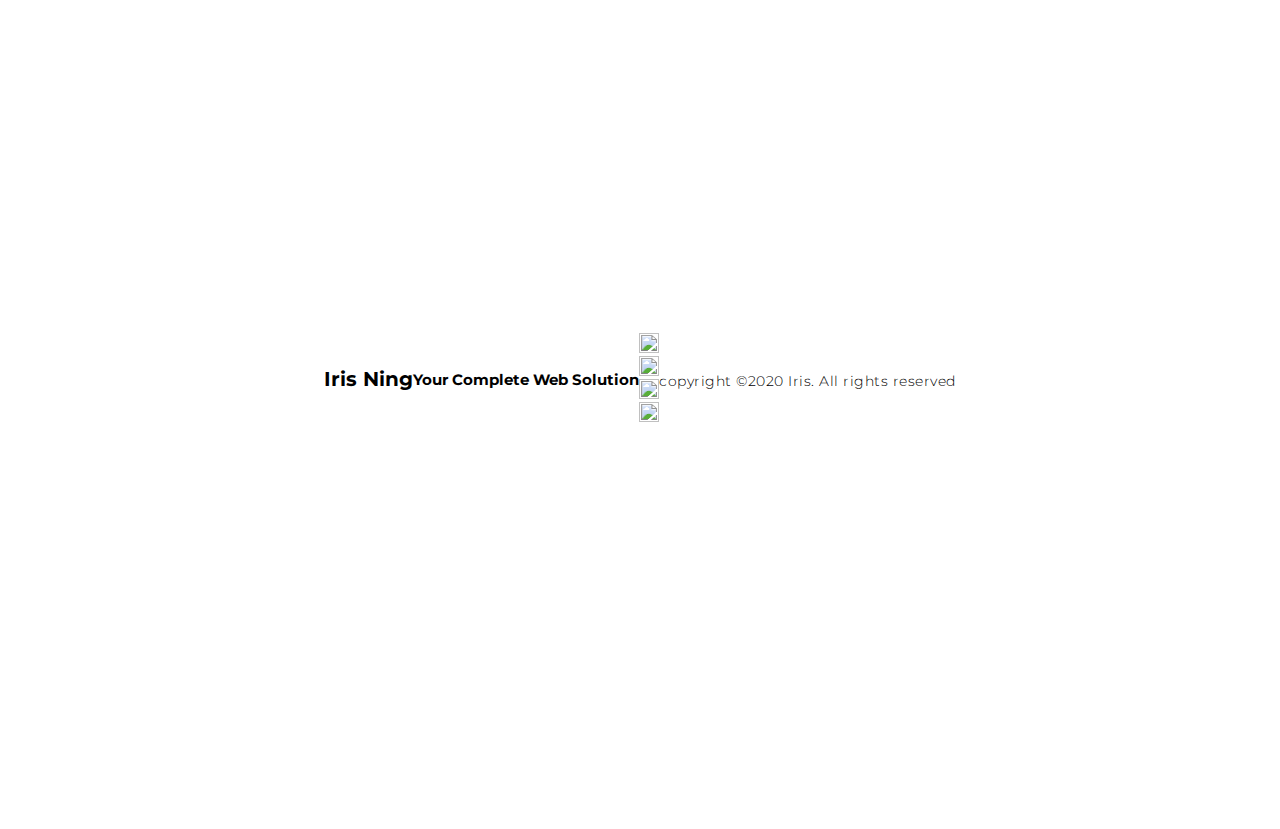
==== commit b04c48b7: "Update index.html" ====
--- a/Responsive Page/index.html
+++ b/Responsive Page/index.html
@@ -172,5 +172,28 @@
     </div>
   </section>
   <!-- End of contact section -->
+  <!-- Footer -->
+  <section id="footer">
+    <div class="footer container">
+      <div class="brand"><h1><span>I</span>ris <Span>N</Span>ing</h1></div>
+      <h2>Your Complete Web Solution</h2>
+      <div class="social-icon">
+        <div class="social-item">
+          <a href="#"><img src="https://img.icons8.com/bubbles/100/000000/facebook-new.png" /></a>
+        </div>
+        <div class="social-item">
+          <a href="#"><img src="https://img.icons8.com/bubbles/100/000000/instagram-new.png" /></a>
+        </div>
+        <div class="social-item">
+          <a href="#"><img src="https://img.icons8.com/bubbles/100/000000/twitter-circled.png" /></a>
+        </div>
+        <div class="social-item">
+          <a href="#"><img src="https://img.icons8.com/bubbles/100/000000/behance.png" /></a>
+        </div>
+      </div>
+      <p>copyright &copy;2020 Iris. All rights reserved</p>
+    </div>
+  </section>
+  <!-- End Footer -->
 </body>
 </html>
--- a/Responsive Page/style.css
+++ b/Responsive Page/style.css
@@ -44,71 +44,7 @@
 .section-title span {
   color: crimson;
 }
-/* hero section */
-#hero {
-  background-image: url(./img/background.jpg);
-  background-size: cover;
-  background-position: center;
-  position: relative;
-  z-index: 1;
-}
-#hero::after {
-  content: "";
-  position: absolute;
-  left: 0;
-  top: 0;
-  height: 100%;
-  width: 100%;
-  background-color: black;
-  opacity: .7;
-  z-index: -1;
-}
-#hero .hero {
-  max-width: 1200px;
-  margin: 0, auto;
-  padding: 0 50px;
-  justify-content: flex-start;
-}
-#hero h1 {
-  display: block;
-  width: fit-content;
-  font-size: 4rem;
-  position: relative;
-  color: white;
-  color: transparent;
-  animation: text_reveal .5s ease forwards;
-  animation-delay: 1s;
-}
-#hero h1:nth-child(1) {
-  animation-delay: 1s;
-}
-#hero h1:nth-child(2) {
-  animation-delay: 2s;
-}
-#hero h1:nth-child(3) {
-  animation: text_reveal_name .5s ease forwards;
-  animation-delay: 3s;
-}
-#hero h1 span {
-  position: absolute;
-  top: 0;
-  left: 0;
-  height: 100%;
-  width: 0;
-  background-color: crimson;
-  animation: text_reveal_box 1s ease;
-  animation-delay: .5s;
-}
-#hero h1:nth-child(1) span {
-  animation-delay: .5s;
-}
-#hero h1:nth-child(2) span {
-  animation-delay: 1.5s;
-}
-#hero h1:nth-child(3) span {
-  animation-delay: 2.5s;
-}
-#hero .cta {
+.cta {
   display: inline-block;
   padding: 10px 30px;
   color: white;
@@ -121,10 +57,76 @@
   transition: .3s ease;
   transition-property: background-color, color;
 }
-#hero .cta:hover {
+.cta:hover {
   color: white;
   background-color: crimson;
 }
+
+/* hero section */
+#hero {
+  background-image: url(./img/background.jpg);
+  background-size: cover;
+  background-position: center;
+  position: relative;
+  z-index: 1;
+}
+#hero::after {
+  content: "";
+  position: absolute;
+  left: 0;
+  top: 0;
+  height: 100%;
+  width: 100%;
+  background-color: black;
+  opacity: .7;
+  z-index: -1;
+}
+#hero .hero {
+  max-width: 1200px;
+  margin: 0, auto;
+  padding: 0 50px;
+  justify-content: flex-start;
+}
+#hero h1 {
+  display: block;
+  width: fit-content;
+  font-size: 4rem;
+  position: relative;
+  color: white;
+  color: transparent;
+  animation: text_reveal .5s ease forwards;
+  animation-delay: 1s;
+}
+#hero h1:nth-child(1) {
+  animation-delay: 1s;
+}
+#hero h1:nth-child(2) {
+  animation-delay: 2s;
+}
+#hero h1:nth-child(3) {
+  animation: text_reveal_name .5s ease forwards;
+  animation-delay: 3s;
+}
+#hero h1 span {
+  position: absolute;
+  top: 0;
+  left: 0;
+  height: 100%;
+  width: 0;
+  background-color: crimson;
+  animation: text_reveal_box 1s ease;
+  animation-delay: .5s;
+}
+#hero h1:nth-child(1) span {
+  animation-delay: .5s;
+}
+#hero h1:nth-child(2) span {
+  animation-delay: 1.5s;
+}
+#hero h1:nth-child(3) span {
+  animation-delay: 2.5s;
+}
+
 /* end of hero section */
 
 /* services section */
@@ -267,6 +269,98 @@
   transform: scale(1.1);
 }
 /* End of Projects Section */
+
+/* About Section */
+#about .about {
+  flex-direction: column-reverse;
+  text-align: center;
+  max-width: 1200px;
+  margin: 0 auto;
+  padding: 100px 20px;
+}
+#about .col-left {
+  width: 250px;
+  height: 360px;
+}
+#about .col-right {
+  width: 100%;
+}
+#about .col-right h2 {
+  font-size: 1.8rem;
+  font-weight: 500;
+  letter-spacing: .2rem;
+  margin-bottom: 10px;
+}
+#about .col-right p {
+  margin-bottom: 20px;
+}
+#about .col-right .cta {
+  color: black;
+  margin-bottom: 50px;
+  padding: 10px 20px;
+  font-size: 2rem;
+}
+#about .col-left .about-img{
+  height: 100%;
+  width: 100%;
+  position: relative;
+  border: 10px solid white;
+}
+#about .col-left .about-img::after {
+  content: "";
+  position: absolute;
+  left: -37px;
+  top: 21px;
+  height: 98%;
+  width: 98%;
+  border: 7px solid crimson;
+  z-index: -1;
+}
+/* End of About Section */
+
+/* Contact Section */
+#contact .contact {
+  flex-direction: column;
+  max-width: 1200px;
+  margin: 0 auto;
+}
+#contact .contact-items {
+  width: 400px;
+  padding: 20px;
+}
+#contact .contact-item {
+  width: 80%;
+  padding: 20px;
+  text-align: center;
+  border-radius: 10px;
+  padding: 30px;
+  margin: 30px;
+  display: flex;
+  justify-content: center;
+  align-items: center;
+  flex-direction: column;
+  box-shadow: 0px 0px 18px 0 #0000002c;
+  transition: .3s ease box-shadow;
+}
+#contact .contact-item:hover {
+  box-shadow: 0px 0px 5px 0 #0000002c;
+}
+#contact .icon {
+  width: 70px;
+  margin: 0 auto;
+  margin-bottom: 10px;
+}
+#contact .contact-info h1 {
+  font-size: 2.5rem;
+  font-weight: 500;
+  margin-bottom: 5px;
+}
+#contact .contact-info h2 {
+  font-size: 1.3rem;
+  line-height: 2rem;
+  font-weight: 500;
+}
+/* End of Contact Section */
 
 /* keyframes */
 @keyframes text_reveal_box {
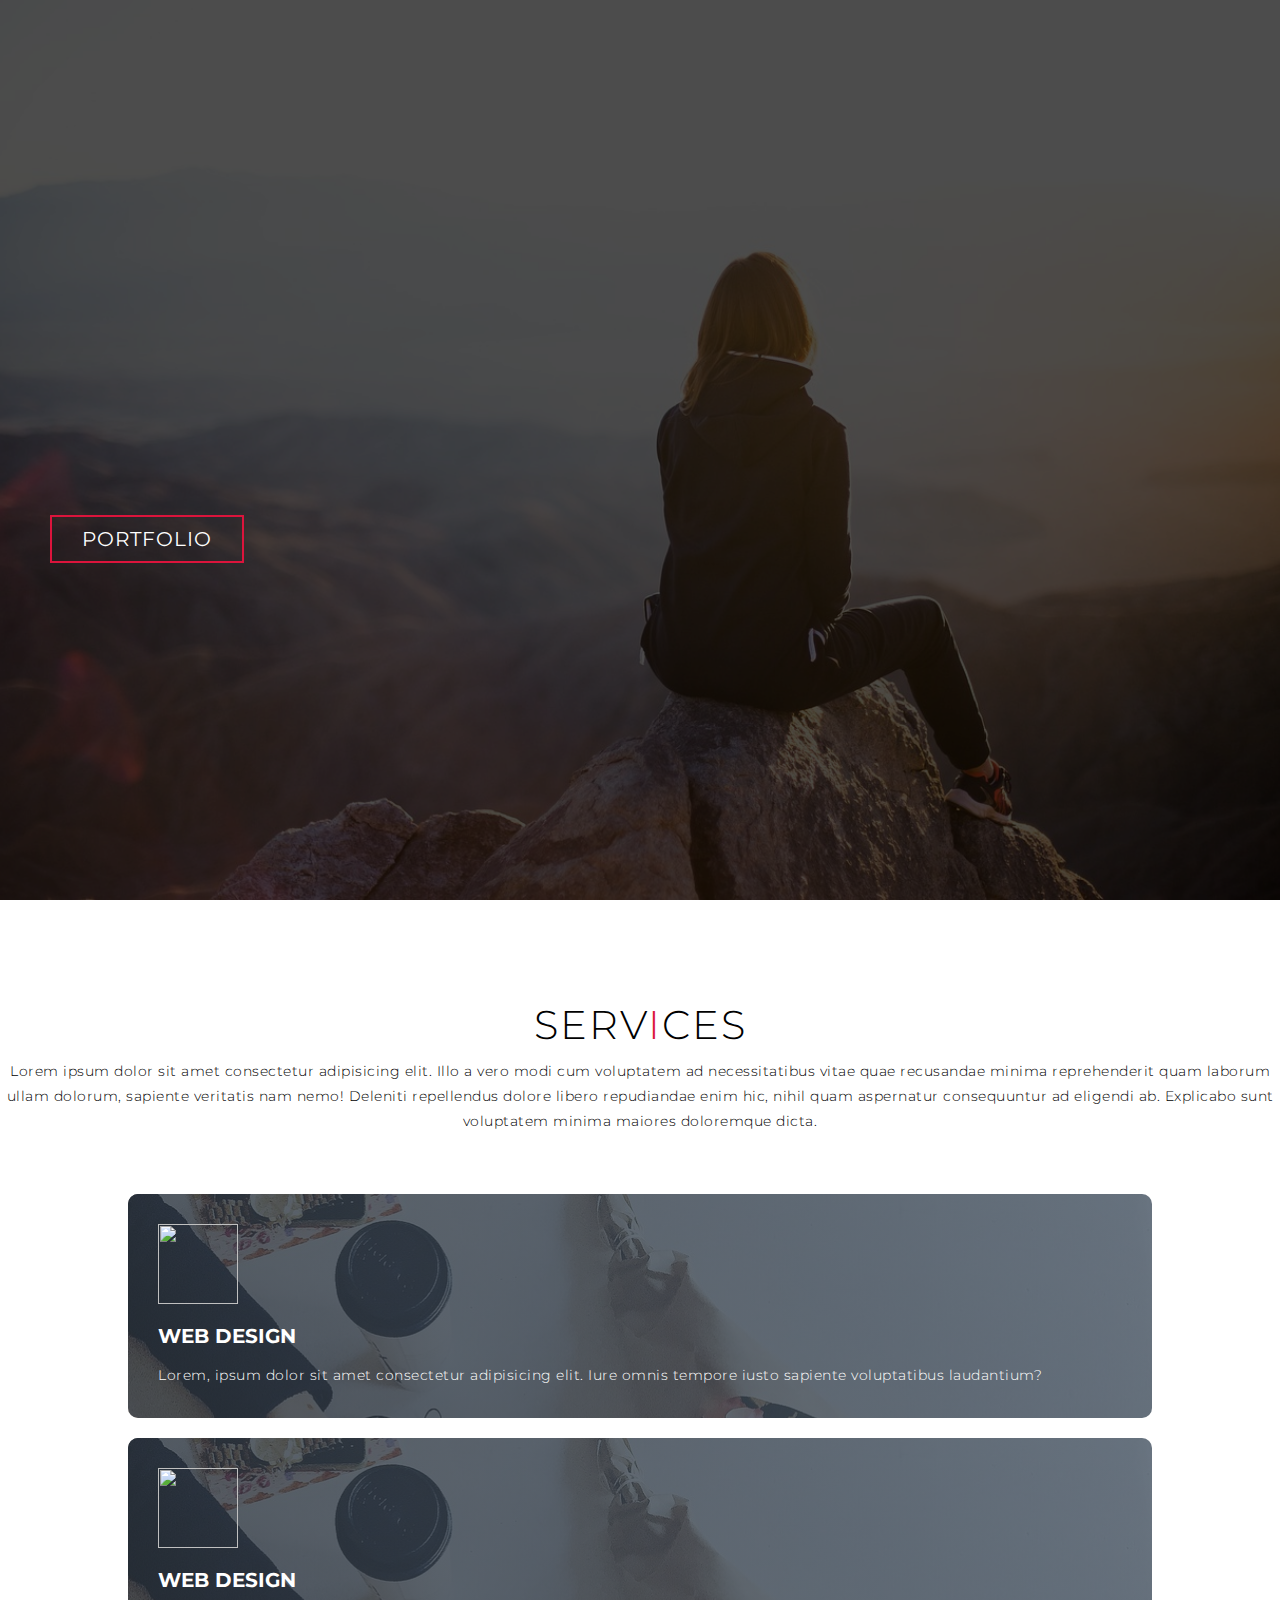
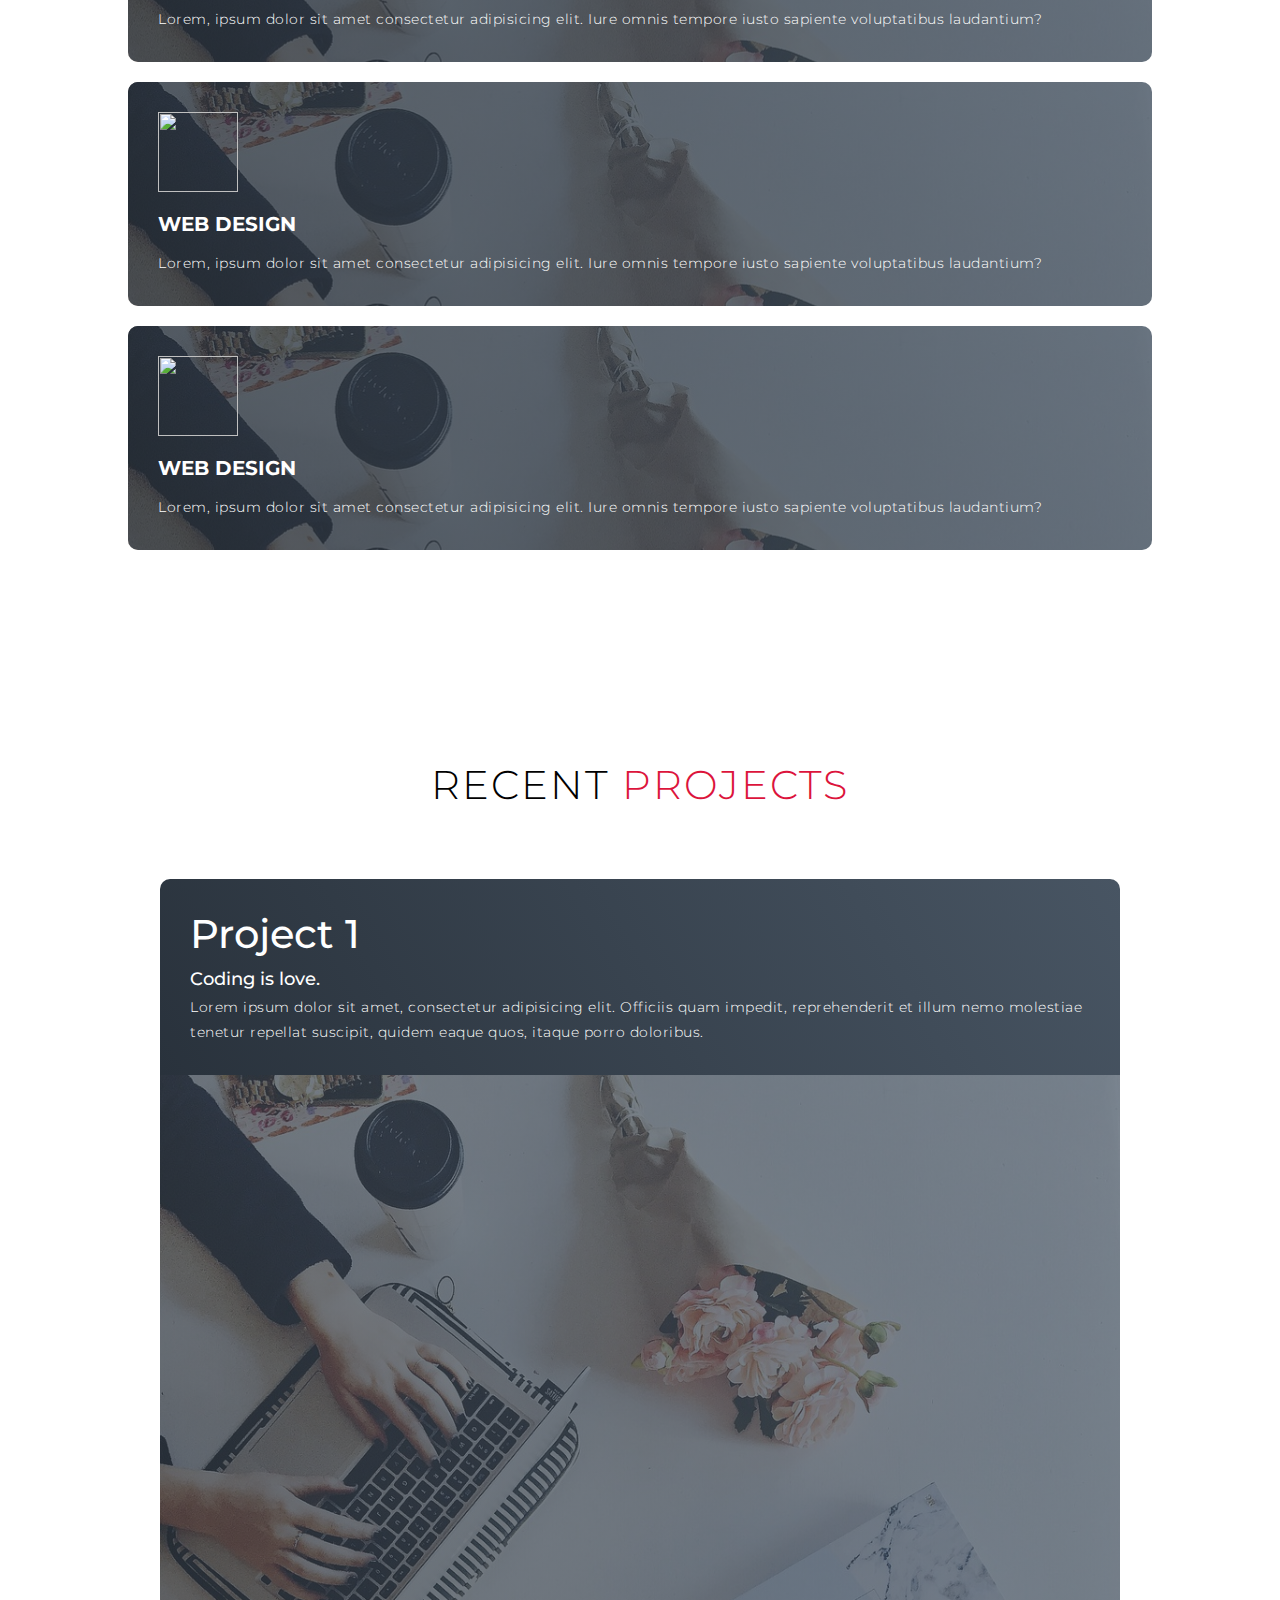
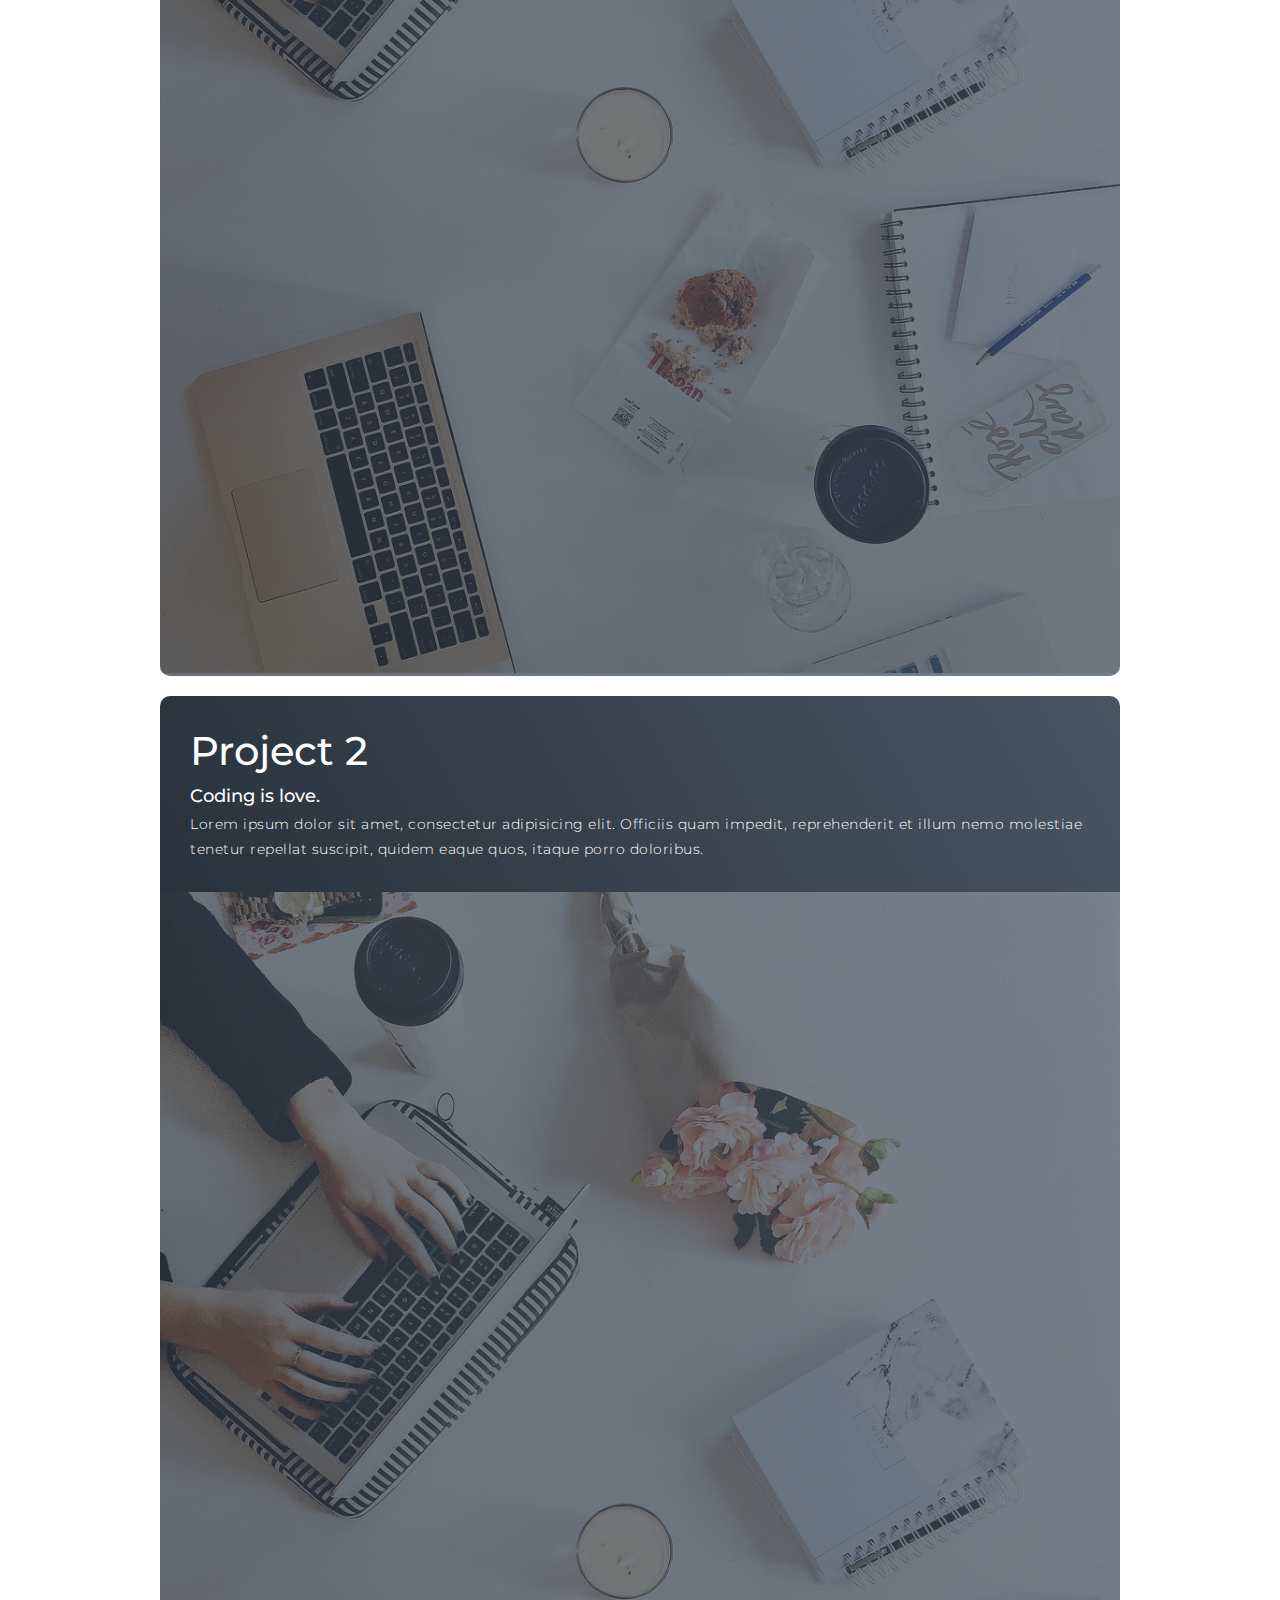
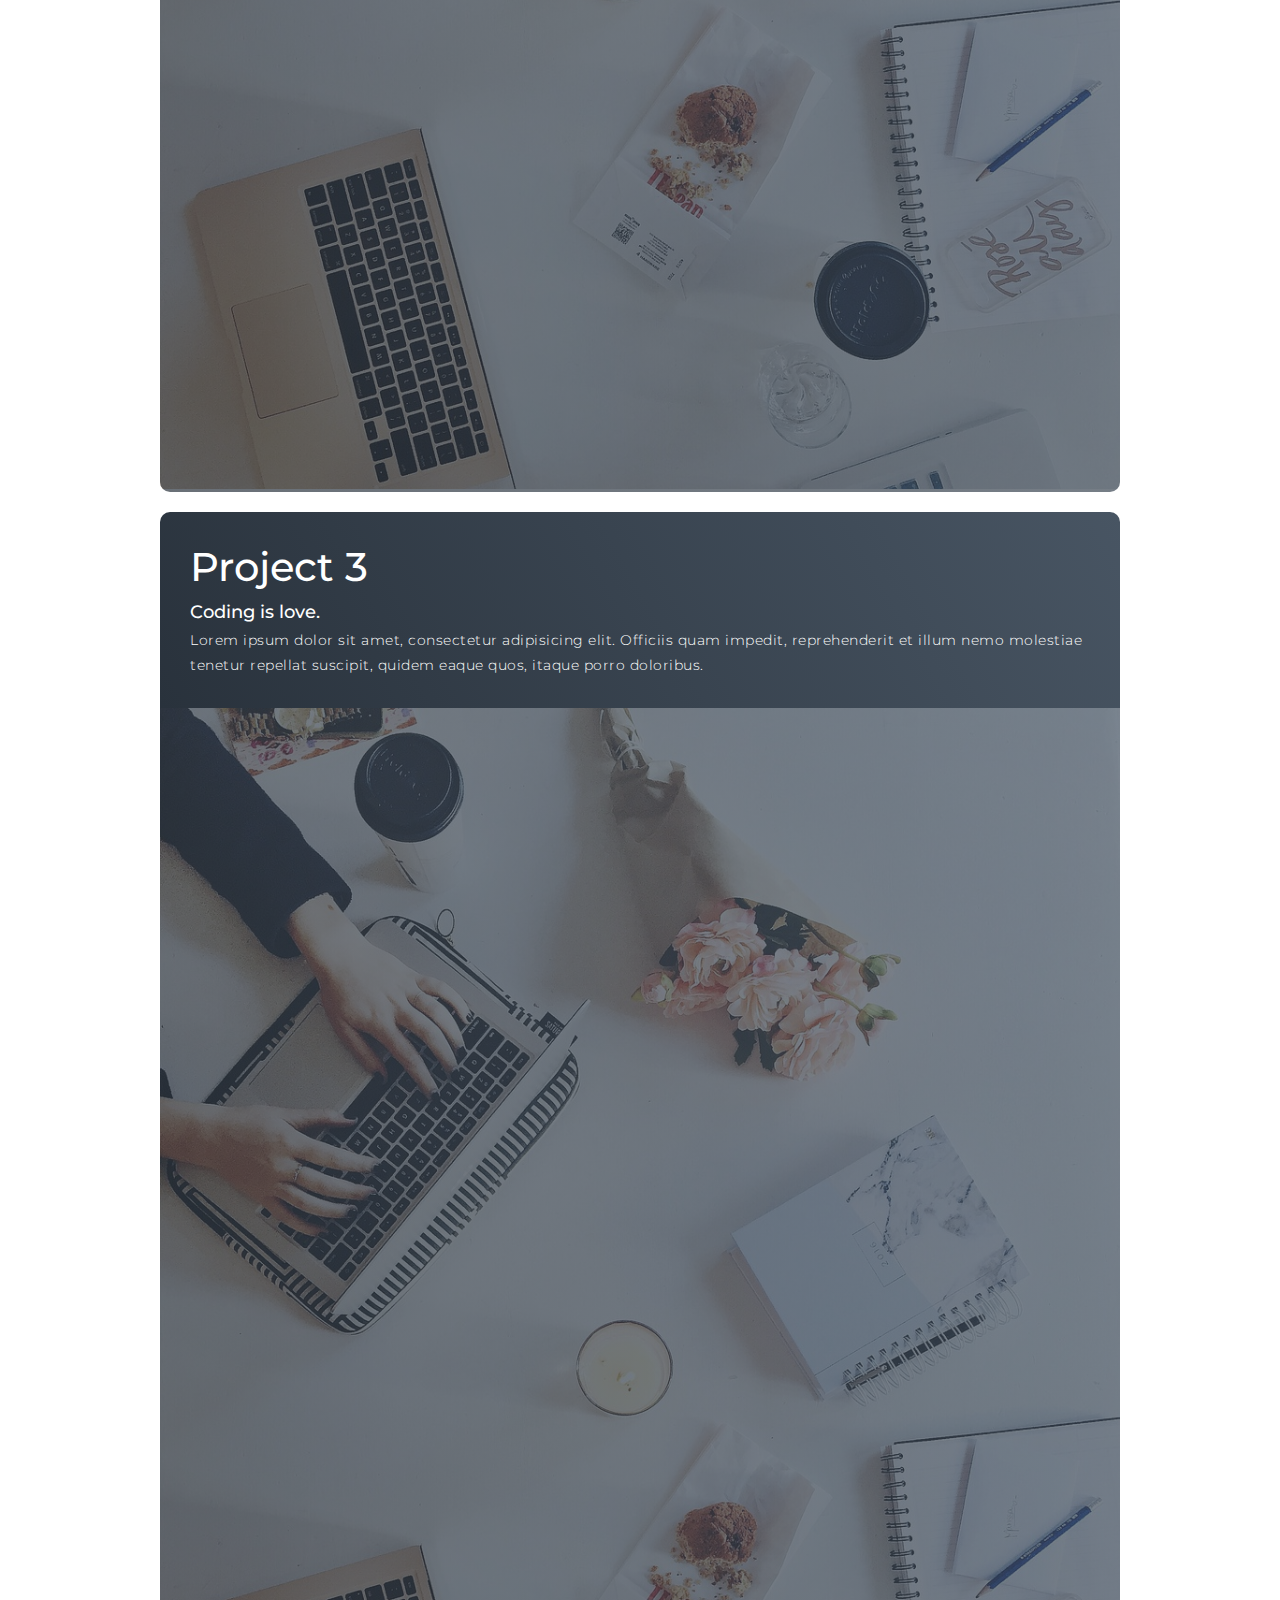
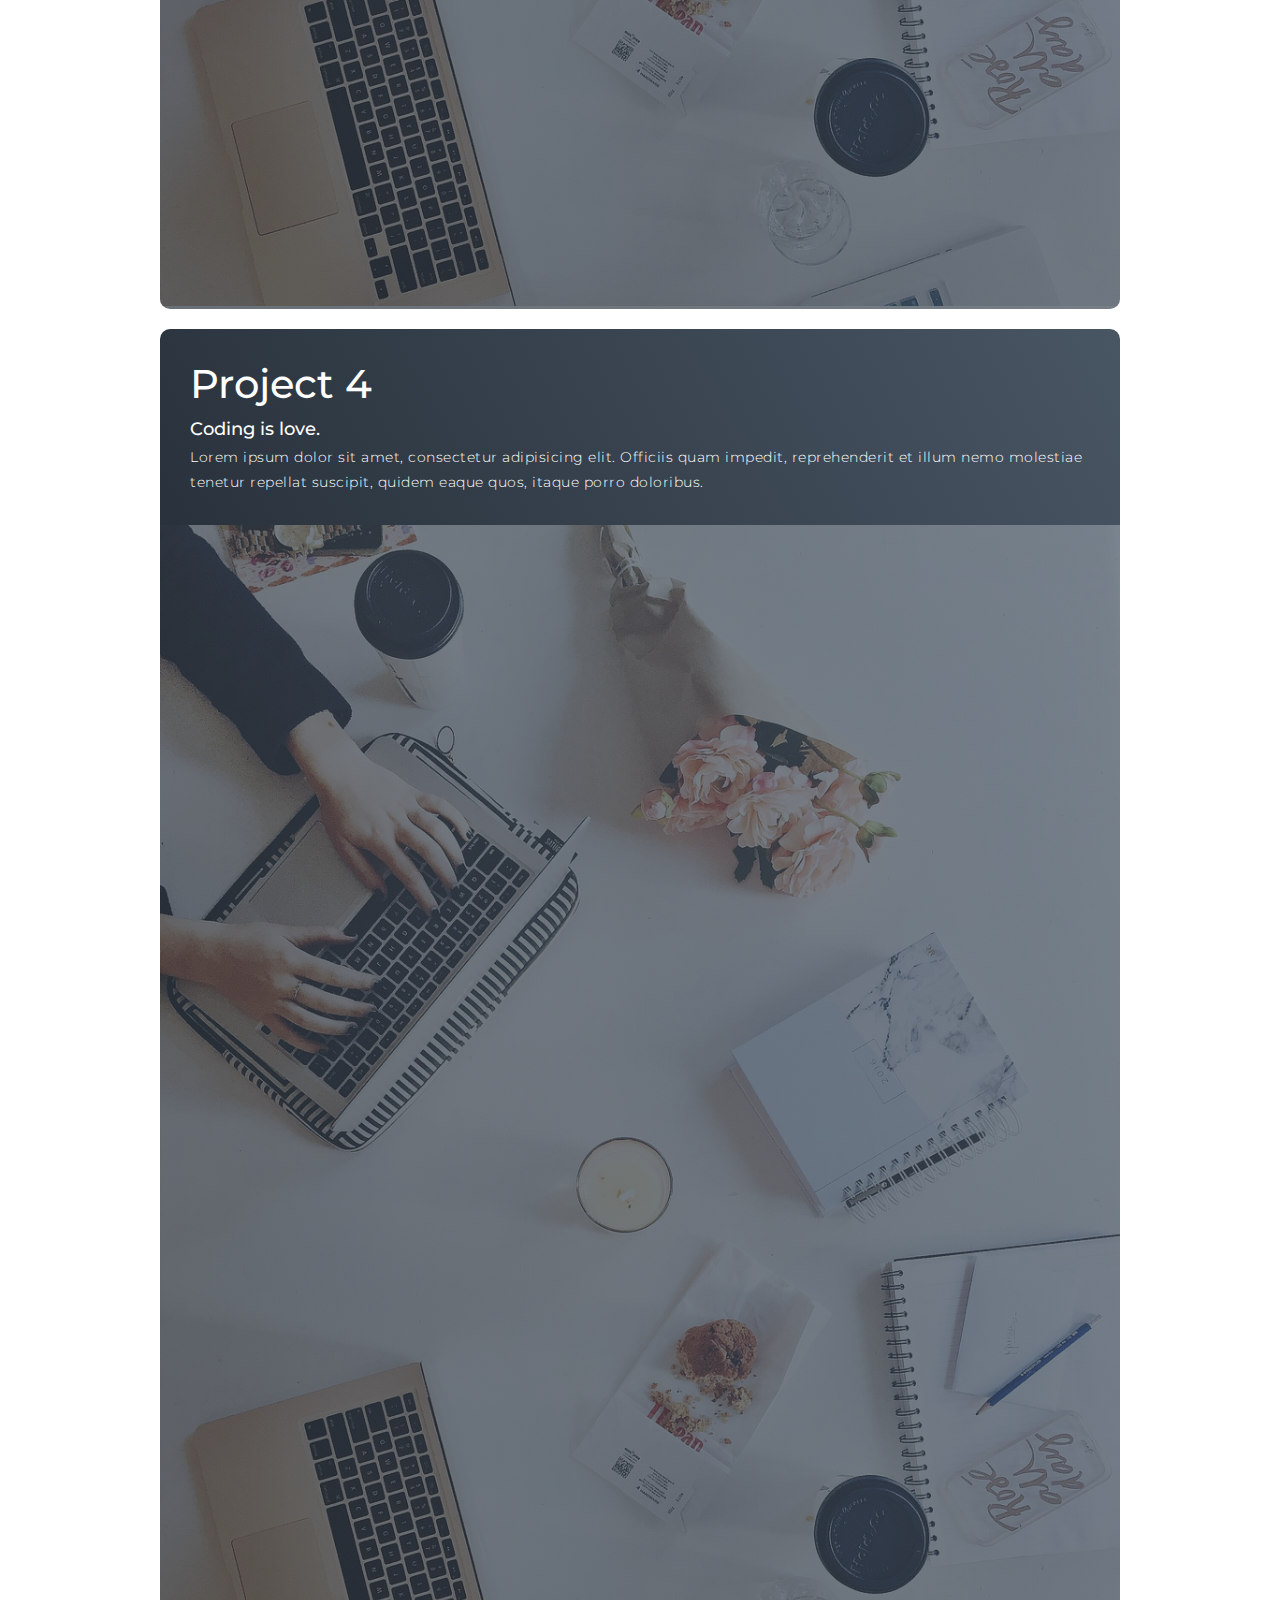
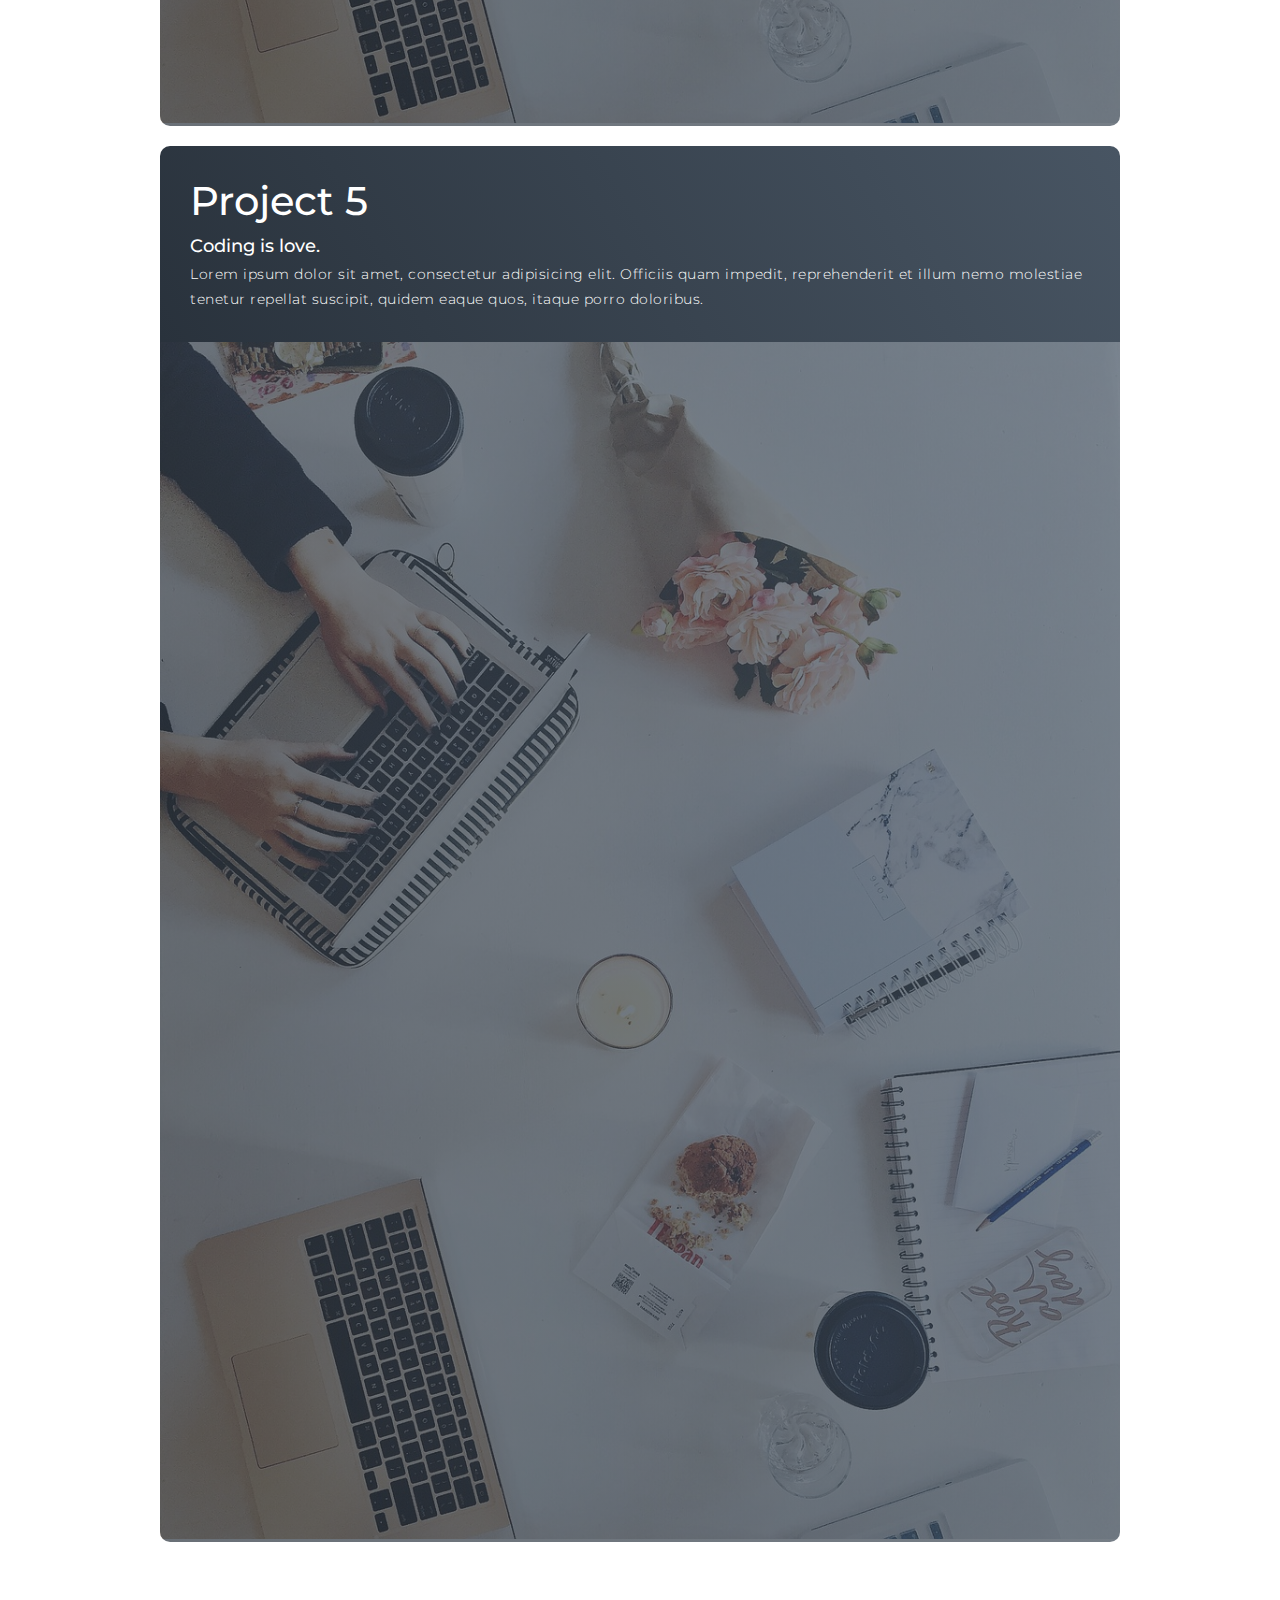
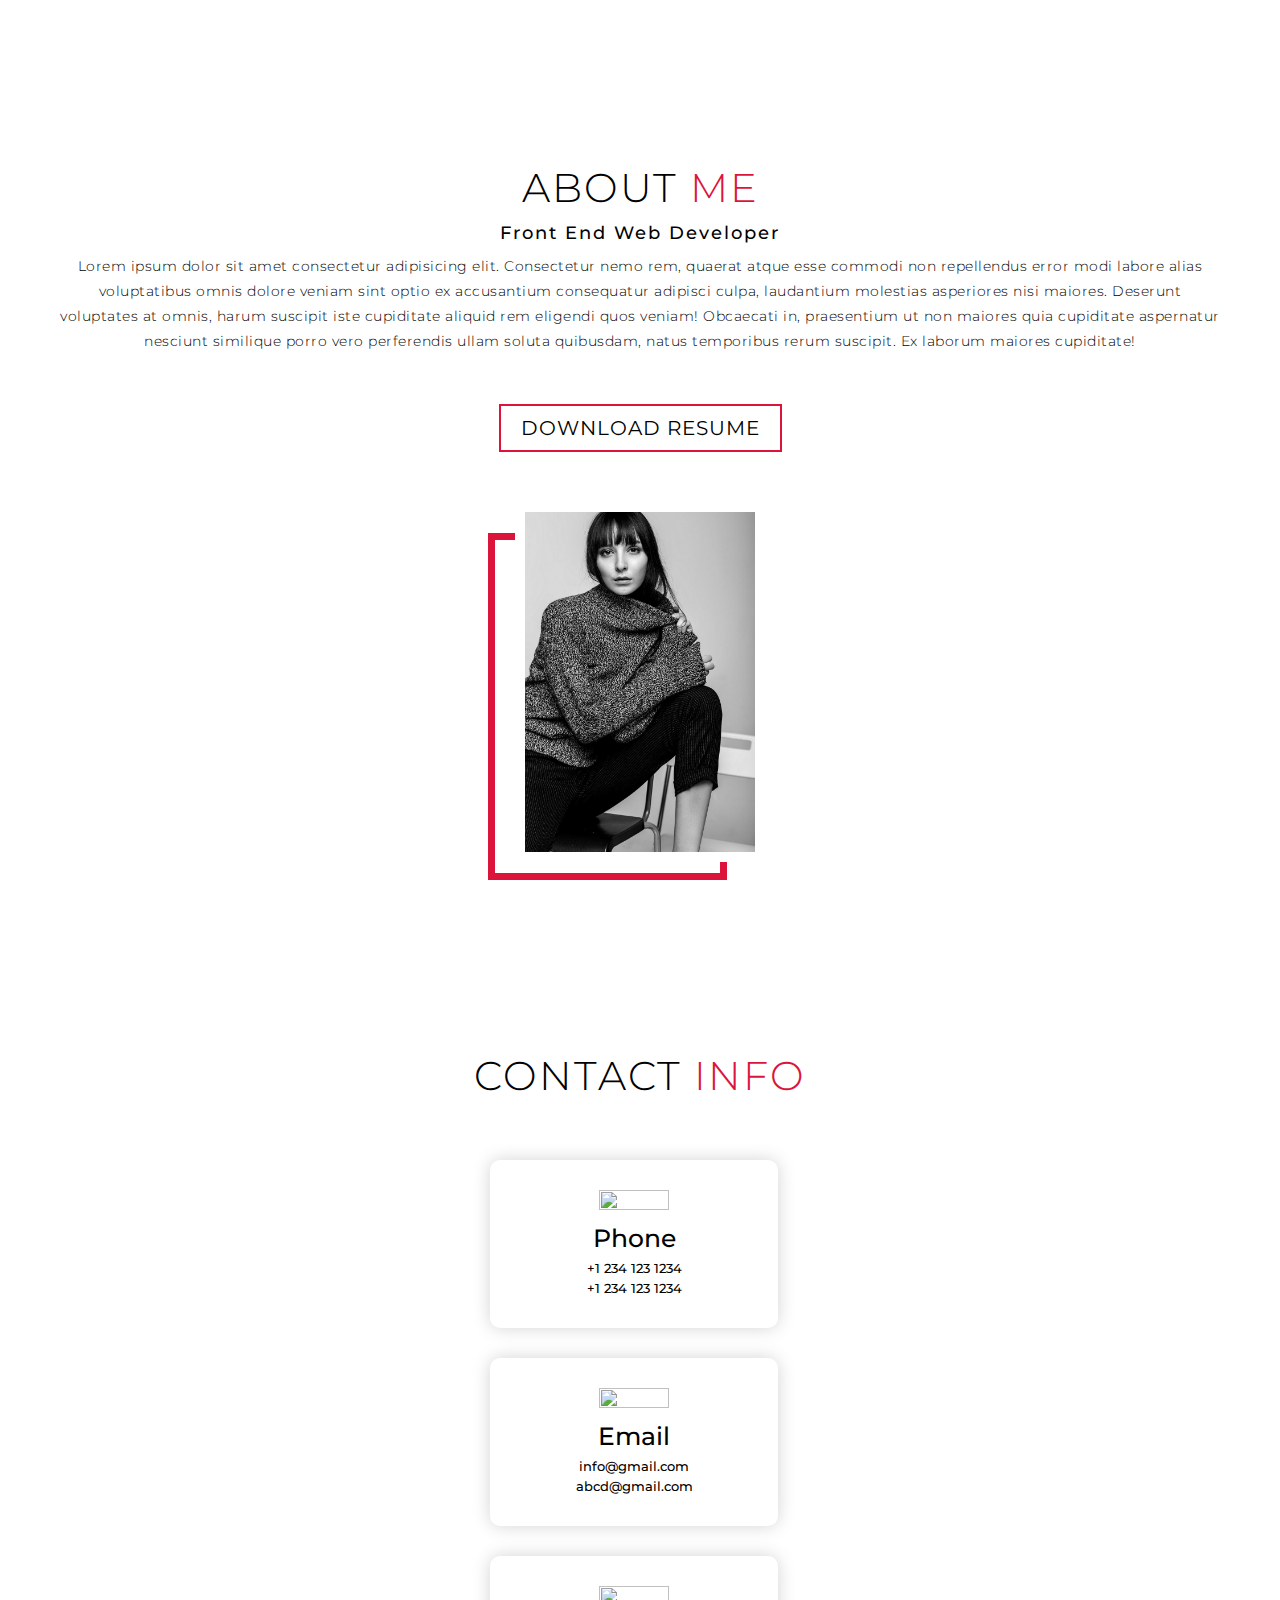
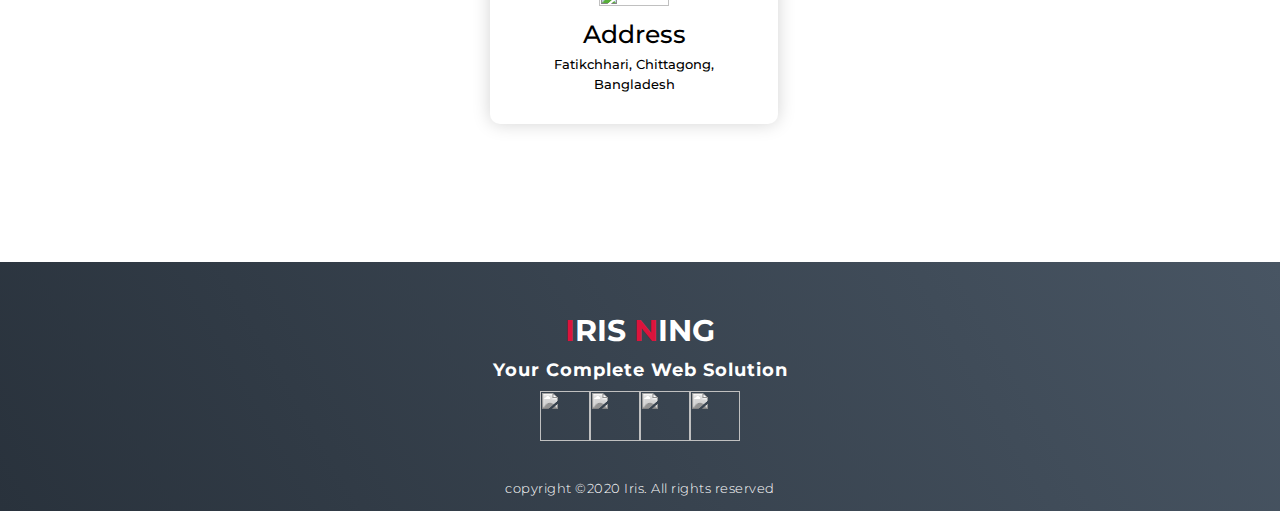
==== commit 4f8580b1: "Update index.html" ====
--- a/Responsive Page/index.html
+++ b/Responsive Page/index.html
@@ -26,31 +26,33 @@
     <div class="services container">
       <div class="service-top">
         <h1 class="section-title">Serv<span>i</span>ces</h1>
-        <p>Lorem ipsum dolor sit amet consectetur adipisicing elit. Tenetur ipsa error optio modi, nemo accusamus quos beatae, alias quae, excepturi sunt? Libero voluptatum porro necessitatibus!</p>
-      </div>
-      <div class="service-bottom"></div>
-      <div class="service-item">
-        <div class="icon"><img src="https://img.icons8.com/bubbles/50/undefined/services.png"></div>
-        <h2>Web Design</h2>
-        <p>Lorem, ipsum dolor sit amet consectetur adipisicing elit. Iure omnis tempore iusto sapiente voluptatibus laudantium?</p>
-      </div>
-      <div class="service-item">
-        <div class="icon"><img src="https://img.icons8.com/bubbles/50/undefined/services.png"></div>
-        <h2>Web Design</h2>
-        <p>Lorem, ipsum dolor sit amet consectetur adipisicing elit. Iure omnis tempore iusto sapiente voluptatibus
-          laudantium?</p>
-      </div>
-      <div class="service-item">
-        <div class="icon"><img src="https://img.icons8.com/bubbles/50/undefined/services.png"></div>
-        <h2>Web Design</h2>
-        <p>Lorem, ipsum dolor sit amet consectetur adipisicing elit. Iure omnis tempore iusto sapiente voluptatibus
-          laudantium?</p>
-      </div>
-      <div class="service-item">
-        <div class="icon"><img src="https://img.icons8.com/bubbles/50/undefined/services.png"></div>
-        <h2>Web Design</h2>
-        <p>Lorem, ipsum dolor sit amet consectetur adipisicing elit. Iure omnis tempore iusto sapiente voluptatibus
-          laudantium?</p>
+        <p>Lorem ipsum dolor sit amet consectetur adipisicing elit. Illo a vero modi cum voluptatem ad necessitatibus vitae quae recusandae minima reprehenderit quam laborum ullam dolorum, sapiente veritatis nam nemo! Deleniti repellendus dolore libero repudiandae enim hic, nihil quam aspernatur consequuntur ad eligendi ab. Explicabo sunt voluptatem minima maiores doloremque dicta.</p>
+      </div>
+      <div class="service-bottom">
+        <div class="service-item">
+          <div class="icon"><img src="https://img.icons8.com/bubbles/50/undefined/services.png"></div>
+          <h2>Web Design</h2>
+          <p>Lorem, ipsum dolor sit amet consectetur adipisicing elit. Iure omnis tempore iusto sapiente voluptatibus
+            laudantium?</p>
+        </div>
+        <div class="service-item">
+          <div class="icon"><img src="https://img.icons8.com/bubbles/50/undefined/services.png"></div>
+          <h2>Web Design</h2>
+          <p>Lorem, ipsum dolor sit amet consectetur adipisicing elit. Iure omnis tempore iusto sapiente voluptatibus
+            laudantium?</p>
+        </div>
+        <div class="service-item">
+          <div class="icon"><img src="https://img.icons8.com/bubbles/50/undefined/services.png"></div>
+          <h2>Web Design</h2>
+          <p>Lorem, ipsum dolor sit amet consectetur adipisicing elit. Iure omnis tempore iusto sapiente voluptatibus
+            laudantium?</p>
+        </div>
+        <div class="service-item">
+          <div class="icon"><img src="https://img.icons8.com/bubbles/50/undefined/services.png"></div>
+          <h2>Web Design</h2>
+          <p>Lorem, ipsum dolor sit amet consectetur adipisicing elit. Iure omnis tempore iusto sapiente voluptatibus
+            laudantium?</p>
+        </div>
       </div>
     </div>
   </section>
--- a/Responsive Page/style.css
+++ b/Responsive Page/style.css
@@ -60,6 +60,14 @@
 .cta:hover {
   color: white;
   background-color: crimson;
+}
+.brand h1 {
+  font-size: 3rem;
+  text-transform: uppercase;
+  color: white;
+}
+.brand h1 span {
+  color: crimson;
 }
 
 /* hero section */
@@ -362,6 +370,47 @@
 }
 /* End of Contact Section */
 
+/* Footer Section */
+#footer {
+  background-image: linear-gradient(60deg, #29323c 0%, #485563 100%);
+}
+#footer .footer {
+  min-height: 200px;
+  flex-direction: column;
+  padding-top: 50px;
+  padding-bottom: 10px;
+}
+#footer h2 {
+  color: white;
+  font-size: 1.8rem;
+  letter-spacing: .1rem;
+  margin-top: 10px;
+  margin-bottom: 10px;
+}
+#footer .social-icon {
+  display: flex;
+  margin-bottom: 30px;
+}
+#footer .social-item {
+  height: 50px;
+  width: 50px;
+  margin-bottom: 0 5px;
+}
+#footer .social-item img {
+  filter: grayscale(1);
+  transition: .3s ease filter;
+}
+#footer .social-item:hover img {
+  filter: grayscale(0);
+}
+#footer p {
+  color: white;
+  font-size: 1.3rem;
+}
+
+/* End of Footer Section */
+
+
 /* keyframes */
 @keyframes text_reveal_box {
   50% {
@@ -386,3 +435,48 @@
 }
 
 /* end of keyframes */
+/* Media Query For Tablet */
+@media screen and(min-width: 768px) {
+  .cta {
+    font-size: 2.5rem;
+    padding: 20px 60px;
+  }
+  .section-tile h1 {
+    font-size: 6rem;
+  }
+
+  /* Hero */
+  #hero h1 {
+    font-size: 7rem;
+  }
+  /* End Hero */
+
+  /* Service Section */
+  #services .service-bottom .service-item {
+    flex-basis: 45%;
+    margin: 1.5%;
+  }
+  /* End Service Section */
+
+  /* Project Section */
+  #projects .project-item {
+    flex-direction: row;
+  } 
+  #projects .project-item:nth-child(even) {
+    flex-direction: row-reverse;
+  }
+  #projects .project-item {
+    height: 400px;
+    margin: 0;
+    width: 100%;
+    border-radius: 0;
+  }
+  #projects .all-projects .project-info {
+    height: 100%;
+  }
+  #projects .all-projects .project-img {
+    height: 100%;
+  }
+  /* End Project Section */
+}
+/* End Media Query For Tablet */
